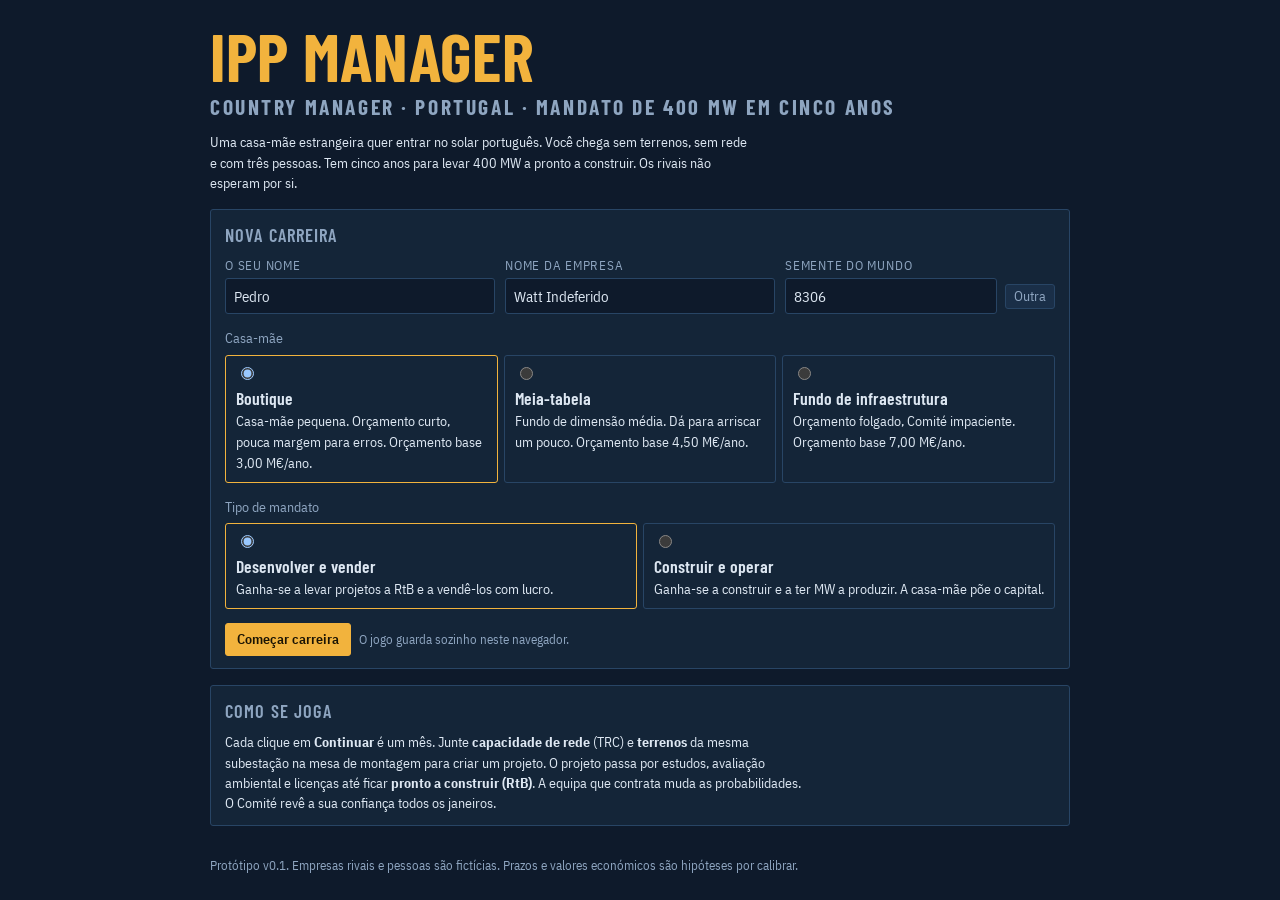
==== prototipo/ipp-manager/index.html @ 6be6b2d0 "Protótipo IPP Manager v0.1: carreira de mandatos, três mercados e mundo vivo Co-Authored-By: Claude " ====
<!doctype html>
<html lang="pt-PT">
<head>
<meta charset="utf-8">
<meta name="viewport" content="width=device-width, initial-scale=1, viewport-fit=cover">
<title>IPP Manager</title>
<meta name="claude:viewport-fit-sides" content="cover">
<link rel="preconnect" href="https://fonts.googleapis.com">
<link rel="stylesheet" href="https://fonts.googleapis.com/css2?family=Barlow+Condensed:wght@500;600;700&family=IBM+Plex+Sans+Condensed:wght@400;500;600&family=IBM+Plex+Mono:wght@400;500&display=swap">
<style>
:root { padding-top: env(safe-area-inset-top, 0px); padding-bottom: env(safe-area-inset-bottom, 0px); }
body { margin: 0; }
[hidden] { display: none !important; }
/* Layout: consola de gestão clássica (CM 01/02): barra de topo com data e caixa, menu de secções à esquerda,
   painel central de listas ordenáveis e fichas. Um só visual escuro, escolhido de propósito. */
:root {
  --bg: #0e1a2b;        /* fundo da consola */
  --panel: #142538;     /* painéis */
  --panel2: #1a2f48;    /* cabeçalhos de tabela, hover */
  --line: #284565;      /* filetes */
  --fg: #dde7f2;        /* texto */
  --dim: #8ea5c0;       /* texto secundário */
  --accent: #f2b33d;    /* âmbar solar: ação principal, destaques */
  --link: #84c7ff;      /* ligações e linhas clicáveis */
  --good: #63d391;
  --bad: #ff8070;
  --warn: #f2b33d;
  --f-disp: 'Barlow Condensed', 'Arial Narrow', Arial, sans-serif;
  --f-body: 'IBM Plex Sans Condensed', 'Arial Narrow', Arial, sans-serif;
  --f-mono: 'IBM Plex Mono', ui-monospace, Menlo, Consolas, monospace;
  color-scheme: dark;
}
html, body { height: 100%; }
body { background: var(--bg); color: var(--fg); font: 14px/1.45 var(--f-body); }
body::before { content: ""; position: fixed; inset: 0 0 auto; height: env(safe-area-inset-top, 0px); z-index: 10; background: var(--panel); }
button, input, select { font: inherit; color: inherit; }
a { color: var(--link); }
:focus-visible { outline: 2px solid var(--accent); outline-offset: 1px; }
.num, td.n, th.n { font-family: var(--f-mono); font-variant-numeric: tabular-nums; text-align: right; white-space: nowrap; }
.dim { color: var(--dim); }
.good { color: var(--good); } .bad { color: var(--bad); } .warn { color: var(--warn); }
h1, h2, h3 { font-family: var(--f-disp); font-weight: 600; letter-spacing: .02em; margin: 0; text-wrap: balance; }
h2 { font-size: 1.6rem; }
h3 { font-size: 1.15rem; text-transform: uppercase; letter-spacing: .06em; color: var(--dim); font-weight: 600; }

/* App */
#app { height: 100%; display: grid; grid-template-rows: auto 1fr; }
.top { display: flex; flex-wrap: wrap; align-items: center; gap: 6px 18px; background: var(--panel); border-bottom: 2px solid var(--accent);
  padding-block: 8px; padding-left: max(16px, env(safe-area-inset-left, 0px)); padding-right: max(16px, env(safe-area-inset-right, 0px)); }
.brand { font-family: var(--f-disp); font-weight: 700; font-size: 1.35rem; letter-spacing: .04em; color: var(--accent); text-transform: uppercase; }
.brand small { color: var(--dim); font-weight: 500; font-size: .85rem; margin-left: 6px; letter-spacing: .03em; }
.hud { display: flex; flex-wrap: wrap; gap: 4px 16px; flex: 1; min-width: 0; }
.hud div { display: flex; flex-direction: column; line-height: 1.15; }
.hud b { font-family: var(--f-mono); font-weight: 500; font-size: .95rem; }
.hud span { font-size: .7rem; text-transform: uppercase; letter-spacing: .08em; color: var(--dim); }
.go { display: flex; gap: 6px; }
.btn { background: var(--panel2); border: 1px solid var(--line); border-radius: 3px; padding: 5px 11px; cursor: pointer; }
.btn:hover:not(:disabled) { border-color: var(--link); }
.btn:disabled { opacity: .45; cursor: not-allowed; }
.btn.pri { background: var(--accent); color: #1b1404; border-color: var(--accent); font-weight: 600; }
.btn.pri:hover:not(:disabled) { filter: brightness(1.08); border-color: var(--accent); }
.btn.mini { padding: 2px 8px; font-size: .85rem; }
.btn.danger { border-color: #7a3a33; }
.main { display: grid; grid-template-columns: 210px 1fr; min-height: 0; }
nav { background: var(--panel); border-right: 1px solid var(--line); overflow-y: auto; padding-block: 8px; }
nav .grp { font-size: .68rem; text-transform: uppercase; letter-spacing: .1em; color: var(--dim); padding: 10px 16px 3px; }
nav button { display: flex; justify-content: space-between; width: 100%; text-align: left; background: none; border: 0; padding: 6px 16px; cursor: pointer; border-left: 3px solid transparent; }
nav button:hover { background: var(--panel2); }
nav button.on { background: var(--panel2); border-left-color: var(--accent); color: #fff; }
nav .badge { font-family: var(--f-mono); font-size: .75rem; background: var(--accent); color: #1b1404; border-radius: 8px; padding: 0 6px; }
#view { overflow-y: auto; min-width: 0; padding-block: 16px 40px; padding-left: max(16px, env(safe-area-inset-left, 0px)); padding-right: max(16px, env(safe-area-inset-right, 0px)); }
.vh { display: flex; flex-wrap: wrap; align-items: baseline; justify-content: space-between; gap: 8px; margin-bottom: 12px; }
.vh p { margin: 2px 0 0; color: var(--dim); max-width: 75ch; }
.grid { display: grid; gap: 14px; grid-template-columns: repeat(auto-fit, minmax(290px, 1fr)); align-items: start; }
.box { background: var(--panel); border: 1px solid var(--line); border-radius: 3px; padding: 12px 14px; min-width: 0; }
.box > h3 { margin-bottom: 8px; }
.row { display: flex; flex-wrap: wrap; gap: 8px; align-items: center; }
.kv { display: grid; grid-template-columns: auto 1fr; gap: 3px 14px; }
.kv dt { color: var(--dim); }
.kv dd { margin: 0; text-align: right; font-family: var(--f-mono); font-variant-numeric: tabular-nums; }
.bar { height: 8px; background: var(--bg); border: 1px solid var(--line); border-radius: 2px; overflow: hidden; }
.bar i { display: block; height: 100%; background: var(--accent); }
.bar.c i { background: var(--link); }
.tw { overflow-x: auto; border: 1px solid var(--line); border-radius: 3px; background: var(--panel); }
table { border-collapse: collapse; width: 100%; font-size: .92rem; }
th { background: var(--panel2); color: var(--dim); font-weight: 500; font-size: .75rem; text-transform: uppercase; letter-spacing: .06em; text-align: left; padding: 6px 8px; white-space: nowrap; cursor: pointer; user-select: none; position: sticky; top: 0; }
th.ns { cursor: default; }
td { padding: 5px 8px; border-top: 1px solid var(--line); vertical-align: top; }
tr.click { cursor: pointer; }
tr.click:hover td { background: var(--panel2); }
tr.click td:first-child { color: var(--link); }
tr.off td { color: var(--dim); }
.tag { display: inline-block; font-size: .72rem; padding: 0 5px; border-radius: 2px; border: 1px solid var(--line); color: var(--dim); margin-right: 3px; white-space: nowrap; }
.tag.r { border-color: #7a3a33; color: var(--bad); }
.tag.g { border-color: #2f6b4b; color: var(--good); }
.tag.a { border-color: #6d5420; color: var(--accent); }
.filters { display: flex; flex-wrap: wrap; gap: 8px; margin-bottom: 10px; align-items: center; }
select, input[type=text], input[type=number] { background: var(--bg); border: 1px solid var(--line); border-radius: 3px; padding: 4px 6px; }
input[type=number] { width: 6.5em; }
.attr { display: grid; grid-template-columns: 1fr auto; gap: 2px 10px; }
.av { font-family: var(--f-mono); font-variant-numeric: tabular-nums; text-align: right; }
.av.hi { color: var(--good); } .av.lo { color: var(--bad); }
.back { margin-bottom: 10px; }
.note { font-size: .82rem; color: var(--dim); }
.msg { margin-top: 8px; padding: 6px 10px; border-left: 3px solid var(--accent); background: var(--panel2); }
.tabs { display: flex; flex-wrap: wrap; gap: 4px; margin-bottom: 10px; }
.tabs button { background: none; border: 1px solid var(--line); border-radius: 3px; padding: 4px 10px; cursor: pointer; color: var(--dim); }
.tabs button.on { color: var(--fg); border-color: var(--accent); }

/* Caixa de entrada */
.inbox { display: grid; grid-template-columns: minmax(260px, 380px) 1fr; gap: 14px; align-items: start; }
.mlist { max-height: calc(100vh - 190px); overflow-y: auto; }
.mitem { display: block; width: 100%; text-align: left; background: none; border: 0; border-top: 1px solid var(--line); padding: 7px 10px; cursor: pointer; }
.mitem:hover, .mitem.on { background: var(--panel2); }
.mitem .s { display: block; font-weight: 400; overflow: hidden; text-overflow: ellipsis; white-space: nowrap; }
.mitem.unread .s { font-weight: 600; color: #fff; }
.mitem .m { display: flex; justify-content: space-between; gap: 8px; font-size: .78rem; color: var(--dim); }
.mitem .dot { color: var(--accent); }
.mail h2 { font-size: 1.35rem; margin: 2px 0 6px; }
.mail .from { color: var(--dim); font-size: .85rem; margin-bottom: 10px; }
.mail .body p { margin: 0 0 8px; max-width: 72ch; }
.mail .acts { display: flex; flex-wrap: wrap; gap: 8px; margin-top: 12px; }

/* Ecrãs de arranque e fim */
.overlay { position: fixed; inset: 0; background: var(--bg); overflow-y: auto; z-index: 20;
  padding-block: max(24px, env(safe-area-inset-top, 0px)) 40px; padding-left: max(16px, env(safe-area-inset-left, 0px)); padding-right: max(16px, env(safe-area-inset-right, 0px)); }
.overlay .inner { max-width: 860px; margin: 0 auto; display: grid; gap: 16px; }
.title { font-family: var(--f-disp); font-weight: 700; font-size: clamp(2.4rem, 7vw, 4.2rem); line-height: .95; letter-spacing: .01em; text-transform: uppercase; color: var(--accent); }
.title small { display: block; font-size: .32em; color: var(--dim); letter-spacing: .12em; margin-top: 8px; }
.form { display: grid; gap: 10px; grid-template-columns: repeat(auto-fit, minmax(240px, 1fr)); }
.form label { display: grid; gap: 3px; font-size: .8rem; color: var(--dim); text-transform: uppercase; letter-spacing: .06em; }
.form label input, .form label select { text-transform: none; letter-spacing: 0; color: var(--fg); font-size: .95rem; padding: 6px 8px; }
.opt { display: grid; gap: 6px; grid-template-columns: repeat(auto-fit, minmax(200px, 1fr)); }
.opt label { border: 1px solid var(--line); border-radius: 3px; padding: 8px 10px; cursor: pointer; background: var(--panel); text-transform: none; letter-spacing: 0; color: var(--fg); font-size: .9rem; display: block; }
.opt label:has(input:checked) { border-color: var(--accent); }
.opt b { display: block; font-family: var(--f-disp); font-size: 1.1rem; font-weight: 600; }
.opt input { margin-right: 6px; }
.toast { position: fixed; right: max(16px, env(safe-area-inset-right, 0px)); bottom: max(16px, env(safe-area-inset-bottom, 0px)); background: var(--panel2); border: 1px solid var(--accent); padding: 8px 12px; border-radius: 3px; z-index: 30; max-width: min(420px, calc(100vw - 32px)); }
.spark { width: 100%; height: 60px; display: block; }

@media (max-width: 760px) {
  .main { grid-template-columns: 1fr; grid-template-rows: auto 1fr; }
  nav { display: flex; overflow-x: auto; overflow-y: hidden; border-right: 0; border-bottom: 1px solid var(--line); padding: 0; }
  nav .grp { display: none; }
  nav button { width: auto; white-space: nowrap; border-left: 0; border-bottom: 3px solid transparent; gap: 6px; padding: 8px 12px; }
  nav button.on { border-bottom-color: var(--accent); }
  .inbox { grid-template-columns: 1fr; }
  .top .hud { order: 3; flex-basis: 100%; gap: 4px 14px; }
  .go { margin-left: auto; }
  .mlist { max-height: 40vh; }
  #app { height: auto; min-height: 100%; }
  .main { min-height: 0; }
}
@media (prefers-reduced-motion: reduce) { * { transition: none !important; animation: none !important; } }
</style>

</head>
<body>
<div id="app" hidden>
  <header class="top">
    <div class="brand">IPP Manager<small id="hEmp"></small></div>
    <div class="hud" id="hud"></div>
    <div class="go">
      <button class="btn" id="btnAte" data-act="ateNovidade" title="Avança mês a mês até chegar um email que pede decisão (máx. 6 meses)">Até haver novidades</button>
      <button class="btn pri" id="btnGo" data-act="continuar">Continuar ▸</button>
    </div>
  </header>
  <div class="main">
    <nav id="nav"></nav>
    <section id="view" aria-live="polite"></section>
  </div>
</div>
<div id="start" class="overlay"></div>
<div id="fim" class="overlay" hidden></div>
<div id="toast" class="toast" hidden></div>

<script>
'use strict';
/* ============================================================
   IPP Manager · protótipo v0.1
   Valores económicos e prazos: HIPÓTESE (por calibrar). Empresas rivais e pessoas: fictícias.
   ============================================================ */
const MESES = ['Jan','Fev','Mar','Abr','Mai','Jun','Jul','Ago','Set','Out','Nov','Dez'];
const ANO0 = 2027;
const SAVE_KEY = 'ippm.save.v1', HOF_KEY = 'ippm.hof.v1';

const TIERS = {
  boutique: { nome: 'Boutique', orc: 3.0, desc: 'Casa-mãe pequena. Orçamento curto, pouca margem para erros.' },
  medio: { nome: 'Meia-tabela', orc: 4.5, desc: 'Fundo de dimensão média. Dá para arriscar um pouco.' },
  infra: { nome: 'Fundo de infraestrutura', orc: 7.0, desc: 'Orçamento folgado, Comité impaciente.' }
};
const TIPOS = {
  vender: { nome: 'Desenvolver e vender', desc: 'Ganha-se a levar projetos a RtB e a vendê-los com lucro.' },
  operar: { nome: 'Construir e operar', desc: 'Ganha-se a construir e a ter MW a produzir. A casa-mãe põe o capital.' }
};
const ATR = [['ter','Terrenos'],['lic','Licenciamento'],['rede','Rede elétrica'],['amb','Ambiente'],['fin','Finanças'],['neg','Negociação']];
const ATRN = Object.fromEntries(ATR);
const FUNCOES = { ter: 'Landman (terrenos)', lic: 'Gestor de licenciamento', rede: 'Engenheiro de rede', amb: 'Especialista ambiental', fin: 'Analista financeiro', neg: 'Negociador' };

// id, nome, região, kV, MW livres, irradiância kWh/kWp, câmara, sensibilidade ambiental 0..1
const SE_DEF = [
  ['ourique','Ourique','Baixo Alentejo',400,120,1880,'hostil',0.5],
  ['ferreira','Ferreira do Alentejo','Baixo Alentejo',150,60,1860,'favoravel',0.3],
  ['evora','Évora','Alentejo Central',400,90,1840,'neutra',0.45],
  ['estremoz','Estremoz','Alentejo Central',400,70,1800,'neutra',0.35],
  ['falagueira','Falagueira','Alto Alentejo',400,140,1760,'favoravel',0.3],
  ['pego','Pego','Médio Tejo',400,100,1720,'neutra',0.25],
  ['tavira','Tavira','Algarve',150,40,1920,'hostil',0.6],
  ['portimao','Portimão','Algarve',150,50,1900,'neutra',0.55],
  ['alqueva','Alqueva','Baixo Alentejo',400,80,1870,'favoravel',0.65],
  ['sines','Sines','Alentejo Litoral',400,60,1820,'neutra',0.5],
  ['pontesor','Ponte de Sor','Alto Alentejo',150,90,1770,'favoravel',0.2],
  ['fundao','Fundão','Beira Interior',220,70,1650,'neutra',0.3],
  ['cbranco','Castelo Branco','Beira Interior',220,80,1680,'favoravel',0.35],
  ['riomaior','Rio Maior','Oeste',400,50,1650,'neutra',0.3]
];
const CAMARA = { hostil: 'Hostil', neutra: 'Neutra', favoravel: 'Favorável' };

// id, nome, estilo, descrição, caixa inicial (M€), entrada mensal (M€), qualidade da equipa
const RIVAIS_DEF = [
  ['solenor','Solenor Ibérica','agressivo','Promotor espanhol com pressa de crescer em Portugal. Paga bem e arrisca.',3.5,0.30,12],
  ['valeverde','Vale Verde Energia','cauteloso','IPP português de família. Só avança com terra e rede garantidas.',2.5,0.18,13],
  ['atlantica','Atlântica Renováveis','oportunista','Compra o que os outros deixam cair. Vende depressa.',2.0,0.18,10],
  ['helios','Helios Capital','fundo','Fundo de infraestrutura. Compra projetos RtB e opera-os.',9,0.45,11],
  ['lusowatt','Lusowatt','agressivo','Startup de Lisboa, muito alavancada.',1.2,0.12,9],
  ['tejo','Grupo Tejo Energia','utility','Utility histórica. Lenta, mas com um balanço enorme.',10,0.55,14]
];
const ESTILO = {
  agressivo: { nome: 'Agressivo', novo: 0.13, vende: 0.35, lance: 1.3 },
  cauteloso: { nome: 'Cauteloso', novo: 0.05, vende: 0.08, lance: 0.8 },
  oportunista: { nome: 'Oportunista', novo: 0.05, vende: 0.5, lance: 0.9 },
  fundo: { nome: 'Fundo comprador', novo: 0.02, vende: 0, lance: 1.0 },
  utility: { nome: 'Utility', novo: 0.07, vende: 0, lance: 1.15 }
};
const DEVS = ['Sunterra Lda','Monte Solar Unipessoal','Eira Energia','Planície Power','Brisa do Sul Projetos','Lumen Desenvolvimento'];

// Fases do projeto. meses e custo (M€) são HIPÓTESE.
const FASES = [
  { id: 'estudos', nome: 'Estudos e PIP', curto: 'Estudos', meses: 4, custo: 0.12, p: 0.92, sk: 'lic' },
  { id: 'ambiente', nome: 'Avaliação ambiental', curto: 'Ambiente', meses: 10, custo: 0.35, p: 0.72, sk: 'amb' },
  { id: 'licenca', nome: 'Licença de produção e municipal', curto: 'Licenças', meses: 6, custo: 0.20, p: 0.85, sk: 'lic' },
  { id: 'rtb', nome: 'Pronto a construir (RtB)', curto: 'RtB' },
  { id: 'construcao', nome: 'Em construção', curto: 'Construção', meses: 12 },
  { id: 'operacao', nome: 'Em operação', curto: 'Operação' }
];
const CAUCAO_MW = 0.005;   // M€/MW (5 k€/MW), HIPÓTESE
const PRAZO_TRC = 42;      // meses do TRC até RtB, HIPÓTESE
const CAPEX_MWP = 0.48;    // M€/MWp, HIPÓTESE

const NOMES = ['Ana','Beatriz','Carla','Daniela','Filipa','Helena','Inês','Joana','Leonor','Mariana','Marta','Patrícia','Rita','Sofia','Teresa','Vera','Catarina','Raquel','Lívia','Graça','André','Bruno','Diogo','Duarte','Filipe','Gonçalo','Hugo','João','Luís','Miguel','Nuno','Paulo','Ricardo','Rui','Tiago','Vasco','Henrique','Sérgio','Abel','Teodoro','Tomé','Leonel'];
const APELIDOS = ['Valadares','Barroca','Amarante','Carriço','Tavolim','Quintanilha','Belmonte','Sarzedas','Cotovio','Ferraria','Pombeiro','Bragadas','Vidigal','Calvinho','Alcaide','Courelas','Galvão','Lagoa','Monsaraz','Nogueira','Pacheco','Raposo','Serrano','Tojal','Valente','Zambujal','Canhoto','Pinheiro','Matias','Godinho','Prates','Murteira','Fragoso','Arnoia','Seixal','Corgas'];
const LUGARES = ['do Freixo','da Azinheira','dos Gaviões','do Monte Novo','da Lameira','das Cegonhas','do Pinheiro Manso','da Courela Velha','do Barranco','das Figueiras','da Serra Pelada','do Vale da Rosa','dos Alfaiates','da Amendoeira','do Carrascal','da Defesa','do Rossio','das Mós','do Zambujeiro','da Fonte Santa','dos Machados','da Carapinha','do Sobral','da Atalaia','das Pereiras','do Montinho'];

/* ---------- utilitários ---------- */
let G = null;
const UI = { view: 'painel', ficha: null, sel: null, sort: {}, f: {}, tab: {}, msg: null, confirm: null };
const $ = (s) => document.querySelector(s);
const esc = (s) => String(s == null ? '' : s).replace(/[&<>"']/g, (c) => ({ '&': '&amp;', '<': '&lt;', '>': '&gt;', '"': '&quot;', "'": '&#39;' }[c]));
function hashSeed(s) { let h = 2166136261; for (const ch of String(s)) { h ^= ch.charCodeAt(0); h = Math.imul(h, 16777619); } return h | 0; }
function rnd() { G.rng = (G.rng + 0x6D2B79F5) | 0; let t = G.rng; t = Math.imul(t ^ (t >>> 15), 1 | t); t = (t + Math.imul(t ^ (t >>> 7), 61 | t)) ^ t; return ((t ^ (t >>> 14)) >>> 0) / 4294967296; }
const ri = (a, b) => a + Math.floor(rnd() * (b - a + 1));
const pick = (a) => a[Math.floor(rnd() * a.length)];
const chance = (p) => rnd() < p;
const clamp = (v, a, b) => Math.max(a, Math.min(b, v));
function shuffle(a) { a = a.slice(); for (let i = a.length - 1; i > 0; i--) { const j = Math.floor(rnd() * (i + 1)); [a[i], a[j]] = [a[j], a[i]]; } return a; }
const mesLabel = (m) => MESES[((m % 12) + 12) % 12] + ' ' + (ANO0 + Math.floor(m / 12));
const anoDe = (m) => ANO0 + Math.floor(m / 12);
const nf = (v, d = 2) => Number(v).toLocaleString('pt-PT', { minimumFractionDigits: d, maximumFractionDigits: d });
const M = (v) => nf(v, 2) + ' M€';
const K = (v) => nf(v * 1000, 0) + ' k€';
const pct = (p) => Math.round(p * 100) + ' %';
const sub = (id) => G.subs.find((s) => s.id === id);
const rival = (id) => G.rivais.find((r) => r.id === id);
const pessoa = (id) => G.pessoas.find((p) => p.id === id);
const terreno = (id) => G.terrenos.find((t) => t.id === id);
const trc = (id) => G.trcs.find((t) => t.id === id);
const projeto = (id) => G.projetos.find((p) => p.id === id);
const nid = (p) => p + (G.nid++);
const anoMandato = () => Math.floor((G.mes - G.mandato.inicio) / 12);

/* ---------- livro de caixa ---------- */
function conta(cat, v) { const a = anoDe(G.mes); G.contas[a] = G.contas[a] || {}; G.contas[a][cat] = (G.contas[a][cat] || 0) + v; }
function despesa(v, cat) { G.caixa -= v; G.gastoAno += v; conta(cat, -v); }
function receita(v, cat) { G.caixa += v; conta(cat, v); }
function prender(v, cat) { G.caixa -= v; conta('Cauções prestadas', -v); }
function soltar(v) { G.caixa += v; conta('Cauções devolvidas', v); }

/* ---------- mensagens ---------- */
function email(o) {
  G.inbox.unshift(Object.assign({ id: nid('E'), mes: G.mes, lido: false, tipo: 'info', acoes: null, feito: null }, o));
  if (G.inbox.length > 250) G.inbox.length = 250;
}
function noticia(txt, tipo, r) { G.noticias.unshift({ mes: G.mes, txt, tipo: tipo || 'setor', r: r || null }); if (G.noticias.length > 400) G.noticias.length = 400; G.novasNoticias++; }
function mudaConf(d, porque) { G.confianca = clamp(G.confianca + d, 0, 100); if (porque) G.confLog.unshift({ mes: G.mes, d, porque }); }

/* ---------- equipa ---------- */
const minhaEquipa = () => G.pessoas.filter((p) => p.onde === 'jogador');
function forte(k) {
  const v = minhaEquipa().map((p) => p.a[k]).sort((a, b) => b - a);
  if (!v.length) return 5;
  return clamp(Math.max(5, v[0] + 0.15 * v.slice(1).reduce((s, x) => s + x, 0)), 1, 20);
}
const temFuncao = (k, min) => minhaEquipa().some((p) => p.a[k] >= (min || 9));
const salariosMes = () => minhaEquipa().reduce((s, p) => s + p.salario, 0) / 12 / 1000;

function novaPessoa(onde, funcao, fixo) {
  const f = funcao || pick(Object.keys(FUNCOES));
  const a = {}; ATR.forEach(([k]) => { a[k] = ri(2, 10); });
  a[f] = ri(8, 18);
  const sec = pick(ATR.map((x) => x[0]).filter((k) => k !== f)); a[sec] = Math.max(a[sec], ri(6, 13));
  let nome; do { nome = pick(NOMES) + ' ' + pick(APELIDOS); } while (G.pessoas.some((p) => p.nome === nome));
  const p = { id: nid('P'), nome, idade: ri(26, 58), funcao: f, a, ambicao: ri(3, 19), lealdade: ri(3, 19), potencial: 0, onde, rel: false, vis: {}, desde: G.mes, bloqueio: 0 };
  if (fixo) Object.assign(p, fixo);
  p.potencial = Math.min(20, p.a[p.funcao] + (p.idade < 36 ? ri(1, 5) : ri(0, 1)));
  p.salario = Math.round(40 + p.a[p.funcao] * 4.2 + p.a[sec] * 1.2 + (p.idade > 45 ? 10 : 0) + ri(-6, 10));
  ATR.forEach(([k]) => { const v = p.a[k]; p.vis[k] = [Math.max(1, v - ri(1, 5)), Math.min(20, v + ri(1, 5))]; });
  return p;
}
function attrTxt(p, k) {
  if (p.rel) return String(p.a[k]);
  const [lo, hi] = p.vis[k];
  return lo === hi ? String(lo) : lo + '–' + hi;
}
function attrCls(p, k) { const v = p.rel ? p.a[k] : (p.vis[k][0] + p.vis[k][1]) / 2; return v >= 15 ? 'hi' : v <= 6 ? 'lo' : ''; }
function ondeTxt(p) { if (p.onde === 'livre') return 'Livre'; if (p.onde === 'jogador') return G.empresa; const r = rival(p.onde.slice(6)); return r ? r.nome : '—'; }

/* ---------- terrenos ---------- */
function novoTerreno(s, origem) {
  const ha = ri(45, 260);
  const t = {
    id: nid('T'), se: s.id, nome: pick(['Herdade','Monte','Quinta','Courela']) + ' ' + pick(LUGARES), ha, mwp: Math.round(ha / 1.5),
    dist: Math.round((rnd() * 13 + 0.6) * 10) / 10, irr: s.irr + ri(-40, 35),
    ran: chance(0.25), ren: chance(0.15), natura: chance(s.amb * 0.45),
    renda: Math.round(((origem === 'anuncio' ? 1.15 : 1) * (700 + s.calor * 8 + ri(-100, 220))) / 10) * 10,
    estado: 'mercado', origem, desde: G.mes, abordado: false,
    h: { titulos: chance(0.15), arqueo: chance(0.12), montado: chance(s.amb * 0.35), dono: rnd() },
    dd: null, uso: null
  };
  t.opcao = Math.round(t.ha * t.renda * 0.5 / 1e3) / 1e3; // M€
  return t;
}
const PROB_ESC = { titulos: 'Títulos de propriedade por regularizar', arqueo: 'Vestígios arqueológicos', montado: 'Montado de sobro/azinho maior do que o anunciado' };

/* ---------- mundo ---------- */
function novoJogo(o) {
  G = {
    v: 1, seed: o.seed, rng: hashSeed(o.seed), mes: 0, nid: 1, manager: o.manager, empresa: o.empresa, tier: o.tier, tipo: o.tipo,
    caixa: 0, confianca: 60, confLog: [], capitalRecebido: 0, gastoAno: 0, orcamentoAno: 0, contas: {}, divida: null, negMeses: 0,
    mandato: { n: 1, inicio: 0, fim: 60, meta: 400, rtb: 0 }, mwRtbTotal: 0, vendas: [], objetivos: [], avaliacoes: [],
    subs: [], terrenos: [], trcs: [], pessoas: [], projetos: [], rivais: [], mercadoLig: [], tarefas: [], leilao: null,
    inbox: [], noticias: [], novasNoticias: 0, hist: [], mercado: { preco: 55, rtb: 0.11 }, mods: { licDur: 1, licAte: -1 }, fim: null, carreira: [], nomesProj: {}
  };
  SE_DEF.forEach(([id, nome, regiao, kv, livre, irr, camara, amb]) => {
    G.subs.push({ id, nome, regiao, kv, livre, fila: 0, calor: ri(5, 30), irr, camara, amb,
      reforco: chance(0.45) ? { mes: ri(10, 54), mw: pick([100, 150, 200, 250]), sabido: false, publico: false, feito: false } : null });
  });
  G.subs.forEach((s) => { for (let i = ri(1, 3); i > 0; i--) G.terrenos.push(novoTerreno(s, 'anuncio')); });
  RIVAIS_DEF.forEach(([id, nome, estilo, desc, caixa, entrada, q]) => G.rivais.push({ id, nome, estilo, desc, caixa, entrada, q, projetos: [], mwRtb: 0, mwOp: 0, mwVend: 0, mwDev: 0, atraso: 0 }));
  // equipa inicial (os mesmos nomes do plantel da consola)
  const ini = [
    ['Rui Matos', 'lic', { lic: 12, fin: 7, neg: 8, amb: 9, rede: 5, ter: 6 }, 44],
    ['Inês Carvalho', 'neg', { neg: 11, ter: 9, lic: 6, fin: 8, rede: 4, amb: 5 }, 37],
    ['Tiago Nunes', 'fin', { fin: 10, neg: 7, lic: 5, rede: 6, amb: 4, ter: 5 }, 31]
  ];
  if (o.tier === 'infra') ini.push(['Matilde Corgas', 'amb', { amb: 13, lic: 9, ter: 6, rede: 5, fin: 5, neg: 6 }, 40]);
  ini.forEach(([nome, f, a, idade]) => { const p = novaPessoa('jogador', f, { nome, funcao: f, a, idade }); p.rel = true; G.pessoas.push(p); });
  for (let i = 0; i < 26; i++) G.pessoas.push(novaPessoa('livre'));
  G.rivais.forEach((r) => { for (let i = 0; i < 2; i++) G.pessoas.push(novaPessoa('rival:' + r.id)); });
  // carteira inicial dos rivais
  G.rivais.forEach((r) => { const n = r.estilo === 'fundo' ? 1 : ri(1, 3); for (let i = 0; i < n; i++) { const s = pick(G.subs.filter((x) => x.livre >= 40)); if (s) rivalNovo(r, s, Math.min(s.livre, pick([50, 75, 100])), ri(0, 3), true); } });
  for (let i = 0; i < 2; i++) novaListagemCompra();
  novaListagemProjeto();
  arranqueAno(true);
  email({ de: 'Comité de Investimento', assunto: 'Bem-vindo a Portugal: o seu mandato', tipo: 'comite', imp: true, corpo:
    `<p>Caro(a) ${esc(G.manager)},</p><p>O Comité confia-lhe a entrada da <b>${esc(G.empresa)}</b> em Portugal. O mandato é simples de dizer e difícil de cumprir: <b>${G.mandato.meta} MW prontos a construir (RtB) até ${mesLabel(G.mandato.fim - 1)}</b>.</p>
     <p>Tipo de mandato: <b>${TIPOS[G.tipo].nome}</b>. ${TIPOS[G.tipo].desc}</p>
     <p>Para este ano aprovámos um orçamento de <b>${M(G.orcamentoAno)}</b>. Os objetivos do ano estão no ecrã Comité. Revemos a nossa confiança em si todos os janeiros.</p>
     <p>Começa sem terrenos e sem rede. Há quatro portas de entrada: o leilão da DGEG (anunciado em março), o pedido de reserva de capacidade, o acordo com o operador e a compra a quem já tem. Escolha.</p><p>Boa sorte.</p>` });
  email({ de: 'Rui Matos · Licenciamento', assunto: 'A equipa que temos e a que nos falta', tipo: 'equipa', corpo:
    `<p>Somos três: eu no licenciamento, a Inês na negociação e o Tiago nas finanças.</p><p>Faltam-nos um <b>landman</b> (sem ele não chegamos aos terrenos que não estão anunciados), um <b>engenheiro de rede</b> (para saber onde a REN vai reforçar) e alguém forte em <b>ambiente</b>, que é onde os projetos morrem. Sugiro olhar para o mercado de pessoas antes de gastar em terrenos.</p>` });
  hist();
}

function rivalNovo(r, s, mw, fi, inicial, semRede) {
  if (!s || mw <= 0) return null;
  if (!semRede) s.livre = Math.max(0, s.livre - mw);
  const t = G.terrenos.filter((x) => x.se === s.id && x.estado === 'mercado').sort((a, b) => b.irr - a.irr)[0];
  if (t) { t.estado = 'rival:' + r.id; t.uso = r.id; }
  s.calor = Math.min(100, s.calor + 7);
  const p = { id: nid('R'), se: s.id, mw, fi: fi || 0, rest: FASES[fi || 0].meses || 0, terreno: t ? t.id : null, tent: 0, nome: nomeProjeto(s) };
  r.projetos.push(p);
  if (p.fi === 3) { r.mwRtb += mw; r.mwDev += mw; p.rtbMes = G.mes; }
  if (!inicial) r.caixa -= 0.25;
  return p;
}
function nomeProjeto(s) { G.nomesProj[s.id] = (G.nomesProj[s.id] || 0) + 1; const n = G.nomesProj[s.id]; return 'Solar ' + s.nome + (n > 1 ? ' ' + ['','I','II','III','IV','V','VI','VII','VIII','IX','X'][n] : ''); }

function arranqueAno(primeiro) {
  const t = TIERS[G.tier];
  const orc = Math.round(t.orc * (0.6 + G.confianca / 100 * 0.8) * 10) / 10;
  G.orcamentoAno = orc; G.gastoAno = 0;
  receita(orc, 'Orçamento da casa-mãe'); G.capitalRecebido += orc;
  G.objetivos = gerarObjetivos();
  if (!primeiro) email({ de: 'Comité de Investimento', assunto: `Orçamento e objetivos para ${anoDe(G.mes)}`, tipo: 'comite', imp: true, corpo:
    `<p>Aprovámos um orçamento de desenvolvimento de <b>${M(orc)}</b> para ${anoDe(G.mes)}, já transferido.</p><p>Objetivos do ano:</p><ul>${G.objetivos.map((o) => `<li>${esc(o.txt)}</li>`).join('')}</ul>` });
}
function gerarObjetivos() {
  const y = anoMandato(), m = G.mandato.meta, out = [];
  const r10 = (v) => Math.max(10, Math.round(v / 10) * 10);
  if (y === 0) { out.push({ tipo: 'trc', alvo: r10(m * 0.25), txt: `Garantir pelo menos ${r10(m * 0.25)} MW de capacidade de rede` }); out.push({ tipo: 'terra', alvo: r10(m * 0.3), txt: `Ter opções de terreno com pelo menos ${r10(m * 0.3)} MWp` }); }
  if (y === 1) { out.push({ tipo: 'trc', alvo: r10(m * 0.6), txt: `Ter pelo menos ${r10(m * 0.6)} MW de capacidade de rede` }); out.push({ tipo: 'amb', alvo: r10(m * 0.3), txt: `Ter pelo menos ${r10(m * 0.3)} MW em avaliação ambiental ou mais à frente` }); }
  if (y === 2) out.push({ tipo: 'rtb', alvo: r10(m * 0.2), txt: `Chegar a ${r10(m * 0.2)} MW em RtB neste mandato` });
  if (y === 3) { out.push({ tipo: 'rtb', alvo: r10(m * 0.55), txt: `Chegar a ${r10(m * 0.55)} MW em RtB neste mandato` }); out.push(G.tipo === 'vender' ? { tipo: 'venda', alvo: 1, txt: 'Vender pelo menos um projeto' } : { tipo: 'obra', alvo: 1, txt: 'Ter pelo menos um projeto em construção ou operação' }); }
  if (y >= 4) out.push({ tipo: 'rtb', alvo: m, txt: `Cumprir o mandato: ${m} MW em RtB` });
  out.push({ tipo: 'orc', alvo: Math.round(G.orcamentoAno * 1.1 * 10) / 10, txt: `Não gastar mais de ${M(Math.round(G.orcamentoAno * 1.1 * 10) / 10)} em desenvolvimento` });
  return out;
}
function mwTrc() { return G.trcs.filter((t) => t.estado === 'ativo').reduce((s, t) => s + t.mw, 0); }
function mwpTerra() { return G.terrenos.filter((t) => t.estado === 'jogador').reduce((s, t) => s + t.mwp, 0); }
const projAtivos = () => G.projetos.filter((p) => p.estado === 'ativo');
function avaliarObj(o) {
  switch (o.tipo) {
    case 'trc': return [mwTrc(), mwTrc() >= o.alvo];
    case 'terra': return [mwpTerra(), mwpTerra() >= o.alvo];
    case 'amb': { const v = projAtivos().filter((p) => p.fi >= 1).reduce((s, p) => s + p.mwac, 0) + G.projetos.filter((p) => p.estado === 'vendido').reduce((s, p) => s + p.mwac, 0); return [v, v >= o.alvo]; }
    case 'rtb': return [G.mandato.rtb, G.mandato.rtb >= o.alvo];
    case 'venda': { const v = G.vendas.filter((x) => x.mes >= G.mandato.inicio).length; return [v, v >= o.alvo]; }
    case 'obra': { const v = G.projetos.filter((p) => p.estado === 'ativo' && p.fi >= 4).length; return [v, v >= o.alvo]; }
    case 'orc': return [G.gastoAno, G.gastoAno <= o.alvo];
  }
  return [0, false];
}
function revisaoAnual() {
  // corre no início de janeiro: avalia o ano que acabou
  const linhas = []; let d = 0;
  G.objetivos.forEach((o) => { const [v, ok] = avaliarObj(o); d += ok ? (o.tipo === 'orc' ? 4 : 8) : -12; linhas.push({ txt: o.txt, v, ok }); });
  const ano = anoDe(G.mes - 1);
  mudaConf(d, `Revisão anual de ${ano}`);
  G.avaliacoes.push({ ano, linhas, conf: G.confianca, d });
  email({ de: 'Comité de Investimento', assunto: `Revisão anual de ${ano}: confiança ${d >= 0 ? 'sobe' : 'desce'} para ${G.confianca}`, tipo: 'comite', imp: true, corpo:
    `<p>Avaliámos o seu ano.</p><ul>${linhas.map((l) => `<li>${l.ok ? '✔' : '✘'} ${esc(l.txt)} <span class="dim">(${typeof l.v === 'number' ? nf(l.v, l.v % 1 ? 2 : 0) : l.v})</span></li>`).join('')}</ul>
     <p>A nossa confiança passa a <b>${G.confianca}/100</b>.${G.confianca < 25 ? ' Estamos a perder a paciência.' : ''}</p>` });
}

/* ---------- mercados: listagens ---------- */
function novaListagemCompra(vendedor, mw, se, prazoRest, barato) {
  const s = se ? sub(se) : pick(G.subs);
  const l = { id: nid('L'), tipo: 'compra', vendedor: vendedor || pick(DEVS), se: s.id, mw: mw || pick([30, 40, 50, 60, 80, 100, 120]),
    precoMW: Math.round((barato ? ri(8, 20) : ri(22, 55))) / 1000, prazoRest: prazoRest || ri(16, 38), expira: G.mes + ri(3, 6), nego: 0 };
  G.mercadoLig.push(l); return l;
}
function novaListagemProjeto(vendedor, se, mw, fi) {
  const s = se ? sub(se) : pick(G.subs);
  const f = fi == null ? ri(1, 2) : fi;
  const mwac = mw || pick([50, 60, 80, 100, 120, 150]);
  const valor = mwac * [0.02, 0.035, 0.06][f] * s.irr / 1800;
  const l = { id: nid('L'), tipo: 'projeto', vendedor: vendedor || pick(DEVS), se: s.id, mw: mwac, fi: f, preco: Math.round(valor * (1.25 + rnd() * 0.3) * 100) / 100,
    prazoRest: ri(18, 34), risco: chance(0.4) ? pick(['arqueo', 'montado', 'titulos']) : null, dd: null, expira: G.mes + ri(4, 7), nego: 0,
    ha: Math.round(mwac * 1.25 * 1.5), irr: s.irr + ri(-30, 30), renda: Math.round((750 + s.calor * 8) / 10) * 10 };
  G.mercadoLig.push(l); return l;
}

/* ---------- valor ---------- */
function irrProj(p) { return p.irr || 1800; }
function rendaPen(p) { return p.terrenos.map(terreno).filter(Boolean).reduce((s, t) => s + t.ha * t.renda, 0) * 8 / 1e6; }
function valorProjeto(p) {
  if (p.estado !== 'ativo') return 0;
  const f = FASES[p.fi].id;
  const base = { estudos: 0.018, ambiente: 0.03, licenca: 0.055, rtb: G.mercado.rtb, construcao: G.mercado.rtb, operacao: G.mercado.rtb }[f];
  const eq = p.fi === 4 ? (p.eq || 0) : p.fi === 5 ? (p.eq || 0) * 1.3 : 0;
  return Math.max(0, p.mwac * base * irrProj(p) / 1800 - rendaPen(p) * (p.fi >= 3 ? 1 : 0.4)) + eq;
}
function cauçõesPresas() {
  let v = G.trcs.filter((t) => t.estado === 'ativo' && !t.devolvida).reduce((s, t) => s + t.caucao, 0);
  v += G.tarefas.filter((t) => t.tipo === 'pedido').reduce((s, t) => s + t.caucao, 0);
  if (G.leilao && G.leilao.estado === 'aberto') v += G.leilao.lotes.reduce((s, l) => s + (l.meu ? l.mw * CAUCAO_MW : 0), 0);
  return v;
}
function valorCarteira() {
  let v = projAtivos().reduce((s, p) => s + valorProjeto(p), 0);
  v += G.trcs.filter((t) => t.estado === 'ativo' && !t.projeto).reduce((s, t) => s + t.mw * 0.012, 0);
  v += G.terrenos.filter((t) => t.estado === 'jogador' && !t.uso).reduce((s, t) => s + t.opcao, 0);
  return v;
}
function valorCriado() { return G.caixa + valorCarteira() + cauçõesPresas() - G.capitalRecebido - (G.divida ? G.divida.saldo : 0); }

/* ---------- probabilidades de fase ---------- */
function probFase(p, fi) {
  const F = FASES[fi]; const s = sub(p.se);
  let pr = F.p + (forte(F.sk) - 10) * 0.02 + (p.mod[F.id] || 0);
  const ts = p.terrenos.map(terreno).filter(Boolean);
  const probl = (k) => ts.some((t) => t.h[k]);
  const sabe = (k) => ts.some((t) => t.h[k] && t.dd && t.dd.achados.includes(k));
  const pen = (k, v) => (probl(k) ? (sabe(k) ? v / 2 : v) : 0);
  if (F.id === 'estudos') pr -= pen('titulos', 0.16);
  if (F.id === 'ambiente') { pr -= s.amb * 0.2; if (ts.some((t) => t.natura)) pr -= 0.12; if (ts.some((t) => t.ren)) pr -= 0.06; pr -= pen('arqueo', 0.1) + pen('montado', 0.12); }
  if (F.id === 'licenca') { pr += s.camara === 'hostil' ? -0.12 : s.camara === 'favoravel' ? 0.06 : 0; if (ts.some((t) => t.ran)) pr -= 0.05; }
  if (p.risco && !p.riscoMitigado && F.id === 'ambiente') pr -= 0.15;
  return clamp(pr, 0.1, 0.97);
}
// probabilidade "vista" pelo jogador: sem DD, os problemas escondidos não entram na conta
function probVista(p, fi) {
  const F = FASES[fi]; const s = sub(p.se);
  let pr = F.p + (forte(F.sk) - 10) * 0.02 + (p.mod[F.id] || 0);
  const ts = p.terrenos.map(terreno).filter(Boolean);
  const achou = (k) => ts.some((t) => t.dd && t.dd.achados.includes(k));
  if (F.id === 'estudos' && achou('titulos')) pr -= 0.08;
  if (F.id === 'ambiente') { pr -= s.amb * 0.2; if (ts.some((t) => t.natura)) pr -= 0.12; if (ts.some((t) => t.ren)) pr -= 0.06; if (achou('arqueo')) pr -= 0.05; if (achou('montado')) pr -= 0.06; }
  if (F.id === 'licenca') { pr += s.camara === 'hostil' ? -0.12 : s.camara === 'favoravel' ? 0.06 : 0; if (ts.some((t) => t.ran)) pr -= 0.05; }
  if (p.riscoConhecido && !p.riscoMitigado && F.id === 'ambiente') pr -= 0.15;
  return clamp(pr, 0.1, 0.97);
}
function duracao(fi) { const F = FASES[fi]; let d = F.meses * (1.25 - forte(F.sk) * 0.025); if (F.sk === 'lic' && G.mes <= G.mods.licAte) d *= G.mods.licDur; return Math.max(2, Math.round(d)); }
function custoFase(p, fi) { return FASES[fi].custo * (p.mwac / 100 * 0.5 + 0.5) * (p.desconto || 1); }

/* ============================================================
   O MÊS: o mundo mexe-se
   ============================================================ */
function avancar() {
  if (!G || G.fim) return;
  // custos fixos do mês que acaba
  despesa(salariosMes(), 'Salários');
  if (G.divida) { despesa(G.divida.prestacao, 'Juros e amortização'); G.divida.saldo = Math.max(0, G.divida.saldo - G.divida.prestacao * 0.8); if (--G.divida.meses <= 0) G.divida = null; }
  G.mes++;
  const m = G.mes % 12;
  if (m === 0) revisaoAnual();
  if (G.confianca <= 0) return fimCarreira('despedido', 'O Comité perdeu a confiança em si.');
  if (G.mes >= G.mandato.fim) return fimMandato();
  if (m === 0) arranqueAno(false);
  mercadoTick();
  tarefasTick();
  projetosTick();
  trcsTick();
  rivaisTick();
  subsTick();
  listagensTick();
  pessoasTick();
  leilaoTick(m);
  eventos();
  caixaTick();
  if (G.confianca <= 0 && !G.fim) fimCarreira('despedido', 'O Comité perdeu a confiança em si.');
  hist();
}
function hist() { G.hist.push({ mes: G.mes, caixa: G.caixa, conf: G.confianca, rtb: G.mandato.rtb, valor: valorCriado() }); }

function mercadoTick() {
  G.mercado.preco = clamp(G.mercado.preco + (rnd() - 0.5) * 4, 32, 80);
  G.mercado.rtb = clamp(G.mercado.rtb + (rnd() - 0.48) * 0.006, 0.07, 0.16);
  if (G.mes % 6 === 3) noticia(`Preço capturado pelo solar no mercado ibérico: ${nf(G.mercado.preco, 0)} €/MWh. Projetos RtB transacionam a ~${nf(G.mercado.rtb * 1000, 0)} k€/MW.`, 'mercado');
}

function tarefasTick() {
  const prontas = G.tarefas.filter((t) => t.fim <= G.mes);
  G.tarefas = G.tarefas.filter((t) => t.fim > G.mes);
  prontas.forEach((t) => {
    if (t.tipo === 'relatorio') {
      const p = pessoa(t.alvo); if (!p) return; p.rel = true;
      email({ de: 'Equipa de recrutamento', assunto: `Relatório: ${p.nome}`, tipo: 'equipa', corpo: `<p>O relatório sobre <b>${esc(p.nome)}</b> está pronto. Todos os atributos estão agora visíveis na ficha.</p><p>${p.ambicao >= 14 ? 'É muito ambicioso: vai querer crescer depressa.' : p.lealdade >= 14 ? 'É muito leal a quem o contrata.' : 'Perfil equilibrado.'}</p>`, link: { tipo: 'pessoa', id: p.id } });
    }
    if (t.tipo === 'dd') {
      const tr = terreno(t.alvo); if (!tr) return;
      const sk = forte('ter'); const achados = [];
      Object.keys(PROB_ESC).forEach((k) => { if (tr.h[k] && chance(0.55 + sk * 0.022)) achados.push(k); });
      tr.dd = { mes: G.mes, achados, dono: tr.h.dono };
      email({ de: 'Due diligence', assunto: `Due diligence: ${tr.nome} (${sub(tr.se).nome})`, tipo: 'terreno', link: { tipo: 'terreno', id: tr.id }, corpo:
        achados.length ? `<p>Encontrámos problemas:</p><ul>${achados.map((k) => `<li>${PROB_ESC[k]}</li>`).join('')}</ul><p>Sabendo deles, podemos preparar o licenciamento para os mitigar.</p>` : `<p>Não encontrámos problemas de títulos, arqueologia ou montado.${sk < 10 ? ' Nota: sem um landman forte, a análise é menos fiável.' : ''}</p>` });
    }
    if (t.tipo === 'ddproj') {
      const l = G.mercadoLig.find((x) => x.id === t.alvo); if (!l) return;
      l.dd = { risco: l.risco && chance(0.6 + forte('ter') * 0.02) ? l.risco : null };
      email({ de: 'Due diligence', assunto: `Due diligence: projeto ${sub(l.se).nome} (${l.vendedor})`, tipo: 'terreno', corpo: l.dd.risco ? `<p>O projeto tem um problema escondido: <b>${PROB_ESC[l.dd.risco]}</b>. Isto baixa a probabilidade de aprovação ambiental em ~15 pontos.</p>` : '<p>Não encontrámos riscos escondidos.</p>' });
    }
    if (t.tipo === 'prospetar') {
      const s = sub(t.se); const n = ri(2, 4); const novos = [];
      for (let i = 0; i < n; i++) { const tr = novoTerreno(s, 'cadastro'); G.terrenos.push(tr); novos.push(tr); }
      email({ de: t.quem + ' · Terrenos', assunto: `Prospeção em ${s.nome}: ${n} parcelas de cadastro`, tipo: 'terreno', corpo: `<p>Percorri o cadastro à volta da SE de ${s.nome}. Há ${n} parcelas que não estão à venda mas que podemos tentar:</p><ul>${novos.map((x) => `<li>${esc(x.nome)}: ${x.ha} ha, ${x.mwp} MWp, a ${nf(x.dist, 1)} km</li>`).join('')}</ul><p>Estão no mercado de terrenos com origem «Cadastro». É preciso abordar o proprietário antes de optar.</p>` });
    }
    if (t.tipo === 'abordar') {
      const tr = terreno(t.alvo); if (!tr) return; tr.abordado = true;
      const p = clamp(tr.h.dono * 0.65 + forte('ter') * 0.02 + forte('neg') * 0.01, 0.05, 0.95);
      if (chance(p)) { tr.aceita = true; email({ de: 'Terrenos', assunto: `${tr.nome}: o proprietário aceita negociar`, tipo: 'terreno', link: { tipo: 'terreno', id: tr.id }, corpo: `<p>O proprietário aceita uma opção de direito de superfície a ${nf(tr.renda, 0)} €/ha/ano. Pode optar a parcela na ficha.</p>` }); }
      else { tr.estado = 'recusado'; email({ de: 'Terrenos', assunto: `${tr.nome}: o proprietário recusou`, tipo: 'terreno', corpo: '<p>A família não quer painéis na herdade. Não vale a pena insistir este ano.</p>' }); }
    }
    if (t.tipo === 'pedido') {
      const s = sub(t.se); s.fila = Math.max(0, s.fila - t.mw);
      const p = clamp(0.3 + (s.livre >= t.mw ? 0.4 : s.livre / t.mw * 0.3) + (forte('rede') - 10) * 0.025, 0.05, 0.92);
      if (s.livre >= t.mw * 0.5 && chance(p)) {
        const mw = Math.min(t.mw, s.livre); s.livre -= mw;
        const tt = novoTrc(s.id, mw, 'Pedido geral', t.caucao * mw / t.mw); if (mw < t.mw) soltar(t.caucao * (1 - mw / t.mw));
        email({ de: 'DGEG', assunto: `Reserva de capacidade atribuída: ${mw} MW em ${s.nome}`, tipo: 'rede', imp: true, link: { tipo: 'trc', id: tt.id }, corpo: `<p>Foi atribuído um título de reserva de capacidade de <b>${mw} MW</b> na SE de ${s.nome}. Prazo para chegar a RtB: <b>${mesLabel(tt.prazo)}</b>.</p>` });
      } else { soltar(t.caucao); email({ de: 'DGEG', assunto: `Pedido de capacidade em ${s.nome} indeferido`, tipo: 'rede', corpo: `<p>Não há capacidade disponível suficiente na SE de ${s.nome}. A caução de ${K(t.caucao)} foi devolvida.</p>` }); }
    }
    if (t.tipo === 'acordo') {
      const s = sub(t.se);
      const p = clamp(0.55 + (forte('rede') - 10) * 0.025 + (s.reforco && !s.reforco.feito ? 0.15 : 0), 0.1, 0.92);
      if (chance(p)) { const tt = novoTrc(s.id, t.mw, 'Acordo com operador', 0); tt.devolvida = true; email({ de: 'REN', assunto: `Acordo assinado: ${t.mw} MW em ${s.nome}`, tipo: 'rede', imp: true, link: { tipo: 'trc', id: tt.id }, corpo: `<p>O acordo para reforço da rede foi aprovado. Tem ${t.mw} MW em ${s.nome}, com prazo até ${mesLabel(tt.prazo)}.</p>` }); }
      else { receita(t.pago * 0.7, 'Reembolso de acordo'); email({ de: 'REN', assunto: `Acordo em ${s.nome} não aprovado`, tipo: 'rede', corpo: `<p>A DGEG não aprovou o acordo. Recuperamos ${M(t.pago * 0.7)} dos ${M(t.pago)} pagos.</p>` }); }
    }
    if (t.tipo === 'prorrogacao') {
      const tt = trc(t.alvo); if (!tt || tt.estado !== 'ativo') return;
      if (chance(clamp(0.35 + (forte('lic') - 10) * 0.035, 0.1, 0.8))) { tt.prazo += 12; email({ de: 'DGEG', assunto: `Prorrogação concedida: TRC de ${sub(tt.se).nome}`, tipo: 'rede', corpo: `<p>O prazo passa para ${mesLabel(tt.prazo)}.</p>` }); }
      else email({ de: 'DGEG', assunto: `Prorrogação recusada: TRC de ${sub(tt.se).nome}`, tipo: 'rede', imp: true, corpo: `<p>O prazo mantém-se em ${mesLabel(tt.prazo)}.</p>` });
    }
    if (t.tipo === 'venda') {
      const p = projeto(t.alvo); if (!p || p.estado !== 'ativo') return;
      gerarOfertas(p, ri(1, 3));
    }
  });
}
function novoTrc(se, mw, origem, caucao, sem) {
  const t = { id: nid('C'), se, mw, origem, caucao: caucao || 0, obtido: G.mes, prazo: G.mes + PRAZO_TRC, estado: 'ativo', projeto: null, prorrogado: false, devolvida: false };
  G.trcs.push(t); return t;
}

function projetosTick() {
  G.projetos.forEach((p) => {
    if (p.estado !== 'ativo' || p.bloqueado) return;
    if (p.fi <= 2) {
      if (!p.pago) {
        if (p.pausado) return;
        const c = custoFase(p, p.fi);
        if (G.caixa < c) { if (!p.semCaixa) { p.semCaixa = true; email({ de: 'Tiago Nunes · Finanças', assunto: `${p.nome} parado: falta caixa`, tipo: 'projeto', imp: true, link: { tipo: 'projeto', id: p.id }, corpo: `<p>A fase «${FASES[p.fi].nome}» custa ${M(c)} e não temos caixa. O projeto fica parado até haver dinheiro.</p>` }); } return; }
        despesa(c, 'Desenvolvimento de projetos'); p.custo += c; p.pago = true; p.semCaixa = false; p.desconto = 1; p.rest = duracao(p.fi);
        p.log.push(`${mesLabel(G.mes)}: início de «${FASES[p.fi].nome}» (${M(c)})`);
        return;
      }
      p.rest--;
      if (p.rest <= 0) resolverFase(p);
    } else if (p.fi === 4) {
      p.rest--;
      if (p.rest > 0 && chance(0.03)) { p.rest += 2; email({ de: 'Obra', assunto: `${p.nome}: atraso de 2 meses`, tipo: 'projeto', corpo: `<p>${pick(['Chuva intensa parou a terraplanagem.', 'O transformador chegou com defeito.', 'Furto de cabo no estaleiro.'])} A entrada em operação passa para ${mesLabel(G.mes + p.rest)}.</p>` }); }
      if (p.rest <= 0) { p.fi = 5; p.log.push(`${mesLabel(G.mes)}: entrada em operação`); mudaConf(4, `${p.nome} em operação`); noticia(`${p.nome} (${G.empresa}) entra em operação com ${p.mwp} MWp.`, 'jogador'); email({ de: 'Obra', assunto: `${p.nome} em operação`, tipo: 'projeto', imp: true, corpo: `<p>Primeira injeção na rede. ${p.mwp} MWp a produzir.</p>` }); }
    } else if (p.fi === 5) {
      receita(p.mwp * irrProj(p) * G.mercado.preco * 0.3 / 12 / 1e6, 'Receitas de operação');
    }
  });
}
function resolverFase(p) {
  const F = FASES[p.fi]; const pr = probFase(p, p.fi);
  if (chance(pr)) {
    p.log.push(`${mesLabel(G.mes)}: «${F.nome}» aprovada`);
    p.fi++; p.pago = false; p.tentFase = 0;
    if (p.fi === 3) atingirRtb(p);
    else if (F.id === 'ambiente') { email({ de: 'APA', assunto: `${p.nome}: avaliação ambiental favorável`, tipo: 'projeto', link: { tipo: 'projeto', id: p.id }, corpo: '<p>A decisão ambiental é favorável (condicionada). Segue para licenciamento.</p>' }); mudaConf(2, `${p.nome}: ambiente aprovado`); }
  } else {
    p.bloqueado = true; p.tentFase = (p.tentFase || 0) + 1;
    p.log.push(`${mesLabel(G.mes)}: «${F.nome}» chumbada`);
    mudaConf(-3, `${p.nome}: ${F.curto.toLowerCase()} chumbado`);
    const pode = p.tentFase < 3;
    email({ de: F.id === 'ambiente' ? 'APA' : F.id === 'licenca' ? 'Câmara e DGEG' : 'Equipa de licenciamento', assunto: `${p.nome}: ${F.nome.toLowerCase()} recusada`, tipo: 'decisao', imp: true, link: { tipo: 'projeto', id: p.id },
      corpo: `<p>A fase «${F.nome}» do ${esc(p.nome)} foi recusada.${F.id === 'ambiente' ? ' Os pareceres apontam impactes sobre habitats e paisagem.' : F.id === 'licenca' ? ' A Câmara levantou objeções ao uso do solo.' : ' Os estudos mostraram problemas que é preciso resolver.'}</p>
      <p>${pode ? `Podemos reformular e voltar a submeter (custa metade da fase, ${M(custoFase(p, p.fi) / 2)}) ou abandonar o projeto e libertar o TRC e os terrenos para outra combinação.` : 'Já reformulámos duas vezes. Só resta abandonar.'}</p>`,
      acoes: (pode ? [{ r: 'Reformular e voltar a submeter', fn: 'reformular', a: { p: p.id } }] : []).concat([{ r: 'Abandonar o projeto', fn: 'abandonar', a: { p: p.id } }]) });
  }
}
function atingirRtb(p) {
  p.rtbMes = G.mes; G.mandato.rtb += p.mwac; G.mwRtbTotal += p.mwac;
  const t = trc(p.trc); if (t && !t.devolvida) { soltar(t.caucao); t.devolvida = true; t.cumprido = true; }
  mudaConf(5, `${p.nome} chegou a RtB`);
  noticia(`${G.empresa} leva ${p.nome} (${p.mwac} MW) a pronto a construir.`, 'jogador');
  email({ de: 'Rui Matos · Licenciamento', assunto: `${p.nome} está pronto a construir (RtB)`, tipo: 'projeto', imp: true, link: { tipo: 'projeto', id: p.id },
    corpo: `<p>Temos todas as licenças. ${p.mwac} MW contam para o mandato (${G.mandato.rtb}/${G.mandato.meta} MW). A caução do TRC foi devolvida.</p><p>${G.tipo === 'vender' ? 'Podemos pô-lo à venda na ficha do projeto. Os compradores vão aparecer.' : 'Podemos avançar para construção na ficha do projeto, ou vendê-lo se a oferta for boa.'}</p>` });
  if (chance(0.5)) gerarOfertas(p, 1);
}
function gerarOfertas(p, n) {
  const compradores = shuffle(G.rivais.filter((r) => r.caixa > 1 || r.estilo === 'fundo' || r.estilo === 'utility'));
  for (let i = 0; i < n && i < compradores.length; i++) {
    const r = compradores[i];
    const base = valorProjeto(p);
    const v = Math.round(base * (0.82 + rnd() * 0.3 + (forte('neg') - 10) * 0.012) * 100) / 100;
    email({ de: r.nome, assunto: `Oferta pelo ${p.nome}: ${M(v)}`, tipo: 'decisao', imp: true, link: { tipo: 'projeto', id: p.id },
      corpo: `<p>A ${esc(r.nome)} oferece <b>${M(v)}</b> pelo ${esc(p.nome)} (${p.mwac} MW, ${FASES[p.fi].curto}), ou seja ${nf(v / p.mwac * 1000, 0)} k€/MW. A oferta é válida até ao fim do mês.</p><p class="dim">Valor de mercado estimado pela equipa: ${M(valorProjeto(p))}.</p>`,
      acoes: [{ r: `Aceitar ${M(v)}`, fn: 'vender', a: { p: p.id, v, r: r.id } }, { r: 'Recusar', fn: 'recusar', a: {} }], expira: G.mes + 1 });
  }
}
function trcsTick() {
  G.trcs.forEach((t) => {
    if (t.estado !== 'ativo' || t.cumprido) return;
    const p = t.projeto && projeto(t.projeto);
    if (p && p.fi >= 3) { t.cumprido = true; return; }
    const falta = t.prazo - G.mes;
    if (falta === 6) email({ de: 'DGEG', assunto: `Aviso: TRC de ${sub(t.se).nome} caduca em 6 meses`, tipo: 'rede', imp: true, link: { tipo: 'trc', id: t.id }, corpo: `<p>O título de ${t.mw} MW em ${sub(t.se).nome} caduca em ${mesLabel(t.prazo)} se o projeto não estiver pronto a construir. Pode pedir uma prorrogação (uma vez).</p>` });
    if (falta <= 0) {
      t.estado = 'caducado'; sub(t.se).livre += t.mw; G.perdas = (G.perdas || 0) + t.caucao;
      if (p) { p.estado = 'caducado'; p.terrenos.forEach((id) => { const tr = terreno(id); if (tr) tr.uso = null; }); }
      mudaConf(-8, `TRC de ${sub(t.se).nome} caducou`);
      noticia(`Caducou o TRC de ${t.mw} MW da ${G.empresa} em ${sub(t.se).nome}. A capacidade volta à rede.`, 'jogador');
      email({ de: 'DGEG', assunto: `TRC de ${sub(t.se).nome} caducado`, tipo: 'rede', imp: true, corpo: `<p>O título caducou. A caução de ${K(t.caucao)} foi executada e ${t.mw} MW voltam a estar livres na SE.</p>` });
    }
  });
}

/* ---------- rivais ---------- */
function rivaisTick() {
  G.rivais.forEach((r) => {
    r.caixa += r.entrada;
    const E = ESTILO[r.estilo];
    // novos projetos
    if (r.caixa > 0.6 && chance(E.novo)) {
      const cand = G.subs.filter((s) => s.livre >= 40 || (s.reforco && s.reforco.publico && !s.reforco.feito));
      const s = cand.length ? cand.sort((a, b) => (b.irr + (b.livre > 80 ? 60 : 0)) - (a.irr + (a.livre > 80 ? 60 : 0)))[Math.min(cand.length - 1, ri(0, 3))] : null;
      if (s && s.livre >= 40) { const mw = Math.min(s.livre, pick([50, 75, 100, 120, 150])); const p = rivalNovo(r, s, mw, 0); noticia(`${r.nome} pede reserva de ${mw} MW em ${s.nome}${p.terreno ? ' e opta terrenos junto à subestação' : ''}.`, 'rival', r.id); }
    }
    // oportunistas compram no mercado secundário
    if ((r.estilo === 'oportunista' || r.estilo === 'agressivo') && r.caixa > 1.5 && chance(0.06)) {
      const l = G.mercadoLig.find((x) => x.tipo === 'compra' && x.vendedor !== r.nome);
      if (l) { G.mercadoLig = G.mercadoLig.filter((x) => x !== l); r.caixa -= l.mw * l.precoMW; rivalNovo(r, sub(l.se), l.mw, 0, false, true); noticia(`${r.nome} compra ${l.mw} MW de capacidade em ${sub(l.se).nome} a ${l.vendedor}.`, 'rival', r.id); }
    }
    // avançar projetos
    r.projetos.slice().forEach((p) => {
      if (p.fi <= 2) {
        if (r.atraso > 0) { p.rest++; }
        p.rest--;
        if (p.rest > 0) return;
        const s = sub(p.se); const F = FASES[p.fi];
        let pr = F.p + (r.q - 10) * 0.02 - (F.id === 'ambiente' ? s.amb * 0.2 : 0) + (F.id === 'licenca' ? (s.camara === 'hostil' ? -0.12 : s.camara === 'favoravel' ? 0.06 : 0) : 0);
        if (chance(pr)) {
          p.fi++; p.rest = FASES[p.fi].meses || 0; p.tent = 0;
          if (p.fi === 2) noticia(`APA dá parecer ambiental favorável ao ${p.nome} da ${r.nome} (${p.mw} MW).`, 'rival', r.id);
          if (p.fi === 3) { r.mwRtb += p.mw; if (!p.comprado) r.mwDev += p.mw; p.rtbMes = G.mes; noticia(`${r.nome} leva ${p.nome} (${p.mw} MW) a RtB.`, 'rival', r.id); }
        } else if (p.tent < 1 && r.caixa > 0.3) { p.tent++; p.rest = 5; r.caixa -= 0.1; noticia(`${F.nome} do ${p.nome} (${r.nome}) recusada. A empresa vai reformular.`, 'rival', r.id); }
        else {
          r.projetos = r.projetos.filter((x) => x !== p); s.livre += p.mw;
          const t = p.terreno && terreno(p.terreno); if (t) { t.estado = 'mercado'; t.origem = 'anuncio'; t.desde = G.mes; t.uso = null; }
          noticia(`${r.nome} abandona o ${p.nome}. ${p.mw} MW voltam a estar livres em ${s.nome}${t ? ' e o terreno regressa ao mercado' : ''}.`, 'rival', r.id);
          if (temFuncao('rede', 11) && chance(0.6)) email({ de: melhor('rede').nome + ' · Rede', assunto: `Oportunidade: ${p.mw} MW livres em ${s.nome}`, tipo: 'rede', corpo: `<p>A ${esc(r.nome)} desistiu do projeto em ${s.nome}. A capacidade está livre. Se fizermos já um pedido, temos boas hipóteses.</p>`, link: { tipo: 'se', id: s.id } });
        }
      } else if (p.fi === 3) {
        const meses = G.mes - (p.rtbMes || G.mes);
        if (E.vende && meses >= 3 && chance(E.vende * 0.2)) {
          const comp = G.rivais.filter((x) => x !== r && (x.estilo === 'fundo' || x.estilo === 'utility') && x.caixa > 3);
          const c = comp.length ? pick(comp) : null;
          if (c) { const v = Math.round(p.mw * G.mercado.rtb * (0.9 + rnd() * 0.2) * 10) / 10; r.caixa += v; c.caixa -= v * 0.3; r.mwVend += p.mw; r.mwRtb -= p.mw; c.mwRtb += p.mw; r.projetos = r.projetos.filter((x) => x !== p); p.rtbMes = G.mes; p.comprado = true; c.projetos.push(p); noticia(`${r.nome} vende ${p.nome} (${p.mw} MW) à ${c.nome} por ${M(v)}.`, 'rival', r.id); }
        } else if (!E.vende && meses >= 2 && r.caixa > 1 && chance(0.15)) { p.fi = 4; p.rest = 12; r.mwRtb -= p.mw; r.caixa -= 0.5; noticia(`${r.nome} arranca a construção do ${p.nome}.`, 'rival', r.id); }
      } else if (p.fi === 4) { if (--p.rest <= 0) { p.fi = 5; r.mwOp += p.mw; noticia(`${p.nome} da ${r.nome} entra em operação (${p.mw} MW).`, 'rival', r.id); } }
      else if (p.fi === 5) r.caixa += p.mw * 0.0025;
    });
    if (r.atraso > 0) r.atraso--;
    // aflição de tesouraria: vende capacidade barata
    if (r.caixa < 0 && !r.aflito) {
      r.aflito = true;
      const p = r.projetos.find((x) => x.fi <= 2);
      if (p) {
        r.projetos = r.projetos.filter((x) => x !== p);
        if (p.fi >= 1) novaListagemProjeto(r.nome, p.se, p.mw, Math.min(2, p.fi)); else novaListagemCompra(r.nome, p.mw, p.se, ri(10, 18), true);
        r.caixa += 0.8;
        noticia(`${r.nome} com problemas de tesouraria: põe à venda ${p.mw} MW em ${sub(p.se).nome}.`, 'rival', r.id);
        email({ de: 'Inês Carvalho · Negociação', assunto: `Rumor: a ${r.nome} precisa de dinheiro`, tipo: 'rede', corpo: `<p>A ${esc(r.nome)} pôs à venda ${p.mw} MW em ${sub(p.se).nome}, abaixo do preço normal. Está no mercado de ligações. Atenção ao prazo que resta ao título.</p>` });
      }
    }
    if (r.caixa > 1.5) r.aflito = false;
    // caçar pessoas ao jogador
    if ((r.estilo === 'agressivo' || r.estilo === 'utility') && chance(0.02)) {
      const alvo = minhaEquipa().filter((p) => p.a[p.funcao] >= 12 && p.bloqueio <= G.mes).sort((a, b) => b.a[b.funcao] - a.a[a.funcao])[0];
      if (alvo) {
        alvo.bloqueio = G.mes + 8;
        const aum = Math.round(alvo.salario * 0.25);
        email({ de: alvo.nome, assunto: `Recebi uma proposta da ${r.nome}`, tipo: 'decisao', imp: true, link: { tipo: 'pessoa', id: alvo.id },
          corpo: `<p>Quero ser transparente: a ${esc(r.nome)} ofereceu-me mais ${aum} k€/ano. Gosto de cá estar, mas preciso que me digam se contam comigo.</p>`,
          acoes: [{ r: `Aumentar ${aum} k€/ano`, fn: 'manter', a: { p: alvo.id, aum } }, { r: 'Deixar sair', fn: 'deixarSair', a: { p: alvo.id, r: r.id } }] });
      }
    }
  });
}
function melhor(k) { return minhaEquipa().sort((a, b) => b.a[k] - a.a[k])[0] || { nome: 'Equipa' }; }

function subsTick() {
  G.subs.forEach((s) => {
    s.calor = Math.max(5, s.calor - 0.6);
    const rf = s.reforco; if (!rf || rf.feito) return;
    const falta = rf.mes - G.mes;
    if (!rf.sabido && falta > 6 && temFuncao('rede', 11) && falta <= (forte('rede') - 8) * 2.2 && chance(0.25)) {
      rf.sabido = true;
      const quem = melhor('rede');
      email({ de: quem.nome + ' · Rede', assunto: `Confidencial: ${s.nome} vai ser reforçada`, tipo: 'rede', imp: true, link: { tipo: 'se', id: s.id },
        corpo: `<p>Pelos meus contactos na REN: a subestação de ${s.nome} vai ser reforçada por volta de <b>${mesLabel(rf.mes)}</b>, com mais <b>~${rf.mw} MW</b>.</p><p>Ainda ninguém sabe. Se optarmos terrenos lá agora, apanhamos rendas baixas. E um acordo com o operador nesta SE tem mais hipóteses.</p>` });
    }
    if (!rf.publico && falta <= 6) { rf.publico = true; rf.sabido = true; noticia(`REN anuncia reforço da subestação de ${s.nome} (+${rf.mw} MW) para ${mesLabel(rf.mes)}.`, 'rede'); s.calor = Math.min(100, s.calor + 15); }
    if (falta <= 0) { rf.feito = true; s.livre += rf.mw; noticia(`Reforço de ${s.nome} concluído: mais ${rf.mw} MW disponíveis.`, 'rede'); }
  });
  if (chance(0.03)) { const s = pick(G.subs.filter((x) => !x.reforco || x.reforco.feito)); if (s) s.reforco = { mes: G.mes + ri(14, 40), mw: pick([100, 150, 200]), sabido: false, publico: false, feito: false }; }
}
function listagensTick() {
  // terrenos: novos anúncios e anúncios velhos que saem
  if (chance(0.7)) { const s = pick(G.subs); G.terrenos.push(novoTerreno(s, 'anuncio')); }
  if (chance(0.3)) { const s = pick(G.subs); G.terrenos.push(novoTerreno(s, 'anuncio')); }
  G.terrenos.forEach((t) => { if (t.estado === 'mercado' && t.origem === 'anuncio' && G.mes - t.desde > 12 && chance(0.12)) t.estado = 'retirado'; });
  // rivais optam terrenos soltos (banco de terras)
  if (chance(0.25)) { const r = pick(G.rivais.filter((x) => x.caixa > 0.5)); const t = r && pick(G.terrenos.filter((x) => x.estado === 'mercado' && x.origem === 'anuncio')); if (t) { t.estado = 'rival:' + r.id; t.uso = r.id; sub(t.se).calor += 4; if (chance(0.4)) noticia(`${r.nome} opta a ${t.nome} (${t.ha} ha) perto de ${sub(t.se).nome}.`, 'rival', r.id); } }
  // ligações
  G.mercadoLig = G.mercadoLig.filter((l) => l.expira > G.mes);
  if (chance(0.12)) novaListagemCompra();
  if (chance(0.05)) novaListagemProjeto();
}
function pessoasTick() {
  if (chance(0.25)) G.pessoas.push(novaPessoa('livre'));
  G.pessoas.forEach((p) => {
    if (p.onde === 'jogador' && !p.rel) {
      ATR.forEach(([k]) => { const v = p.vis[k]; if (v[0] < v[1] && chance(0.35)) { if (v[0] < p.a[k]) v[0]++; else if (v[1] > p.a[k]) v[1]--; } });
      if (ATR.every(([k]) => p.vis[k][0] === p.vis[k][1])) p.rel = true;
    }
    if (p.onde === 'livre' && chance(0.015)) { const r = pick(G.rivais); p.onde = 'rival:' + r.id; r.q = Math.min(18, r.q + 0.3); if (p.a[p.funcao] >= 14) noticia(`${p.nome} (${FUNCOES[p.funcao]}) assina pela ${r.nome}.`, 'rival', r.id); }
  });
  if (G.mes % 12 === 6) G.pessoas.forEach((p) => { if (p.a[p.funcao] < p.potencial && chance(0.5)) { p.a[p.funcao]++; if (p.vis[p.funcao][1] < p.a[p.funcao]) p.vis[p.funcao][1] = p.a[p.funcao]; } });
}
function leilaoTick(m) {
  if (m === 2) {
    const subs = shuffle(G.subs).slice(0, ri(3, 4));
    G.leilao = { ano: anoDe(G.mes), estado: 'aberto', fecha: G.mes + 3, resolve: G.mes + 4, lotes: subs.map((s) => ({ id: nid('Q'), se: s.id, mw: pick([50, 75, 100, 120, 150]), meu: 0, venc: null, valor: 0 })) };
    email({ de: 'DGEG', assunto: `Leilão de capacidade ${G.leilao.ano}: ${G.leilao.lotes.length} lotes`, tipo: 'rede', imp: true, link: { tipo: 'view', id: 'ligacoes' },
      corpo: `<p>Está aberto o procedimento de atribuição de reserva de capacidade por leilão. Lances até ao fim de <b>${mesLabel(G.leilao.fecha)}</b>; resultados em ${mesLabel(G.leilao.resolve)}.</p><ul>${G.leilao.lotes.map((l) => `<li>${sub(l.se).nome}: ${l.mw} MW</li>`).join('')}</ul><p>Cada lance exige caução de ${nf(CAUCAO_MW * 1000, 0)} k€/MW. Ganha a maior contrapartida em k€/MW.</p>` });
    noticia(`DGEG abre leilão de capacidade com ${G.leilao.lotes.reduce((s, l) => s + l.mw, 0)} MW em ${G.leilao.lotes.length} lotes.`, 'rede');
  }
  if (G.leilao && G.leilao.estado === 'aberto' && G.mes >= G.leilao.resolve) {
    const L = G.leilao; L.estado = 'fechado'; const linhas = [];
    L.lotes.forEach((l) => {
      const lances = [];
      G.rivais.forEach((r) => { const E = ESTILO[r.estilo]; if (r.caixa > 0.8 && chance(0.45)) lances.push({ quem: r.id, v: Math.round((3 + rnd() * 13) * E.lance * 2) / 2 }); });
      if (l.meu) lances.push({ quem: 'jogador', v: l.meu });
      lances.sort((a, b) => b.v - a.v);
      const w = lances[0];
      if (!w) { linhas.push(`${sub(l.se).nome}: deserto`); return; }
      l.venc = w.quem; l.valor = w.v;
      if (w.quem === 'jogador') {
        const custo = w.v * l.mw / 1000;
        despesa(custo, 'Leilões de capacidade');
        const t = novoTrc(l.se, l.mw, 'Leilão DGEG ' + L.ano, l.mw * CAUCAO_MW);
        linhas.push(`<b>${sub(l.se).nome}: ganhou ${G.empresa}</b> com ${nf(w.v, 1)} k€/MW (paga ${M(custo)})`);
        noticia(`${G.empresa} ganha o lote de ${sub(l.se).nome} (${l.mw} MW) no leilão da DGEG.`, 'jogador');
      } else {
        const r = rival(w.quem); r.caixa -= w.v * l.mw / 1000; const s = sub(l.se); s.livre += l.mw; rivalNovo(r, s, l.mw, 0);
        linhas.push(`${s.nome}: ${r.nome} com ${nf(w.v, 1)} k€/MW${l.meu ? ` (o seu lance: ${nf(l.meu, 1)})` : ''}`);
        if (l.meu) soltar(l.mw * CAUCAO_MW);
        noticia(`${r.nome} ganha o lote de ${s.nome} (${l.mw} MW) no leilão da DGEG a ${nf(w.v, 1)} k€/MW.`, 'rival', r.id);
      }
    });
    email({ de: 'DGEG', assunto: `Resultados do leilão de ${L.ano}`, tipo: 'rede', imp: L.lotes.some((l) => l.meu), corpo: `<ul>${linhas.map((x) => `<li>${x}</li>`).join('')}</ul>` });
  }
}
function eventos() {
  // eventos com decisão
  const ativos = projAtivos().filter((p) => p.fi >= 1 && p.fi <= 2 && !p.bloqueado && !p.evComunidade);
  if (ativos.length && chance(0.05)) {
    const p = pick(ativos); p.evComunidade = true;
    email({ de: `Junta de Freguesia (${sub(p.se).nome})`, assunto: `Moradores contestam o ${p.nome}`, tipo: 'decisao', imp: true, link: { tipo: 'projeto', id: p.id },
      corpo: `<p>Um movimento de moradores está a recolher assinaturas contra o ${esc(p.nome)}. Dizem que «a planície vai virar um mar de vidro». A Câmara está atenta.</p>`,
      acoes: [{ r: 'Sessão pública e fundo comunitário (60 k€)', fn: 'comunidade', a: { p: p.id, s: 1 } }, { r: 'Ignorar', fn: 'comunidade', a: { p: p.id, s: 0 } }] });
  }
  const meus = G.terrenos.filter((t) => t.estado === 'jogador' && !t.evRenda);
  if (meus.length && chance(0.03)) {
    const t = pick(meus); t.evRenda = true;
    email({ de: `Proprietário da ${t.nome}`, assunto: 'Pedido de revisão da renda', tipo: 'decisao', link: { tipo: 'terreno', id: t.id },
      corpo: `<p>Vi que os vizinhos estão a receber mais. Quero rever a renda de ${nf(t.renda, 0)} para ${nf(Math.round(t.renda * 1.15), 0)} €/ha/ano, senão vou falar com um advogado.</p>`,
      acoes: [{ r: 'Aceitar (+15 %)', fn: 'renda', a: { t: t.id, s: 1 } }, { r: 'Recusar', fn: 'renda', a: { t: t.id, s: 0 } }] });
  }
  if (G.caixa < 0.6 && !G.divida && !G.ofertaBanco && G.confianca >= 30 && chance(0.25)) {
    G.ofertaBanco = G.mes;
    email({ de: 'Banco do Sul', assunto: 'Linha de crédito para desenvolvimento', tipo: 'decisao', corpo: '<p>Podemos disponibilizar <b>1,5 M€</b> a pagar em 36 prestações de 50 k€. O Comité não precisa de aprovar, mas vai ver no balanço.</p>',
      acoes: [{ r: 'Aceitar 1,5 M€', fn: 'credito', a: {} }, { r: 'Recusar', fn: 'recusar', a: {} }] });
  }
  // notícias do setor que mexem no mundo
  if (chance(0.025) && G.mods.licAte < G.mes) { G.mods.licDur = 0.8; G.mods.licAte = G.mes + 24; noticia('Governo publica diploma que simplifica o licenciamento de renováveis: prazos 20 % mais curtos nos próximos dois anos.', 'setor'); }
  if (chance(0.02)) { G.mercado.preco = clamp(G.mercado.preco - 8, 32, 80); noticia('Canibalização: preços solares a meio do dia afundam em Espanha e Portugal. Compradores de projetos ficam mais cautelosos.', 'mercado'); G.mercado.rtb = clamp(G.mercado.rtb - 0.01, 0.07, 0.16); }
  if (chance(0.02)) { G.mercado.rtb = clamp(G.mercado.rtb + 0.012, 0.07, 0.16); noticia('Fundos internacionais regressam à Península Ibérica: preços de projetos RtB sobem.', 'mercado'); }
  if (chance(0.03)) { const s = pick(G.subs); const c = pick(['hostil', 'neutra', 'favoravel']); if (c !== s.camara) { s.camara = c; noticia(`Eleições intercalares: a nova vereação de ${s.nome} é ${c === 'hostil' ? 'contra' : c === 'favoravel' ? 'a favor de' : 'neutra quanto a'} novas centrais solares.`, 'setor'); } }
}
function caixaTick() {
  if (G.caixa < 0) {
    G.negMeses++; mudaConf(-3, 'Caixa negativa');
    if (G.negMeses === 1) email({ de: 'Tiago Nunes · Finanças', assunto: 'Estamos com caixa negativa', tipo: 'comite', imp: true, corpo: '<p>Estamos a descoberto. O Comité vai notar todos os meses. Se durar seis meses, perdemos o lugar. Venda um projeto, despeça alguém ou corte custos.</p>' });
    if (G.negMeses >= 6) return fimCarreira('despedido', 'Seis meses seguidos com a caixa negativa.');
  } else G.negMeses = 0;
}

/* ---------- fim de mandato e carreira ---------- */
function fimMandato() {
  const m = G.mandato; const r = m.rtb / m.meta;
  const resumo = { n: m.n, meta: m.meta, rtb: m.rtb, valor: valorCriado(), conf: G.confianca, ate: mesLabel(G.mes - 1) };
  G.carreira.push(resumo);
  let veredito;
  if (r >= 1) { veredito = 'cumprido'; mudaConf(15, 'Mandato cumprido'); }
  else if (r >= 0.65 && G.confianca >= 35) { veredito = 'reservas'; G.confianca = Math.max(35, G.confianca - 10); }
  else veredito = 'falhado';
  G.fim = { tipo: 'mandato', veredito, resumo };
  guardar(); render();
}
function fimCarreira(tipo, porque) { G.fim = { tipo, porque, resumo: { n: G.mandato.n, meta: G.mandato.meta, rtb: G.mandato.rtb, valor: valorCriado(), conf: G.confianca, ate: mesLabel(G.mes) } }; registarHof(tipo === 'despedido' ? 'Despedido' : 'Terminou'); guardar(); render(); }
function novoMandato() {
  const m = G.mandato;
  G.mandato = { n: m.n + 1, inicio: G.mes, fim: G.mes + 60, meta: Math.round(m.meta * 1.5 / 50) * 50, rtb: 0 };
  G.fim = null;
  G.objetivos = gerarObjetivos();
  email({ de: 'Comité de Investimento', assunto: `Mandato ${G.mandato.n}: ${G.mandato.meta} MW até ${mesLabel(G.mandato.fim - 1)}`, tipo: 'comite', imp: true, corpo: `<p>Renovamos a sua confiança. O novo mandato pede <b>${G.mandato.meta} MW em RtB</b> em cinco anos. A carteira, a equipa e o que construiu continuam consigo; só contam os MW que chegarem a RtB a partir de agora.</p>` });
  arranqueAno(true); hist(); guardar(); render();
}
function registarHof(desfecho) {
  try {
    const h = JSON.parse(localStorage.getItem(HOF_KEY) || '[]');
    h.push({ quando: new Date().toISOString().slice(0, 10), manager: G.manager, empresa: G.empresa, tier: TIERS[G.tier].nome, tipo: TIPOS[G.tipo].nome, seed: G.seed, mandatos: G.carreira.length || 1,
      rtb: G.mwRtbTotal, valor: Math.round(valorCriado() * 100) / 100, desfecho, ate: mesLabel(G.mes) });
    h.sort((a, b) => b.valor - a.valor); localStorage.setItem(HOF_KEY, JSON.stringify(h.slice(0, 30)));
  } catch (_) { /* sem armazenamento */ }
}

/* ============================================================
   AÇÕES do jogador
   ============================================================ */
function toast(t) { const el = $('#toast'); el.innerHTML = t; el.hidden = false; clearTimeout(toast.t); toast.t = setTimeout(() => { el.hidden = true; }, 3800); }
function precoNeg(v) { return v * (1 - clamp((forte('neg') - 8) * 0.012, 0, 0.12)); }

const ACT = {
  continuar() { avancar(); UI.msg = null; guardar(); render(); },
  ateNovidade() {
    const antes = G.inbox.length; let n = 0;
    while (n < 6 && !G.fim) { avancar(); n++; if (G.inbox.slice(0, G.inbox.length - antes).some((e) => e.tipo === 'decisao' || e.imp)) break; }
    guardar(); render(); toast(`Avançou ${n} ${n === 1 ? 'mês' : 'meses'}.`);
  },
  nav(d) { UI.view = d.v; UI.ficha = null; UI.msg = null; if (d.v === 'noticias') G.novasNoticias = 0; render(); $('#view').scrollTop = 0; },
  ficha(d) { UI.ficha = { tipo: d.t, id: d.id }; UI.msg = null; render(); $('#view').scrollTop = 0; },
  voltar() { UI.ficha = null; UI.msg = null; render(); },
  sort(d) { const s = UI.sort[d.tb] || {}; UI.sort[d.tb] = { k: d.k, dir: s.k === d.k ? -s.dir : (d.num ? -1 : 1) }; render(); },
  tab(d) { UI.tab[d.g] = d.v; render(); },
  filtro(d, el) { UI.f[d.k] = el.value; render(); },
  abrirMail(d) { const e = G.inbox.find((x) => x.id === d.id); if (e) e.lido = true; UI.sel = d.id; render(); },
  todosLidos() { G.inbox.forEach((e) => { e.lido = true; }); render(); },
  acaoMail(d) {
    const e = G.inbox.find((x) => x.id === d.id); if (!e || e.feito) return;
    if (e.expira != null && G.mes > e.expira) { e.feito = 'Expirou'; render(); return; }
    const a = e.acoes[+d.i]; const r = MAILFN[a.fn](a.a, e);
    if (r === false) return;
    e.feito = a.r; guardar(); render(); if (typeof r === 'string') toast(r);
  },
  // terrenos
  dd(d) { const t = terreno(d.id); const c = 0.03; if (G.caixa < c) return toast('Sem caixa.'); despesa(c, 'Due diligence'); G.tarefas.push({ tipo: 'dd', alvo: t.id, fim: G.mes + 1 }); t.ddPedida = true; guardar(); render(); toast('Due diligence encomendada. Relatório no próximo mês.'); },
  optar(d) {
    const t = terreno(d.id); const c = precoNeg(t.opcao);
    if (G.caixa < c) return toast('Sem caixa para a opção.');
    despesa(c, 'Opções de terreno'); t.estado = 'jogador'; t.optado = G.mes; t.opcao = c;
    const s = sub(t.se); s.calor = Math.min(100, s.calor + 6);
    G.terrenos.filter((x) => x.se === s.id && x.estado === 'mercado').forEach((x) => { x.renda = Math.round(x.renda * 1.04 / 10) * 10; x.opcao = Math.round(x.ha * x.renda * 0.5 / 1e3) / 1e3; });
    guardar(); render(); toast(`Opção assinada: ${esc(t.nome)} (${M(c)}).`);
  },
  abordar(d) { const t = terreno(d.id); G.tarefas.push({ tipo: 'abordar', alvo: t.id, fim: G.mes + 1 }); t.abordando = true; guardar(); render(); toast('O landman vai falar com o proprietário. Resposta no próximo mês.'); },
  libertar(d) { const t = terreno(d.id); if (t.uso) return; t.estado = 'libertado'; guardar(); render(); toast('Opção libertada.'); },
  prospetar(d) {
    const se = UI.f.tse; if (!se || se === 'todas') return toast('Escolha primeiro uma subestação no filtro.');
    if (!temFuncao('ter', 9)) return toast('Precisa de um landman (Terrenos ≥ 9) na equipa.');
    if (G.tarefas.some((t) => t.tipo === 'prospetar' && t.se === se)) return toast('Já há uma prospeção em curso nessa SE.');
    if (G.caixa < 0.02) return toast('Sem caixa.');
    despesa(0.02, 'Prospeção de terrenos'); G.tarefas.push({ tipo: 'prospetar', se, fim: G.mes + 1, quem: melhor('ter').nome }); guardar(); render(); toast('Prospeção de cadastro em curso.');
  },
  // ligações
  lance(d) {
    const L = G.leilao; const l = L.lotes.find((x) => x.id === d.id); const v = parseFloat(($('#lance-' + l.id) || {}).value);
    if (!(v > 0)) return toast('Indique um valor em k€/MW.');
    if (!l.meu) { const c = l.mw * CAUCAO_MW; if (G.caixa < c) return toast('Sem caixa para a caução.'); prender(c); }
    l.meu = Math.round(v * 10) / 10; guardar(); render(); toast(`Lance de ${nf(l.meu, 1)} k€/MW registado em ${sub(l.se).nome}.`);
  },
  retirarLance(d) { const l = G.leilao.lotes.find((x) => x.id === d.id); if (l.meu) { soltar(l.mw * CAUCAO_MW); l.meu = 0; } guardar(); render(); },
  pedido(d) {
    const s = sub(d.se); const mw = parseInt(($('#mw-' + s.id) || {}).value, 10);
    if (!(mw >= 10)) return toast('Mínimo 10 MW.');
    const c = mw * CAUCAO_MW; if (G.caixa < c) return toast('Sem caixa para a caução.');
    prender(c); s.fila += mw; G.tarefas.push({ tipo: 'pedido', se: s.id, mw, caucao: c, fim: G.mes + 6 }); guardar(); render(); toast(`Pedido de ${mw} MW em ${s.nome} entregue. Decisão em ${mesLabel(G.mes + 6)}.`);
  },
  acordo(d) {
    const s = sub(d.se); const mw = parseInt(($('#mw-' + s.id) || {}).value, 10);
    if (!(mw >= 10)) return toast('Mínimo 10 MW.');
    const c = mw * custoAcordo(s); if (G.caixa < c) return toast(`O reforço custa ${M(c)}. Sem caixa.`);
    despesa(c, 'Acordos com operador'); G.tarefas.push({ tipo: 'acordo', se: s.id, mw, pago: c, fim: G.mes + 9 }); guardar(); render(); toast(`Proposta de acordo entregue. Decisão em ${mesLabel(G.mes + 9)}.`);
  },
  comprarLig(d) {
    const l = G.mercadoLig.find((x) => x.id === d.id); if (!l) return;
    const c = precoNeg(l.tipo === 'compra' ? l.mw * l.precoMW : l.preco);
    if (G.caixa < c) return toast('Sem caixa.');
    despesa(c, l.tipo === 'compra' ? 'Compra de capacidade' : 'Compra de projetos');
    G.mercadoLig = G.mercadoLig.filter((x) => x !== l);
    const t = novoTrc(l.se, l.mw, 'Comprado a ' + l.vendedor, 0); t.prazo = G.mes + l.prazoRest; t.devolvida = true;
    if (l.tipo === 'projeto') {
      const s = sub(l.se);
      const tr = { id: nid('T'), se: s.id, nome: 'Terrenos do projeto (' + l.vendedor + ')', ha: l.ha, mwp: Math.round(l.ha / 1.5), dist: Math.round((rnd() * 6 + 1) * 10) / 10, irr: l.irr, ran: false, ren: false, natura: false, renda: l.renda, estado: 'jogador', origem: 'projeto', desde: G.mes, h: { titulos: false, arqueo: false, montado: false, dono: 0.5 }, dd: null, uso: null, opcao: 0 };
      G.terrenos.push(tr);
      const p = criarProjeto(t, [tr], true); p.fi = l.fi; p.pago = true; p.rest = duracao(l.fi); p.risco = l.risco; p.riscoConhecido = !!(l.dd && l.dd.risco);
      p.log.push(`${mesLabel(G.mes)}: comprado a ${l.vendedor} em «${FASES[l.fi].nome}»`);
      toast(`Comprou o projeto ${p.nome} por ${M(c)}.`);
    } else toast(`Comprou ${l.mw} MW em ${sub(l.se).nome} por ${M(c)}.`);
    if (l.vendedor && G.rivais.some((r) => r.nome === l.vendedor)) { const r = G.rivais.find((x) => x.nome === l.vendedor); r.caixa += c; noticia(`${r.nome} vende ${l.mw} MW em ${sub(l.se).nome} à ${G.empresa}.`, 'rival', r.id); }
    guardar(); render();
  },
  ddProj(d) { const l = G.mercadoLig.find((x) => x.id === d.id); if (G.caixa < 0.04) return toast('Sem caixa.'); despesa(0.04, 'Due diligence'); l.ddPedida = true; l.expira = Math.max(l.expira, G.mes + 2); G.tarefas.push({ tipo: 'ddproj', alvo: l.id, fim: G.mes + 1 }); guardar(); render(); toast('Due diligence ao projeto encomendada.'); },
  // pessoas
  relatorio(d) {
    const emCurso = G.tarefas.filter((t) => t.tipo === 'relatorio').length;
    if (emCurso >= 3) return toast('Já há 3 relatórios em curso.');
    G.tarefas.push({ tipo: 'relatorio', alvo: d.id, fim: G.mes + 1 }); pessoa(d.id).relPedido = true; guardar(); render(); toast('Relatório pedido. Chega no próximo mês.');
  },
  contratar(d) {
    const p = pessoa(d.id);
    if (minhaEquipa().length >= 12) return toast('A equipa já tem 12 pessoas.');
    if (p.recusou && p.recusou > G.mes) return toast(`${esc(p.nome)} não quer falar connosco até ${mesLabel(p.recusou)}.`);
    const deRival = p.onde.startsWith('rival:');
    const comp = deRival ? p.salario * 0.5 / 1000 : 0;
    if (G.caixa < comp + p.salario / 12 / 1000) return toast('Sem caixa.');
    const pr = deRival ? clamp(0.3 + p.ambicao * 0.025 - p.lealdade * 0.02 + G.confianca / 400, 0.05, 0.9) : clamp(0.55 + G.confianca / 250 + (p.a[p.funcao] < 13 ? 0.15 : 0), 0.1, 0.95);
    if (!chance(pr)) { p.recusou = G.mes + 6; guardar(); render(); return toast(`${esc(p.nome)} recusou a proposta${deRival ? ' e fica onde está' : ''}.`); }
    if (deRival) {
      const r = rival(p.onde.slice(6)); despesa(comp, 'Indemnizações e contratações'); p.salario = Math.round(p.salario * 1.2);
      r.atraso = 2; r.q = Math.max(6, r.q - 1);
      noticia(`${G.empresa} contrata ${p.nome} à ${r.nome}. Os projetos da ${r.nome} vão atrasar.`, 'jogador');
    }
    p.onde = 'jogador'; p.desde = G.mes; guardar(); render(); toast(`${esc(p.nome)} assinou. Salário ${p.salario} k€/ano.`);
  },
  despedir(d) { const p = pessoa(d.id); const c = p.salario * 0.25 / 1000; despesa(c, 'Indemnizações e contratações'); p.onde = 'livre'; p.recusou = G.mes + 24; guardar(); UI.ficha = null; render(); toast(`${esc(p.nome)} saiu. Indemnização ${K(c)}.`); },
  // projetos
  montar() {
    const tid = UI.f.mTrc; const t = trc(tid); if (!t) return toast('Escolha um TRC.');
    const ts = [...document.querySelectorAll('input[name=mTer]:checked')].map((x) => terreno(x.value));
    if (!ts.length) return toast('Escolha pelo menos um terreno.');
    const p = criarProjeto(t, ts);
    UI.ficha = { tipo: 'projeto', id: p.id }; guardar(); render(); toast(`Projeto ${p.nome} criado. A primeira fase arranca no próximo mês.`);
  },
  pausar(d) { const p = projeto(d.id); p.pausado = !p.pausado; guardar(); render(); },
  porVenda(d) { const p = projeto(d.id); if (G.tarefas.some((t) => t.tipo === 'venda' && t.alvo === p.id)) return; G.tarefas.push({ tipo: 'venda', alvo: p.id, fim: G.mes + 1 }); p.aVenda = true; guardar(); render(); toast('Projeto posto à venda. As ofertas chegam no próximo mês.'); },
  construir(d) {
    const p = projeto(d.id); const capex = p.mwp * CAPEX_MWP; const eq = capex * 0.25;
    if (G.tipo === 'operar' && G.confianca >= 50) { G.capitalRecebido += eq; conta('Capital da casa-mãe (obra)', eq); conta('Capitais próprios na obra', -eq); }
    else { if (G.caixa < eq) return toast(`Precisa de ${M(eq)} de capitais próprios (25 % do capex). ${G.tipo === 'operar' ? 'O Comité só financia com confiança ≥ 50.' : ''}`); despesa(eq, 'Capitais próprios na obra'); }
    p.fi = 4; p.rest = 12; p.capex = capex; p.eq = eq; p.log.push(`${mesLabel(G.mes)}: início da construção (capex ${M(capex)})`);
    noticia(`${G.empresa} arranca a construção do ${p.nome} (${p.mwp} MWp).`, 'jogador'); guardar(); render(); toast('Construção arrancou. 12 meses até operar.');
  },
  prorrogar(d) { const t = trc(d.id); if (t.prorrogado) return; t.prorrogado = true; G.tarefas.push({ tipo: 'prorrogacao', alvo: t.id, fim: G.mes + 2 }); guardar(); render(); toast('Pedido de prorrogação entregue.'); },
  abandonarProj(d) { MAILFN.abandonar({ p: d.id }); guardar(); render(); },
  // carreira
  novoMandato() { novoMandato(); },
  sairCarreira() { if (!G.fim || G.fim.tipo === 'mandato') registarHof(G.fim && G.fim.veredito === 'cumprido' ? 'Mandato cumprido' : G.fim && G.fim.veredito === 'falhado' ? 'Não renovado' : 'Saiu'); limparSave(); G = null; mostrarInicio(); },
  confirmarNova() { UI.confirm = 'nova'; render(); },
  cancelar() { UI.confirm = null; render(); },
  abandonarCarreira() { UI.confirm = null; registarHof('Abandonou'); limparSave(); G = null; mostrarInicio(); },
  comecar() {
    const v = (id) => ($('#' + id) || {}).value;
    const tier = (document.querySelector('input[name=tier]:checked') || {}).value || 'boutique';
    const tipo = (document.querySelector('input[name=tipo]:checked') || {}).value || 'vender';
    novoJogo({ manager: (v('sManager') || '').trim() || 'Country manager', empresa: (v('sEmpresa') || '').trim() || 'Watt Indeferido', tier, tipo, seed: (v('sSeed') || '').trim() || String(Date.now() % 100000) });
    UI.view = 'inbox'; UI.sel = G.inbox[G.inbox.length - 1].id; G.inbox[G.inbox.length - 1].lido = true; UI.ficha = null; UI.f = {}; UI.tab = {};
    $('#start').hidden = true; $('#app').hidden = false; guardar(); render();
  },
  continuarSave() { if (carregar()) { $('#start').hidden = true; $('#app').hidden = false; render(); } },
  novaSemente() { const el = $('#sSeed'); if (el) el.value = String(Math.floor(Math.random() * 99999)); }
};
function custoAcordo(s) { return 0.035 + (s.livre < 40 ? 0.025 : 0) + (s.kv < 220 ? 0.01 : 0); }
function criarProjeto(t, ts, comprado) {
  const s = sub(t.se); const mwpT = ts.reduce((a, x) => a + x.mwp, 0);
  const p = { id: nid('J'), nome: nomeProjeto(s), se: s.id, trc: t.id, terrenos: ts.map((x) => x.id), mwac: t.mw, mwp: Math.round(Math.min(mwpT, t.mw * 1.3)),
    irr: Math.round(ts.reduce((a, x) => a + x.irr * x.mwp, 0) / Math.max(1, mwpT)), linha: Math.max(...ts.map((x) => x.dist)),
    fi: 0, pago: false, rest: 0, estado: 'ativo', custo: 0, log: [`${mesLabel(G.mes)}: projeto montado (${t.mw} MWac, ${Math.round(Math.min(mwpT, t.mw * 1.3))} MWp)`], mod: {}, criado: G.mes, comprado: !!comprado };
  t.projeto = p.id; ts.forEach((x) => { x.uso = p.id; });
  G.projetos.push(p); return p;
}

const MAILFN = {
  recusar() { return 'Recusado.'; },
  reformular(a) { const p = projeto(a.p); p.bloqueado = false; p.pago = false; p.desconto = 0.5; p.log.push(`${mesLabel(G.mes)}: reformulação`); return 'O projeto volta a ser submetido no próximo mês.'; },
  abandonar(a) {
    const p = projeto(a.p); if (!p || p.estado !== 'ativo') return;
    p.estado = 'abandonado'; p.bloqueado = false; p.log.push(`${mesLabel(G.mes)}: abandonado`);
    const t = trc(p.trc); if (t) t.projeto = null;
    p.terrenos.forEach((id) => { const tr = terreno(id); if (tr) tr.uso = null; });
    mudaConf(-2, `${p.nome} abandonado`);
    return 'Projeto abandonado. O TRC e os terrenos estão livres na mesa de montagem.';
  },
  vender(a) {
    const p = projeto(a.p); if (!p || p.estado !== 'ativo') return 'O projeto já não está disponível.';
    const r = rival(a.r);
    receita(a.v, 'Venda de projetos'); p.estado = 'vendido'; p.vendidoPor = a.v; p.log.push(`${mesLabel(G.mes)}: vendido à ${r.nome} por ${M(a.v)}`);
    const t = trc(p.trc); if (t) { t.estado = 'vendido'; if (!t.devolvida) { soltar(t.caucao); t.devolvida = true; } }
    p.terrenos.forEach((id) => { const tr = terreno(id); if (tr) tr.estado = 'vendido'; });
    G.vendas.push({ mes: G.mes, p: p.id, nome: p.nome, mw: p.mwac, v: a.v, r: r.nome, custo: p.custo });
    r.caixa -= a.v * 0.3; r.mwRtb += p.fi >= 3 ? p.mwac : 0; r.projetos.push({ id: nid('R'), se: p.se, mw: p.mwac, fi: Math.min(p.fi, 5), rest: p.fi === 4 ? p.rest : (FASES[p.fi].meses || 0), rtbMes: G.mes, nome: p.nome, tent: 0, comprado: true });
    mudaConf(3, `Venda do ${p.nome}`);
    noticia(`${G.empresa} vende ${p.nome} (${p.mwac} MW) à ${r.nome} por ${M(a.v)}.`, 'jogador');
    return `Vendido por ${M(a.v)}.`;
  },
  manter(a) { const p = pessoa(a.p); p.salario += a.aum; return `${p.nome} fica. Novo salário ${p.salario} k€/ano.`; },
  deixarSair(a) { const p = pessoa(a.p); const r = rival(a.r); p.onde = 'rival:' + r.id; r.q = Math.min(18, r.q + 0.5); noticia(`${p.nome} troca a ${G.empresa} pela ${r.nome}.`, 'rival', r.id); return `${p.nome} saiu para a ${r.nome}.`; },
  comunidade(a) { const p = projeto(a.p); if (!p) return; const F = FASES[p.fi].id; if (a.s) { if (G.caixa < 0.06) { toast('Sem caixa.'); return false; } despesa(0.06, 'Comunidades'); p.mod[F] = (p.mod[F] || 0) + 0.06; p.mod.licenca = (p.mod.licenca || 0) + 0.04; return 'Sessão marcada. A contestação acalma.'; } p.mod[F] = (p.mod[F] || 0) - 0.07; p.mod.licenca = (p.mod.licenca || 0) - 0.05; return 'A contestação continua a crescer.'; },
  renda(a) { const t = terreno(a.t); if (a.s) { t.renda = Math.round(t.renda * 1.15); return 'Renda revista.'; } if (chance(0.35)) { const p = t.uso && projeto(t.uso); if (p && p.estado === 'ativo' && p.fi <= 2) { p.rest += 3; email({ de: 'Advogados', assunto: `${t.nome}: proprietário em tribunal`, tipo: 'projeto', corpo: `<p>O proprietário avançou com uma ação. O ${esc(p.nome)} atrasa 3 meses.</p>` }); } } return 'Pedido recusado.'; },
  credito() { receita(1.5, 'Crédito bancário'); G.divida = { saldo: 1.5, prestacao: 0.05, meses: 36 }; return 'Crédito de 1,5 M€ na conta.'; }
};

/* ============================================================
   GUARDAR
   ============================================================ */
function guardar() { try { localStorage.setItem(SAVE_KEY, JSON.stringify(G)); } catch (_) { /* sem armazenamento */ } }
function carregar() { try { const s = localStorage.getItem(SAVE_KEY); if (!s) return false; G = JSON.parse(s); return true; } catch (_) { return false; } }
function limparSave() { try { localStorage.removeItem(SAVE_KEY); } catch (_) { /* nada */ } }

/* ============================================================
   RENDER
   ============================================================ */
function th(tb, k, t, num) { const s = UI.sort[tb] || {}; const ar = s.k === k ? (s.dir > 0 ? ' ▲' : ' ▼') : ''; return `<th class="${num ? 'n' : ''}" data-act="sort" data-tb="${tb}" data-k="${k}" ${num ? 'data-num="1"' : ''}>${t}${ar}</th>`; }
function ordenar(tb, rows, def) {
  const s = UI.sort[tb] || def; if (!s) return rows;
  return rows.slice().sort((a, b) => { const x = a[s.k], y = b[s.k]; return (typeof x === 'number' && typeof y === 'number' ? x - y : String(x).localeCompare(String(y), 'pt')) * s.dir; });
}
function pctBar(v, cls) { return `<div class="bar ${cls || ''}"><i style="width:${clamp(v, 0, 1) * 100}%"></i></div>`; }
function confCls(v) { return v >= 60 ? 'good' : v >= 30 ? 'warn' : 'bad'; }
function probCls(p) { return p >= 0.75 ? 'good' : p >= 0.55 ? 'warn' : 'bad'; }
function lnk(tipo, id, txt) { return `<a href="#" data-act="ficha" data-t="${tipo}" data-id="${id}">${esc(txt)}</a>`; }
function spark(vals, h) {
  if (vals.length < 2) return '<p class="note">O gráfico aparece ao fim de dois meses.</p>';
  const W = 300, H = h || 60, mn = Math.min(0, ...vals), mx = Math.max(...vals, mn + 1);
  const pts = vals.map((v, i) => [i / (vals.length - 1) * W, H - 4 - (v - mn) / (mx - mn) * (H - 8)]);
  const d = pts.map((p, i) => (i ? 'L' : 'M') + p[0].toFixed(1) + ' ' + p[1].toFixed(1)).join(' ');
  const z = H - 4 - (0 - mn) / (mx - mn) * (H - 8); const last = pts[pts.length - 1];
  return `<svg class="spark" viewBox="0 0 ${W} ${H}" preserveAspectRatio="none" role="img"><line x1="0" x2="${W}" y1="${z}" y2="${z}" stroke="var(--line)" stroke-width="1"/><path d="${d} L ${W} ${H} L 0 ${H} Z" fill="var(--accent)" fill-opacity=".12"/><path d="${d}" fill="none" stroke="var(--accent)" stroke-width="1.6" vector-effect="non-scaling-stroke"/><circle cx="${last[0]}" cy="${last[1]}" r="3" fill="var(--accent)"/></svg>`;
}

function render() {
  if (!G) return;
  if (G.fim) { $('#fim').hidden = false; $('#fim').innerHTML = viewFim(); } else $('#fim').hidden = true;
  $('#hEmp').textContent = G.empresa;
  const meta = G.mandato.meta, mesesRest = G.mandato.fim - G.mes;
  $('#hud').innerHTML = `
    <div><span>Data</span><b>${mesLabel(G.mes)}</b></div>
    <div><span>Caixa</span><b class="${G.caixa < 0 ? 'bad' : ''}">${M(G.caixa)}</b></div>
    <div><span>Confiança</span><b class="${confCls(G.confianca)}">${G.confianca}/100</b></div>
    <div><span>Mandato ${G.mandato.n}</span><b>${G.mandato.rtb}/${meta} MW RtB</b></div>
    <div><span>Faltam</span><b>${mesesRest} meses</b></div>`;
  const nLer = G.inbox.filter((e) => !e.lido).length;
  const nDec = G.inbox.filter((e) => e.acoes && !e.feito && !(e.expira != null && G.mes > e.expira)).length;
  const items = [
    ['', [['inbox', 'Caixa de entrada', nLer], ['painel', 'Painel'], ['comite', 'Comité e mandato'], ['noticias', 'Notícias', G.novasNoticias]]],
    ['A minha empresa', [['carteira', 'Carteira e projetos'], ['equipa', 'Equipa'], ['financas', 'Finanças']]],
    ['Mercados', [['terrenos', 'Terrenos'], ['ligacoes', 'Ligações à rede'], ['pessoas', 'Pessoas']]],
    ['O mundo', [['rede', 'Subestações'], ['rivais', 'Concorrência']]],
    ['', [['carreira', 'Carreira']]]
  ];
  $('#nav').innerHTML = items.map(([g, xs]) => (g ? `<div class="grp">${g}</div>` : '') + xs.map(([v, t, b]) => `<button class="${UI.view === v ? 'on' : ''}" data-act="nav" data-v="${v}"><span>${t}</span>${b ? `<span class="badge">${b > 99 ? '99+' : b}</span>` : ''}</button>`).join('')).join('');
  $('#btnAte').title = nDec ? `${nDec} decisões por tomar na caixa de entrada` : 'Avança mês a mês até chegar um email que pede decisão (máx. 6 meses)';
  let html = '';
  if (UI.ficha) html = `<div class="back"><button class="btn mini" data-act="voltar">◂ Voltar</button></div>` + (FICHAS[UI.ficha.tipo] ? FICHAS[UI.ficha.tipo](UI.ficha.id) : '');
  else html = (VIEWS[UI.view] || VIEWS.painel)();
  $('#view').innerHTML = html + (UI.msg ? `<div class="msg">${UI.msg}</div>` : '');
}

const VIEWS = {};
const FICHAS = {};

VIEWS.painel = () => {
  const m = G.mandato; const anos = Math.floor((G.mes - m.inicio) / 12) + 1;
  const prazos = [];
  G.trcs.filter((t) => t.estado === 'ativo' && !t.cumprido).forEach((t) => prazos.push([t.prazo, `TRC ${sub(t.se).nome} (${t.mw} MW) caduca`, t.prazo - G.mes <= 9]));
  G.tarefas.forEach((t) => { const n = { relatorio: 'Relatório de pessoa', dd: 'Due diligence', ddproj: 'Due diligence a projeto', prospetar: 'Prospeção em ' + (t.se && sub(t.se).nome), abordar: 'Resposta de proprietário', pedido: `Decisão do pedido em ${t.se && sub(t.se).nome}`, acordo: `Decisão do acordo em ${t.se && sub(t.se).nome}`, prorrogacao: 'Decisão de prorrogação', venda: 'Ofertas de compra' }[t.tipo]; prazos.push([t.fim, n, false]); });
  if (G.leilao && G.leilao.estado === 'aberto') prazos.push([G.leilao.fecha, `Fecho de lances do leilão ${G.leilao.ano}`, true]);
  projAtivos().filter((p) => p.fi <= 2 && p.pago).forEach((p) => prazos.push([G.mes + p.rest, `${p.nome}: decisão de «${FASES[p.fi].curto}»`, false]));
  prazos.sort((a, b) => a[0] - b[0]);
  const top = classificacao().slice(0, 6);
  return `<div class="vh"><div><h2>Painel</h2><p>${esc(G.manager)} · Country manager da ${esc(G.empresa)} · ${TIERS[G.tier].nome} · ${TIPOS[G.tipo].nome} · ano ${anos} de 5 do mandato ${m.n}</p></div></div>
  <div class="grid">
    <div class="box"><h3>Mandato</h3>
      <div class="row" style="justify-content:space-between"><b class="num" style="font-size:1.6rem">${m.rtb} <span class="dim" style="font-size:1rem">/ ${m.meta} MW RtB</span></b><span class="dim">até ${mesLabel(m.fim - 1)}</span></div>
      ${pctBar(m.rtb / m.meta)}
      <dl class="kv" style="margin-top:10px">
        <dt>Capacidade de rede (TRC)</dt><dd>${mwTrc()} MW</dd>
        <dt>Terrenos optados</dt><dd>${mwpTerra()} MWp</dd>
        <dt>Em desenvolvimento</dt><dd>${projAtivos().filter((p) => p.fi <= 2).reduce((s, p) => s + p.mwac, 0)} MW</dd>
        <dt>Em obra / operação</dt><dd>${projAtivos().filter((p) => p.fi >= 4).reduce((s, p) => s + p.mwac, 0)} MW</dd>
        <dt>Valor criado</dt><dd class="${valorCriado() >= 0 ? 'good' : 'bad'}">${M(valorCriado())}</dd>
      </dl></div>
    <div class="box"><h3>Comité · ${anoDe(G.mes)}</h3>
      <div class="row" style="justify-content:space-between"><span>Confiança</span><b class="num ${confCls(G.confianca)}">${G.confianca}/100</b></div>${pctBar(G.confianca / 100, 'c')}
      <ul style="padding-left:18px;margin:10px 0 0">${G.objetivos.map((o) => { const [v, ok] = avaliarObj(o); return `<li class="${ok ? 'good' : ''}">${esc(o.txt)} <span class="dim num">(${typeof v === 'number' ? nf(v, v % 1 ? 2 : 0) : v})</span></li>`; }).join('')}</ul></div>
    <div class="box"><h3>Próximos prazos</h3>${prazos.length ? `<table><tbody>${prazos.slice(0, 8).map(([mm, t, u]) => `<tr><td class="num ${u ? 'warn' : 'dim'}">${mesLabel(mm)}</td><td>${esc(t)}</td></tr>`).join('')}</tbody></table>` : '<p class="note">Nada em curso. Vá aos mercados.</p>'}</div>
    <div class="box"><h3>Classificação (MW levados a RtB)</h3><table><tbody>${top.map((r, i) => `<tr class="${r.jog ? '' : ''}"><td class="num dim">${i + 1}.</td><td>${r.jog ? `<b class="warn">${esc(r.nome)}</b>` : lnk('rival', r.id, r.nome)}</td><td class="num">${r.mw} MW</td></tr>`).join('')}</tbody></table></div>
    <div class="box"><h3>Últimas notícias</h3>${G.noticias.slice(0, 6).map((n) => `<p style="margin:0 0 6px"><span class="dim num">${mesLabel(n.mes)}</span> ${esc(n.txt)}</p>`).join('') || '<p class="note">Ainda sem notícias.</p>'}</div>
    <div class="box"><h3>Caixa (M€)</h3>${spark(G.hist.map((h) => h.caixa))}<p class="note">Orçamento ${anoDe(G.mes)}: ${M(G.orcamentoAno)} · gasto: ${M(G.gastoAno)}</p></div>
  </div>`;
};
function classificacao() {
  const rows = G.rivais.map((r) => ({ id: r.id, nome: r.nome, mw: r.mwDev, op: r.mwOp, pipe: r.projetos.filter((p) => p.fi <= 2).reduce((s, p) => s + p.mw, 0), estilo: ESTILO[r.estilo].nome }));
  rows.push({ id: 'jogador', jog: true, nome: G.empresa, mw: G.mwRtbTotal, op: projAtivos().filter((p) => p.fi === 5).reduce((s, p) => s + p.mwac, 0), pipe: projAtivos().filter((p) => p.fi <= 2).reduce((s, p) => s + p.mwac, 0), estilo: '—' });
  return rows.sort((a, b) => b.mw - a.mw || b.pipe - a.pipe);
}

VIEWS.inbox = () => {
  const f = UI.tab.inbox || 'todas';
  const filt = { todas: () => true, decisao: (e) => e.acoes && !e.feito, comite: (e) => e.tipo === 'comite', equipa: (e) => ['equipa', 'terreno', 'rede', 'projeto'].includes(e.tipo) };
  const list = G.inbox.filter(filt[f]);
  const e = G.inbox.find((x) => x.id === UI.sel) || null;
  const tabs = [['todas', 'Todas'], ['decisao', 'Decisões'], ['comite', 'Comité'], ['equipa', 'Equipa e processos']];
  let corpo = '<p class="note">Escolha um email.</p>';
  if (e) {
    const exp = e.expira != null && G.mes > e.expira && !e.feito;
    corpo = `<div class="mail"><div class="from">${esc(e.de)} · ${mesLabel(e.mes)}</div><h2>${esc(e.assunto)}</h2><div class="body">${e.corpo}</div>
      ${e.link ? `<p>${e.link.tipo === 'view' ? `<a href="#" data-act="nav" data-v="${e.link.id}">Abrir ecrã ▸</a>` : `<a href="#" data-act="ficha" data-t="${e.link.tipo}" data-id="${e.link.id}">Abrir ficha ▸</a>`}</p>` : ''}
      ${e.acoes ? (e.feito ? `<p class="msg">Decisão: ${esc(e.feito)}</p>` : exp ? '<p class="msg">Esta proposta expirou.</p>' : `<div class="acts">${e.acoes.map((a, i) => `<button class="btn ${i === 0 ? 'pri' : ''}" data-act="acaoMail" data-id="${e.id}" data-i="${i}">${esc(a.r)}</button>`).join('')}</div>`) : ''}</div>`;
  }
  return `<div class="vh"><div><h2>Caixa de entrada</h2><p>O que acontece à sua volta chega aqui. Os emails com botões pedem uma decisão.</p></div><button class="btn mini" data-act="todosLidos">Marcar todos como lidos</button></div>
  <div class="tabs">${tabs.map(([k, t]) => `<button class="${f === k ? 'on' : ''}" data-act="tab" data-g="inbox" data-v="${k}">${t}</button>`).join('')}</div>
  <div class="inbox"><div class="box mlist" style="padding:0">${list.map((x) => `<button class="mitem ${x.lido ? '' : 'unread'} ${x.id === UI.sel ? 'on' : ''}" data-act="abrirMail" data-id="${x.id}"><span class="m"><span>${esc(x.de)}</span><span>${x.acoes && !x.feito && !(x.expira != null && G.mes > x.expira) ? '<span class="dot">● decisão</span> ' : ''}${mesLabel(x.mes)}</span></span><span class="s">${esc(x.assunto)}</span></button>`).join('') || '<p class="note" style="padding:10px">Vazio.</p>'}</div>
  <div class="box">${corpo}</div></div>`;
};

VIEWS.comite = () => {
  const m = G.mandato;
  return `<div class="vh"><div><h2>Comité de Investimento</h2><p>O Comité define o mandato, aprova o orçamento todos os janeiros e revê a confiança em si. Confiança a zero é despedimento.</p></div></div>
  <div class="grid">
    <div class="box"><h3>Mandato ${m.n}</h3><dl class="kv"><dt>Meta</dt><dd>${m.meta} MW em RtB</dd><dt>Prazo</dt><dd>${mesLabel(m.fim - 1)}</dd><dt>Tipo</dt><dd>${TIPOS[G.tipo].nome}</dd><dt>Casa-mãe</dt><dd>${TIERS[G.tier].nome}</dd><dt>Feito</dt><dd>${m.rtb} MW (${pct(m.rtb / m.meta)})</dd></dl>
      <p class="note">Contam os MW que chegam a RtB neste mandato, mesmo que depois sejam vendidos ou construídos. No fim dos cinco anos: 100 % renova o mandato com meta maior; 65 % ou mais com confiança ≥ 35 renova com reservas; abaixo disso, a carreira acaba.</p></div>
    <div class="box"><h3>Objetivos de ${anoDe(G.mes)}</h3><table><tbody>${G.objetivos.map((o) => { const [v, ok] = avaliarObj(o); return `<tr><td>${ok ? '<span class="good">✔</span>' : '<span class="dim">…</span>'}</td><td>${esc(o.txt)}</td><td class="num">${typeof v === 'number' ? nf(v, v % 1 ? 2 : 0) : v}</td></tr>`; }).join('')}</tbody></table><p class="note">Cada objetivo cumprido em dezembro vale +8 de confiança (+4 o do orçamento); cada falhado, −12.</p></div>
    <div class="box"><h3>Confiança</h3><div class="row" style="justify-content:space-between"><b class="num ${confCls(G.confianca)}" style="font-size:1.5rem">${G.confianca}/100</b></div>${spark(G.hist.map((h) => h.conf))}
      <table><tbody>${G.confLog.slice(0, 8).map((c) => `<tr><td class="num dim">${mesLabel(c.mes)}</td><td>${esc(c.porque)}</td><td class="num ${c.d >= 0 ? 'good' : 'bad'}">${c.d > 0 ? '+' : ''}${c.d}</td></tr>`).join('')}</tbody></table></div>
    <div class="box"><h3>Avaliações anteriores</h3>${G.avaliacoes.length ? G.avaliacoes.slice().reverse().map((a) => `<p style="margin:0 0 8px"><b>${a.ano}</b> <span class="${a.d >= 0 ? 'good' : 'bad'} num">${a.d > 0 ? '+' : ''}${a.d}</span><br>${a.linhas.map((l) => `${l.ok ? '✔' : '✘'} ${esc(l.txt)}`).join('<br>')}</p>`).join('') : '<p class="note">A primeira revisão é em janeiro.</p>'}</div>
  </div>`;
};

VIEWS.noticias = () => {
  const f = UI.tab.not || 'todas';
  const list = G.noticias.filter((n) => f === 'todas' || n.tipo === f);
  const tabs = [['todas', 'Todas'], ['rival', 'Concorrência'], ['rede', 'Rede'], ['mercado', 'Mercado'], ['setor', 'Setor'], ['jogador', 'A minha empresa']];
  return `<div class="vh"><div><h2>Notícias do setor</h2><p>O mundo continua quando carrega em Continuar: os rivais compram, licenciam, falham e vendem.</p></div></div>
  <div class="tabs">${tabs.map(([k, t]) => `<button class="${f === k ? 'on' : ''}" data-act="tab" data-g="not" data-v="${k}">${t}</button>`).join('')}</div>
  <div class="tw"><table><tbody>${list.slice(0, 150).map((n) => `<tr><td class="num dim">${mesLabel(n.mes)}</td><td>${n.r ? lnk('rival', n.r, rival(n.r).nome) + ' · ' : ''}${esc(n.txt)}</td></tr>`).join('') || '<tr><td>Sem notícias.</td></tr>'}</tbody></table></div>`;
};

VIEWS.carteira = () => {
  const ps = G.projetos.map((p) => ({ ...p, faseN: p.estado === 'ativo' ? FASES[p.fi].curto : p.estado, seN: sub(p.se).nome, val: valorProjeto(p), prox: p.estado === 'ativo' && p.fi <= 2 ? probVista(p, p.fi) : -1 }));
  const livresT = G.trcs.filter((t) => t.estado === 'ativo' && !t.projeto);
  const sel = UI.f.mTrc && trc(UI.f.mTrc) && !trc(UI.f.mTrc).projeto ? trc(UI.f.mTrc) : null;
  const terLivres = G.terrenos.filter((t) => t.estado === 'jogador' && !t.uso && (!sel || t.se === sel.se));
  const ativos = ordenar('proj', ps.filter((p) => p.estado === 'ativo'), { k: 'fi', dir: -1 });
  const outros = ps.filter((p) => p.estado !== 'ativo');
  return `<div class="vh"><div><h2>Carteira e projetos</h2><p>Um projeto junta um TRC e terrenos da mesma subestação. As fases arrancam sozinhas quando há caixa; pode pausar um projeto na ficha.</p></div></div>
  <h3 style="margin:6px 0">Projetos</h3>
  <div class="tw"><table><thead><tr>${th('proj', 'nome', 'Projeto')}${th('proj', 'seN', 'SE')}${th('proj', 'mwac', 'MWac', 1)}${th('proj', 'mwp', 'MWp', 1)}${th('proj', 'fi', 'Fase')}<th class="n ns">Meses</th>${th('proj', 'prox', 'Prob. fase', 1)}${th('proj', 'val', 'Valor', 1)}</tr></thead><tbody>
  ${ativos.map((p) => `<tr class="click" data-act="ficha" data-t="projeto" data-id="${p.id}"><td>${esc(p.nome)}${p.pausado ? ' <span class="tag">pausado</span>' : ''}${p.bloqueado ? ' <span class="tag r">decisão</span>' : ''}${p.semCaixa ? ' <span class="tag r">sem caixa</span>' : ''}</td><td>${p.seN}</td><td class="n">${p.mwac}</td><td class="n">${p.mwp}</td><td>${p.faseN}</td><td class="n">${p.fi <= 2 && p.pago ? p.rest : p.fi === 4 ? p.rest : '—'}</td><td class="n ${p.prox >= 0 ? probCls(p.prox) : ''}">${p.prox >= 0 ? pct(p.prox) : '—'}</td><td class="n">${M(p.val)}</td></tr>`).join('') || '<tr><td colspan="8" class="dim">Ainda sem projetos. Junte um TRC e terrenos na mesa de montagem.</td></tr>'}
  ${outros.map((p) => `<tr class="click off" data-act="ficha" data-t="projeto" data-id="${p.id}"><td>${esc(p.nome)}</td><td>${p.seN}</td><td class="n">${p.mwac}</td><td class="n">${p.mwp}</td><td>${p.estado === 'vendido' ? 'Vendido (' + M(p.vendidoPor) + ')' : p.estado === 'caducado' ? 'TRC caducado' : 'Abandonado'}</td><td></td><td></td><td></td></tr>`).join('')}
  </tbody></table></div>

  <div class="grid" style="margin-top:14px">
  <div class="box"><h3>Mesa de montagem</h3>
    ${livresT.length ? `<div class="filters"><label for="mTrc" class="dim">TRC</label><select id="mTrc" data-act="filtro" data-k="mTrc"><option value="">Escolha…</option>${livresT.map((t) => `<option value="${t.id}" ${sel && sel.id === t.id ? 'selected' : ''}>${sub(t.se).nome} · ${t.mw} MW · até ${mesLabel(t.prazo)}</option>`).join('')}</select></div>
    ${sel ? (terLivres.length ? `<p class="dim" style="margin:0 0 6px">Terrenos optados em ${sub(sel.se).nome}:</p>${terLivres.map((t) => `<label style="display:block"><input type="checkbox" name="mTer" value="${t.id}" checked> ${esc(t.nome)} · ${t.mwp} MWp · ${nf(t.dist, 1)} km</label>`).join('')}${previewMontagem(sel, terLivres)}<div class="row" style="margin-top:8px"><button class="btn pri" data-act="montar">Criar projeto</button></div>` : `<p class="note">Não tem terrenos optados em ${sub(sel.se).nome}. Vá ao mercado de terrenos e filtre por esta SE.</p>`) : ''}`
    : '<p class="note">Sem TRCs livres. Precisa de capacidade de rede: leilão, pedido, acordo ou compra, no mercado de ligações.</p>'}
  </div>
  <div class="box"><h3>Capacidade de rede (TRC)</h3><table><thead><tr><th class="ns">SE</th><th class="n ns">MW</th><th class="ns">Prazo RtB</th><th class="ns">Uso</th></tr></thead><tbody>
    ${G.trcs.filter((t) => t.estado === 'ativo').map((t) => `<tr class="click" data-act="ficha" data-t="trc" data-id="${t.id}"><td>${sub(t.se).nome}</td><td class="n">${t.mw}</td><td class="num ${!t.cumprido && t.prazo - G.mes <= 9 ? 'bad' : ''}">${t.cumprido ? 'cumprido' : mesLabel(t.prazo)}</td><td>${t.projeto ? esc(projeto(t.projeto).nome) : '<span class="tag a">livre</span>'}</td></tr>`).join('') || '<tr><td colspan="4" class="dim">Nenhum.</td></tr>'}</tbody></table></div>
  <div class="box"><h3>Terrenos optados</h3><table><thead><tr><th class="ns">Terreno</th><th class="ns">SE</th><th class="n ns">MWp</th><th class="ns">Uso</th></tr></thead><tbody>
    ${G.terrenos.filter((t) => t.estado === 'jogador').map((t) => `<tr class="click" data-act="ficha" data-t="terreno" data-id="${t.id}"><td>${esc(t.nome)}</td><td>${sub(t.se).nome}</td><td class="n">${t.mwp}</td><td>${t.uso ? esc(projeto(t.uso).nome) : '<span class="tag a">livre</span>'}</td></tr>`).join('') || '<tr><td colspan="4" class="dim">Nenhum.</td></tr>'}</tbody></table></div>
  </div>`;
};
function previewMontagem(t, ts) {
  const mwp = Math.min(ts.reduce((s, x) => s + x.mwp, 0), Math.round(t.mw * 1.3));
  const dcac = mwp / t.mw; const km = Math.max(...ts.map((x) => x.dist));
  const meses = [0, 1, 2].reduce((s, i) => s + duracao(i), 0) + 1;
  const fake = { se: t.se, terrenos: ts.map((x) => x.id), mod: {}, mwac: t.mw };
  const pAll = [0, 1, 2].reduce((s, i) => s * probVista(fake, i), 1);
  const custo = [0, 1, 2].reduce((s, i) => s + custoFase(fake, i), 0);
  const chega = G.mes + meses;
  return `<dl class="kv" style="margin-top:8px"><dt>Potência</dt><dd>${t.mw} MWac · ${mwp} MWp</dd><dt>Rácio DC/AC</dt><dd class="${dcac < 1.05 ? 'bad' : dcac > 1.2 ? 'good' : ''}">${nf(dcac, 2)}</dd><dt>Linha até à SE</dt><dd>${nf(km, 1)} km</dd><dt>Custo até RtB (sem falhas)</dt><dd>${M(custo)}</dd><dt>Prob. de chegar a RtB à primeira</dt><dd class="${probCls(pAll + 0.2)}">${pct(pAll)}</dd><dt>RtB previsto</dt><dd class="${chega > t.prazo ? 'bad' : ''}">${mesLabel(chega)} ${chega > t.prazo ? '(depois do prazo!)' : ''}</dd></dl>`;
}

VIEWS.equipa = () => {
  const eq = minhaEquipa();
  return `<div class="vh"><div><h2>Equipa</h2><p>Atributos de 1 a 20. Os intervalos estreitam com o tempo de casa. A força em cada área é a melhor pessoa mais 15 % das restantes; sem ninguém, vale 5 (consultores externos).</p></div><div class="dim">Salários: <b class="num">${nf(salariosMes() * 12 * 1000, 0)} k€/ano</b></div></div>
  <div class="box" style="margin-bottom:14px"><h3>Força da equipa</h3><div class="grid" style="grid-template-columns:repeat(auto-fit,minmax(150px,1fr));gap:8px 18px">${ATR.map(([k, n]) => `<div><div class="row" style="justify-content:space-between"><span>${n}</span><b class="num">${nf(forte(k), 1)}</b></div>${pctBar(forte(k) / 20)}</div>`).join('')}</div></div>
  <div class="tw"><table><thead><tr><th class="ns">Nome</th><th class="ns">Função</th>${ATR.map(([k, n]) => `<th class="n ns">${n.slice(0, 4)}.</th>`).join('')}<th class="n ns">Salário</th><th class="n ns">Idade</th></tr></thead><tbody>
  ${eq.map((p) => `<tr class="click" data-act="ficha" data-t="pessoa" data-id="${p.id}"><td>${esc(p.nome)}</td><td>${FUNCOES[p.funcao]}</td>${ATR.map(([k]) => `<td class="n av ${attrCls(p, k)}">${attrTxt(p, k)}</td>`).join('')}<td class="n">${p.salario} k€</td><td class="n">${p.idade}</td></tr>`).join('')}</tbody></table></div>`;
};

VIEWS.financas = () => {
  const a = anoDe(G.mes); const c = G.contas[a] || {};
  const anos = Object.keys(G.contas).sort().reverse();
  const vendas = G.vendas;
  return `<div class="vh"><div><h2>Finanças</h2><p>Valor criado = caixa + valor da carteira + cauções presas − capital recebido da casa-mãe − dívida. É a pontuação da carreira.</p></div></div>
  <div class="grid">
    <div class="box"><h3>Posição</h3><dl class="kv"><dt>Caixa</dt><dd>${M(G.caixa)}</dd><dt>Valor da carteira</dt><dd>${M(valorCarteira())}</dd><dt>Cauções presas</dt><dd>${M(cauçõesPresas())}</dd><dt>Capital recebido</dt><dd>−${M(G.capitalRecebido)}</dd><dt>Dívida</dt><dd>${G.divida ? '−' + M(G.divida.saldo) : '—'}</dd><dt><b>Valor criado</b></dt><dd><b class="${valorCriado() >= 0 ? 'good' : 'bad'}">${M(valorCriado())}</b></dd></dl>${spark(G.hist.map((h) => h.valor))}</div>
    <div class="box"><h3>Orçamento ${a}</h3><dl class="kv"><dt>Aprovado</dt><dd>${M(G.orcamentoAno)}</dd><dt>Gasto em desenvolvimento</dt><dd class="${G.gastoAno > G.orcamentoAno * 1.1 ? 'bad' : ''}">${M(G.gastoAno)}</dd><dt>Salários/mês</dt><dd>${K(salariosMes())}</dd><dt>Preço capturado</dt><dd>${nf(G.mercado.preco, 0)} €/MWh</dd><dt>Projetos RtB</dt><dd>${nf(G.mercado.rtb * 1000, 0)} k€/MW</dd></dl>${pctBar(G.gastoAno / Math.max(0.1, G.orcamentoAno * 1.1))}</div>
    <div class="box"><h3>Movimentos ${a}</h3><table><tbody>${Object.entries(c).filter(([, v]) => Math.abs(v) > 0.0005).sort((x, y) => x[1] - y[1]).map(([k, v]) => `<tr><td>${esc(k)}</td><td class="num ${v >= 0 ? 'good' : ''}">${M(v)}</td></tr>`).join('') || '<tr><td class="dim">Sem movimentos.</td></tr>'}</tbody></table>
      ${anos.length > 1 ? `<p class="note">Anos anteriores: ${anos.slice(1).map((y) => `${y}: ${M(Object.values(G.contas[y]).reduce((s, v) => s + v, 0))}`).join(' · ')}</p>` : ''}</div>
    <div class="box"><h3>Vendas</h3>${vendas.length ? `<table><tbody>${vendas.map((v) => `<tr><td class="num dim">${mesLabel(v.mes)}</td><td>${esc(v.nome)} → ${esc(v.r)}</td><td class="num">${M(v.v)}</td></tr>`).join('')}</tbody></table>` : '<p class="note">Ainda nenhuma.</p>'}</div>
  </div>`;
};

VIEWS.terrenos = () => {
  const fse = UI.f.tse || 'todas', forig = UI.f.torig || 'todas', fest = UI.f.test || 'mercado';
  let rows = G.terrenos.filter((t) => (fse === 'todas' || t.se === fse) && (forig === 'todas' || t.origem === forig) && (fest === 'todos' ? !['retirado', 'libertado', 'vendido'].includes(t.estado) : fest === 'mercado' ? t.estado === 'mercado' : t.estado.startsWith('rival:')));
  rows = rows.map((t) => ({ ...t, seN: sub(t.se).nome, risco: (t.ran ? 1 : 0) + (t.ren ? 1 : 0) + (t.natura ? 2 : 0) }));
  rows = ordenar('ter', rows, { k: 'irr', dir: -1 });
  const s = fse !== 'todas' ? sub(fse) : null;
  return `<div class="vh"><div><h2>Mercado de terrenos</h2><p>Opções de direito de superfície. Os anúncios são ~15 % mais caros; as parcelas de cadastro só aparecem com prospeção e o dono pode recusar. Cada opção aquece a zona e sobe as rendas.</p></div></div>
  <div class="filters">
    <select id="fTse" data-act="filtro" data-k="tse" aria-label="Subestação"><option value="todas">Todas as subestações</option>${G.subs.map((x) => `<option value="${x.id}" ${fse === x.id ? 'selected' : ''}>${x.nome}</option>`).join('')}</select>
    <select id="fTorig" data-act="filtro" data-k="torig" aria-label="Origem"><option value="todas">Anúncios e cadastro</option><option value="anuncio" ${forig === 'anuncio' ? 'selected' : ''}>Só anúncios</option><option value="cadastro" ${forig === 'cadastro' ? 'selected' : ''}>Só cadastro</option></select>
    <select id="fTest" data-act="filtro" data-k="test" aria-label="Estado"><option value="mercado">Disponíveis</option><option value="rival" ${fest === 'rival' ? 'selected' : ''}>Optados por rivais</option><option value="todos" ${fest === 'todos' ? 'selected' : ''}>Todos</option></select>
    ${s ? `<button class="btn" data-act="prospetar" ${temFuncao('ter', 9) ? '' : 'disabled'} title="${temFuncao('ter', 9) ? 'Custa 20 k€, demora 1 mês' : 'Precisa de um landman (Terrenos ≥ 9)'}">Prospetar cadastro em ${s.nome} (20 k€)</button>` : '<span class="note">Escolha uma SE para prospetar o cadastro.</span>'}
  </div>
  ${s ? `<p class="note" style="margin-top:-4px">${s.nome}: ${s.livre} MW livres · calor ${Math.round(s.calor)} · Câmara ${CAMARA[s.camara].toLowerCase()} · ${s.reforco && s.reforco.sabido && !s.reforco.feito ? `<span class="warn">reforço previsto ${mesLabel(s.reforco.mes)}</span>` : 'sem reforço conhecido'}</p>` : ''}
  <div class="tw"><table><thead><tr>${th('ter', 'nome', 'Parcela')}${th('ter', 'seN', 'SE')}${th('ter', 'ha', 'ha', 1)}${th('ter', 'mwp', 'MWp', 1)}${th('ter', 'irr', 'kWh/kWp', 1)}${th('ter', 'dist', 'km', 1)}${th('ter', 'risco', 'Condicionantes', 1)}${th('ter', 'renda', '€/ha/ano', 1)}${th('ter', 'opcao', 'Opção', 1)}${th('ter', 'origem', 'Origem')}</tr></thead><tbody>
  ${rows.map((t) => `<tr class="click ${t.estado !== 'mercado' ? 'off' : ''}" data-act="ficha" data-t="terreno" data-id="${t.id}"><td>${esc(t.nome)}</td><td>${t.seN}</td><td class="n">${t.ha}</td><td class="n">${t.mwp}</td><td class="n">${t.irr}</td><td class="n">${nf(t.dist, 1)}</td><td>${tagsTerreno(t)}</td><td class="n">${nf(t.renda, 0)}</td><td class="n">${K(t.opcao)}</td><td>${t.estado.startsWith('rival:') ? `<span class="tag r">${esc(rival(t.estado.slice(6)).nome)}</span>` : t.origem === 'cadastro' ? '<span class="tag a">Cadastro</span>' : 'Anúncio'}</td></tr>`).join('') || '<tr><td colspan="10" class="dim">Nada com estes filtros.</td></tr>'}
  </tbody></table></div>`;
};
function tagsTerreno(t) { return [t.ran && '<span class="tag">RAN</span>', t.ren && '<span class="tag">REN</span>', t.natura && '<span class="tag r">Natura</span>'].filter(Boolean).join('') || '<span class="dim">—</span>'; }

VIEWS.ligacoes = () => {
  const tab = UI.tab.lig || (G.leilao && G.leilao.estado === 'aberto' ? 'leilao' : 'se');
  const tabs = [['leilao', 'Leilão DGEG'], ['se', 'Pedido ou acordo por SE'], ['sec', `Mercado secundário (${G.mercadoLig.length})`]];
  let body = '';
  if (tab === 'leilao') {
    const L = G.leilao;
    if (!L) body = `<p class="note">O leilão anual é anunciado em março. Próximo: ${mesLabel(G.mes % 12 < 2 ? G.mes - (G.mes % 12) + 2 : G.mes - (G.mes % 12) + 14)}.</p>`;
    else {
      const aberto = L.estado === 'aberto' && G.mes <= L.fecha;
      body = `<p>${aberto ? `Leilão ${L.ano}: lances até ao fim de <b>${mesLabel(L.fecha)}</b>, resultados em ${mesLabel(L.resolve)}. Caução de ${nf(CAUCAO_MW * 1000, 0)} k€/MW por lance, devolvida se perder. Ganha a maior contrapartida.` : L.estado === 'aberto' ? `Lances fechados. Resultados em ${mesLabel(L.resolve)}.` : `Leilão ${L.ano} encerrado. O próximo abre em março.`}</p>
      <div class="tw"><table><thead><tr><th class="ns">Lote</th><th class="n ns">MW</th><th class="n ns">Livres na SE</th><th class="ns">Câmara</th><th class="n ns">kWh/kWp</th><th class="ns">${L.estado === 'fechado' ? 'Vencedor' : 'O seu lance (k€/MW)'}</th></tr></thead><tbody>
      ${L.lotes.map((l) => { const s = sub(l.se); return `<tr><td>${lnk('se', s.id, s.nome)}</td><td class="n">${l.mw}</td><td class="n">${s.livre}</td><td>${CAMARA[s.camara]}</td><td class="n">${s.irr}</td><td>${L.estado === 'fechado' ? (l.venc === 'jogador' ? `<b class="good">${esc(G.empresa)}</b> · ${nf(l.valor, 1)}` : l.venc ? `${esc(rival(l.venc).nome)} · ${nf(l.valor, 1)}` : 'Deserto') : aberto ? `<div class="row"><input type="number" id="lance-${l.id}" min="0.5" step="0.5" value="${l.meu || ''}" placeholder="ex. 9" aria-label="Lance em k€/MW"><button class="btn mini pri" data-act="lance" data-id="${l.id}">${l.meu ? 'Alterar' : 'Licitar'}</button>${l.meu ? `<button class="btn mini" data-act="retirarLance" data-id="${l.id}">Retirar</button>` : ''}</div>` : (l.meu ? nf(l.meu, 1) : '—')}</td></tr>`; }).join('')}
      </tbody></table></div><p class="note">Pagaria a contrapartida × MW se ganhar: ${L.lotes.filter((l) => l.meu).map((l) => `${sub(l.se).nome} ${M(l.meu * l.mw / 1000)}`).join(' · ') || 'sem lances'}. Os rivais costumam licitar entre 3 e 20 k€/MW.</p>`;
    }
  }
  if (tab === 'se') {
    const rows = ordenar('lse', G.subs.map((s) => ({ ...s, ca: custoAcordo(s) })), { k: 'livre', dir: -1 });
    body = `<p class="note">Pedido geral: caução de ${nf(CAUCAO_MW * 1000, 0)} k€/MW, decisão em 6 meses, só passa se houver MW livres quando a DGEG decidir (a fila conta). Acordo com o operador: paga o reforço à cabeça, decisão em 9 meses, funciona mesmo sem capacidade livre; se falhar, recupera 70 %. A força da equipa em rede melhora as duas.</p>
    <div class="tw"><table><thead><tr>${th('lse', 'nome', 'Subestação')}${th('lse', 'kv', 'kV', 1)}${th('lse', 'livre', 'MW livres', 1)}${th('lse', 'fila', 'Fila', 1)}${th('lse', 'calor', 'Calor', 1)}${th('lse', 'ca', 'Acordo k€/MW', 1)}<th class="ns">MW</th><th class="ns">Ação</th></tr></thead><tbody>
    ${rows.map((s) => `<tr><td>${lnk('se', s.id, s.nome)}${s.reforco && s.reforco.sabido && !s.reforco.feito ? ' <span class="tag a">reforço</span>' : ''}</td><td class="n">${s.kv}</td><td class="n ${s.livre < 30 ? 'bad' : ''}">${s.livre}</td><td class="n">${s.fila}</td><td class="n">${Math.round(s.calor)}</td><td class="n">${nf(s.ca * 1000, 0)}</td><td><input type="number" id="mw-${s.id}" min="10" step="10" value="${Math.max(10, Math.min(100, Math.floor(s.livre / 10) * 10 || 50))}" aria-label="MW a pedir em ${esc(s.nome)}"></td><td class="row"><button class="btn mini" data-act="pedido" data-se="${s.id}" ${s.livre < 10 ? 'disabled' : ''}>Pedido</button><button class="btn mini" data-act="acordo" data-se="${s.id}">Acordo</button></td></tr>`).join('')}
    </tbody></table></div>`;
  }
  if (tab === 'sec') {
    body = `<p class="note">Capacidade e projetos a meio vendidos por developers e rivais. O preço já inclui o desconto da sua negociação (${pct(clamp((forte('neg') - 8) * 0.012, 0, 0.12))}). Atenção ao prazo que resta ao título.</p>
    <div class="tw"><table><thead><tr><th class="ns">Vendedor</th><th class="ns">O quê</th><th class="ns">SE</th><th class="n ns">MW</th><th class="n ns">Preço</th><th class="n ns">k€/MW</th><th class="ns">Prazo do TRC</th><th class="ns">Riscos</th><th class="ns">Ação</th></tr></thead><tbody>
    ${G.mercadoLig.map((l) => { const c = precoNeg(l.tipo === 'compra' ? l.mw * l.precoMW : l.preco); return `<tr><td>${esc(l.vendedor)}</td><td>${l.tipo === 'compra' ? 'Só TRC' : 'Projeto em ' + FASES[l.fi].curto.toLowerCase()}</td><td>${lnk('se', l.se, sub(l.se).nome)}</td><td class="n">${l.mw}</td><td class="n">${M(c)}</td><td class="n">${nf(c / l.mw * 1000, 0)}</td><td class="num ${l.prazoRest < 20 ? 'bad' : ''}">${l.prazoRest} meses</td><td>${l.tipo === 'projeto' ? (l.dd ? (l.dd.risco ? `<span class="tag r">${PROB_ESC[l.dd.risco]}</span>` : '<span class="tag g">DD limpa</span>') : l.ddPedida ? 'DD em curso' : `<button class="btn mini" data-act="ddProj" data-id="${l.id}">DD (40 k€)</button>`) : '—'}</td><td><button class="btn mini pri" data-act="comprarLig" data-id="${l.id}" ${G.caixa < c ? 'disabled' : ''}>Comprar</button></td></tr>`; }).join('') || '<tr><td colspan="9" class="dim">Nada à venda neste momento.</td></tr>'}
    </tbody></table></div>`;
  }
  return `<div class="vh"><div><h2>Mercado de ligações à rede</h2><p>Sem capacidade de injeção não há projeto. Quatro vias: leilão, pedido geral, acordo com o operador e compra a quem já tem.</p></div></div>
  <div class="tabs">${tabs.map(([k, t]) => `<button class="${tab === k ? 'on' : ''}" data-act="tab" data-g="lig" data-v="${k}">${t}</button>`).join('')}</div>${body}`;
};

VIEWS.pessoas = () => {
  const ff = UI.f.pf || 'todas', fo = UI.f.po || 'livre';
  let rows = G.pessoas.filter((p) => p.onde !== 'jogador' && (ff === 'todas' || p.funcao === ff) && (fo === 'todos' || (fo === 'livre' ? p.onde === 'livre' : p.onde.startsWith('rival:'))));
  rows = rows.map((p) => ({ ...p, fN: FUNCOES[p.funcao], pr: p.rel ? p.a[p.funcao] : (p.vis[p.funcao][0] + p.vis[p.funcao][1]) / 2, ondeN: ondeTxt(p) }));
  rows = ordenar('pes', rows, { k: 'pr', dir: -1 });
  const emCurso = G.tarefas.filter((t) => t.tipo === 'relatorio').length;
  return `<div class="vh"><div><h2>Mercado de pessoas</h2><p>Quadros fictícios. Os atributos aparecem em intervalos até pedir um relatório (grátis, 1 mês, máx. 3 em curso; ${emCurso} agora). Contratar a um rival custa meio salário de compensação e atrasa os projetos dele.</p></div></div>
  <div class="filters"><select id="fPf" data-act="filtro" data-k="pf" aria-label="Função"><option value="todas">Todas as funções</option>${Object.entries(FUNCOES).map(([k, n]) => `<option value="${k}" ${ff === k ? 'selected' : ''}>${n}</option>`).join('')}</select>
  <select id="fPo" data-act="filtro" data-k="po" aria-label="Onde"><option value="livre">Livres</option><option value="rival" ${fo === 'rival' ? 'selected' : ''}>Nos rivais</option><option value="todos" ${fo === 'todos' ? 'selected' : ''}>Todos</option></select></div>
  <div class="tw"><table><thead><tr>${th('pes', 'nome', 'Nome')}${th('pes', 'fN', 'Função')}${th('pes', 'pr', 'Função (1–20)', 1)}${ATR.map(([k, n]) => `<th class="n ns">${n.slice(0, 4)}.</th>`).join('')}${th('pes', 'idade', 'Idade', 1)}${th('pes', 'salario', 'Salário', 1)}${th('pes', 'ondeN', 'Onde')}</tr></thead><tbody>
  ${rows.map((p) => `<tr class="click" data-act="ficha" data-t="pessoa" data-id="${p.id}"><td>${esc(p.nome)}${p.rel ? ' <span class="tag g">relatório</span>' : ''}</td><td>${p.fN}</td><td class="n av ${attrCls(p, p.funcao)}">${attrTxt(p, p.funcao)}</td>${ATR.map(([k]) => `<td class="n av ${attrCls(p, k)}">${attrTxt(p, k)}</td>`).join('')}<td class="n">${p.idade}</td><td class="n">${p.salario} k€</td><td>${esc(p.ondeN)}</td></tr>`).join('') || '<tr><td colspan="12" class="dim">Ninguém com estes filtros.</td></tr>'}
  </tbody></table></div>`;
};

VIEWS.rede = () => {
  const rows = ordenar('sub', G.subs.map((s) => ({ ...s, nT: G.terrenos.filter((t) => t.se === s.id && t.estado === 'mercado').length, nR: G.rivais.reduce((a, r) => a + r.projetos.filter((p) => p.se === s.id).length, 0) })), { k: 'livre', dir: -1 });
  return `<div class="vh"><div><h2>Subestações</h2><p>Capacidade livre, fila de pedidos e calor (procura de terrenos). Os reforços planeados pela REN só se veem com um bom engenheiro de rede, ou quando a REN os anuncia.</p></div></div>
  <div class="tw"><table><thead><tr>${th('sub', 'nome', 'Subestação')}${th('sub', 'regiao', 'Região')}${th('sub', 'kv', 'kV', 1)}${th('sub', 'livre', 'MW livres', 1)}${th('sub', 'fila', 'Fila', 1)}${th('sub', 'calor', 'Calor', 1)}${th('sub', 'irr', 'kWh/kWp', 1)}${th('sub', 'camara', 'Câmara')}${th('sub', 'amb', 'Sens. ambiental', 1)}${th('sub', 'nT', 'Terrenos', 1)}${th('sub', 'nR', 'Projetos rivais', 1)}<th class="ns">Reforço</th></tr></thead><tbody>
  ${rows.map((s) => `<tr class="click" data-act="ficha" data-t="se" data-id="${s.id}"><td>${s.nome}</td><td>${s.regiao}</td><td class="n">${s.kv}</td><td class="n ${s.livre < 30 ? 'bad' : ''}">${s.livre}</td><td class="n">${s.fila}</td><td class="n">${Math.round(s.calor)}</td><td class="n">${s.irr}</td><td>${CAMARA[s.camara]}</td><td class="n">${s.amb >= 0.5 ? '<span class="bad">alta</span>' : s.amb >= 0.35 ? 'média' : 'baixa'}</td><td class="n">${s.nT}</td><td class="n">${s.nR}</td><td>${s.reforco && s.reforco.sabido && !s.reforco.feito ? `<span class="warn">+${s.reforco.mw} MW · ${mesLabel(s.reforco.mes)}</span>${s.reforco.publico ? '' : ' <span class="tag a">só nós sabemos</span>'}` : '<span class="dim">—</span>'}</td></tr>`).join('')}
  </tbody></table></div>`;
};

VIEWS.rivais = () => {
  const cl = classificacao();
  return `<div class="vh"><div><h2>Concorrência</h2><p>A tabela classificativa do setor: MW que cada empresa desenvolveu até RtB (projetos comprados não contam). Clique num rival para ver a carteira e a equipa.</p></div></div>
  <div class="tw"><table><thead><tr><th class="n ns">#</th><th class="ns">Empresa</th><th class="ns">Estilo</th><th class="n ns">MW levados a RtB</th><th class="n ns">Em operação</th><th class="n ns">Em desenvolvimento</th><th class="n ns">Projetos</th></tr></thead><tbody>
  ${cl.map((r, i) => `<tr class="${r.jog ? '' : 'click'}" ${r.jog ? '' : `data-act="ficha" data-t="rival" data-id="${r.id}"`}><td class="n dim">${i + 1}</td><td>${r.jog ? `<b class="warn">${esc(r.nome)}</b>` : esc(r.nome)}</td><td>${r.estilo}</td><td class="n">${r.mw}</td><td class="n">${r.op}</td><td class="n">${r.pipe}</td><td class="n">${r.jog ? projAtivos().length : rival(r.id).projetos.length}</td></tr>`).join('')}
  </tbody></table></div>`;
};

VIEWS.carreira = () => {
  let hof = []; try { hof = JSON.parse(localStorage.getItem(HOF_KEY) || '[]'); } catch (_) { /* nada */ }
  return `<div class="vh"><div><h2>Carreira</h2><p>Semente do mundo: <b class="num">${esc(G.seed)}</b>. Com a mesma semente e as mesmas decisões, o mundo repete-se. O jogo guarda sozinho neste navegador.</p></div></div>
  <div class="grid">
    <div class="box"><h3>Esta carreira</h3><dl class="kv"><dt>Manager</dt><dd>${esc(G.manager)}</dd><dt>Empresa</dt><dd>${esc(G.empresa)}</dd><dt>Mandato atual</dt><dd>${G.mandato.n}</dd><dt>MW levados a RtB (total)</dt><dd>${G.mwRtbTotal}</dd><dt>Valor criado</dt><dd>${M(valorCriado())}</dd></dl>
      ${G.carreira.length ? `<table style="margin-top:8px"><tbody>${G.carreira.map((c) => `<tr><td>Mandato ${c.n}</td><td class="num">${c.rtb}/${c.meta} MW</td><td class="num">${M(c.valor)}</td></tr>`).join('')}</tbody></table>` : ''}
      <div class="row" style="margin-top:12px">${UI.confirm === 'nova' ? `<span>Abandonar esta carreira?</span><button class="btn danger" data-act="abandonarCarreira">Sim, abandonar</button><button class="btn" data-act="cancelar">Não</button>` : '<button class="btn" data-act="confirmarNova">Começar nova carreira</button>'}</div></div>
    <div class="box"><h3>Galeria de managers</h3>${hof.length ? `<div class="tw"><table><thead><tr><th class="ns">Manager</th><th class="ns">Empresa</th><th class="n ns">MW</th><th class="n ns">Valor</th><th class="ns">Desfecho</th></tr></thead><tbody>${hof.map((h) => `<tr><td>${esc(h.manager)}</td><td>${esc(h.empresa)}<br><span class="note">${esc(h.tier)} · semente ${esc(h.seed)}</span></td><td class="n">${h.rtb}</td><td class="n">${M(h.valor)}</td><td>${esc(h.desfecho)}<br><span class="note">${esc(h.ate)}</span></td></tr>`).join('')}</tbody></table></div>` : '<p class="note">Ainda nenhuma carreira terminada neste navegador.</p>'}</div>
  </div>`;
};

/* ---------- fichas ---------- */
FICHAS.terreno = (id) => {
  const t = terreno(id); if (!t) return '<p>Terreno não encontrado.</p>';
  const s = sub(t.se);
  const ddEmCurso = G.tarefas.some((x) => x.tipo === 'dd' && x.alvo === t.id);
  const abordEmCurso = G.tarefas.some((x) => x.tipo === 'abordar' && x.alvo === t.id);
  const c = precoNeg(t.opcao);
  let acoes = '';
  if (t.estado === 'mercado') {
    if (t.origem === 'cadastro' && !t.aceita) acoes += abordEmCurso ? '<span class="dim">O landman está a falar com o proprietário.</span>' : `<button class="btn pri" data-act="abordar" data-id="${t.id}" ${temFuncao('ter', 9) ? '' : 'disabled'}>Abordar proprietário</button>${temFuncao('ter', 9) ? '' : ' <span class="note">Precisa de um landman.</span>'}`;
    else acoes += `<button class="btn pri" data-act="optar" data-id="${t.id}" ${G.caixa < c ? 'disabled' : ''}>Optar por ${K(c)}</button>`;
    acoes += t.dd ? '' : ddEmCurso ? ' <span class="dim">Due diligence em curso.</span>' : ` <button class="btn" data-act="dd" data-id="${t.id}">Due diligence (30 k€)</button>`;
  } else if (t.estado === 'jogador') {
    acoes += t.uso ? `Em uso no ${lnk('projeto', t.uso, projeto(t.uso).nome)}` : `<button class="btn danger" data-act="libertar" data-id="${t.id}">Libertar opção</button>`;
    if (!t.dd && !ddEmCurso) acoes += ` <button class="btn" data-act="dd" data-id="${t.id}">Due diligence (30 k€)</button>`;
  } else if (t.estado.startsWith('rival:')) acoes = `<span class="dim">Optado pela ${esc(rival(t.estado.slice(6)).nome)}.</span>`;
  else acoes = `<span class="dim">Indisponível (${t.estado}).</span>`;
  const esc_ = (k) => (t.dd ? (t.dd.achados.includes(k) ? '<span class="bad">Sim</span>' : '<span class="good">Não encontrado</span>') : '<span class="dim">?</span>');
  return `<div class="vh"><div><h2>${esc(t.nome)}</h2><p>${t.origem === 'cadastro' ? 'Parcela de cadastro' : t.origem === 'projeto' ? 'Terreno de projeto comprado' : 'Anúncio'} · ${lnk('se', s.id, 'SE ' + s.nome)} · ${s.regiao}</p></div></div>
  <div class="grid"><div class="box"><h3>Visível</h3><dl class="kv"><dt>Área</dt><dd>${t.ha} ha</dd><dt>Potência possível</dt><dd>${t.mwp} MWp</dd><dt>Irradiância</dt><dd>${t.irr} kWh/kWp</dd><dt>Distância à SE</dt><dd>${nf(t.dist, 1)} km</dd><dt>Renda</dt><dd>${nf(t.renda, 0)} €/ha/ano</dd><dt>Custo da opção</dt><dd>${K(t.opcao)}</dd><dt>Condicionantes</dt><dd>${tagsTerreno(t)}</dd></dl></div>
  <div class="box"><h3>Escondido</h3><dl class="kv"><dt>${PROB_ESC.titulos}</dt><dd>${esc_('titulos')}</dd><dt>${PROB_ESC.arqueo}</dt><dd>${esc_('arqueo')}</dd><dt>${PROB_ESC.montado}</dt><dd>${esc_('montado')}</dd><dt>Disposição do proprietário</dt><dd>${t.dd ? (t.dd.dono > 0.6 ? 'Boa' : t.dd.dono > 0.35 ? 'Neutra' : 'Difícil') : '<span class="dim">?</span>'}</dd></dl><p class="note">A due diligence revela o que está escondido (com um landman forte, com mais certeza). Problemas conhecidos pesam metade no licenciamento.</p></div></div>
  <div class="row" style="margin-top:14px">${acoes}</div>`;
};
FICHAS.pessoa = (id) => {
  const p = pessoa(id); if (!p) return '';
  const minha = p.onde === 'jogador';
  const relEmCurso = G.tarefas.some((x) => x.tipo === 'relatorio' && x.alvo === p.id);
  const deRival = p.onde.startsWith('rival:');
  return `<div class="vh"><div><h2>${esc(p.nome)}</h2><p>${FUNCOES[p.funcao]} · ${p.idade} anos · ${esc(ondeTxt(p))} · ${p.salario} k€/ano</p></div></div>
  <div class="grid"><div class="box"><h3>Atributos</h3><div class="attr">${ATR.map(([k, n]) => `<span>${n}</span><span class="av ${attrCls(p, k)}">${attrTxt(p, k)}</span>`).join('')}</div></div>
  <div class="box"><h3>Personalidade</h3><div class="attr"><span>Ambição</span><span class="av">${p.rel ? p.ambicao : '?'}</span><span>Lealdade</span><span class="av">${p.rel ? p.lealdade : '?'}</span><span>Potencial</span><span class="av">${p.rel ? p.potencial : '?'}</span></div><p class="note">Ambição alta: aceita sair de um rival, mas também aceita sair de si. Lealdade alta: o contrário.</p></div>
  <div class="box"><h3>Efeito no jogo</h3><p class="note">${{ ter: 'Abre terrenos de cadastro, convence proprietários e torna a due diligence mais fiável.', lic: 'Encurta e aprova estudos, PIP e licenças. Ajuda nas prorrogações.', rede: 'Descobre reforços da REN antes de serem públicos e melhora pedidos e acordos.', amb: 'Aumenta a probabilidade e reduz a duração da avaliação ambiental.', fin: 'Reservado para a próxima versão (financiamento de projeto).', neg: 'Desconto em terrenos e capacidade comprada; melhores ofertas pelos seus projetos.' }[p.funcao]}</p></div></div>
  <div class="row" style="margin-top:14px">${minha ? `<button class="btn danger" data-act="despedir" data-id="${p.id}">Despedir (indemnização ${K(p.salario * 0.25 / 1000)})</button>` : `${p.rel ? '' : relEmCurso ? '<span class="dim">Relatório em curso.</span>' : `<button class="btn" data-act="relatorio" data-id="${p.id}">Pedir relatório</button>`} <button class="btn pri" data-act="contratar" data-id="${p.id}">${deRival ? `Contratar à ${esc(rival(p.onde.slice(6)).nome)} (compensação ${K(p.salario * 0.5 / 1000)}, salário ${Math.round(p.salario * 1.2)} k€)` : `Contratar (${p.salario} k€/ano)`}</button>`}</div>`;
};
FICHAS.projeto = (id) => {
  const p = projeto(id); if (!p) return '';
  const s = sub(p.se); const t = trc(p.trc);
  const linhas = FASES.map((F, i) => {
    let st = '', pr = '';
    if (p.estado !== 'ativo') st = i < p.fi ? '✔' : '';
    else if (i < p.fi) st = '<span class="good">✔ feito</span>';
    else if (i === p.fi) st = i <= 2 ? (p.bloqueado ? '<span class="bad">recusada · decisão na caixa de entrada</span>' : p.pago ? `<span class="warn">em curso · faltam ${p.rest} meses</span>` : p.pausado ? 'pausado' : p.semCaixa ? '<span class="bad">à espera de caixa</span>' : 'arranca no próximo mês') : i === 4 ? `<span class="warn">faltam ${p.rest} meses</span>` : '<span class="good">●</span>';
    if (i <= 2 && p.estado === 'ativo' && i >= p.fi) pr = `<span class="${probCls(probVista(p, i))}">${pct(probVista(p, i))}</span> · ${duracao(i)} m · ${M(custoFase(p, i))}`;
    return `<tr><td>${F.nome}</td><td>${st}</td><td class="num">${pr}</td></tr>`;
  }).join('');
  let acoes = '';
  if (p.estado === 'ativo') {
    if (p.fi <= 2 && !p.bloqueado) acoes += `<button class="btn" data-act="pausar" data-id="${p.id}">${p.pausado ? 'Retomar' : 'Pausar'} (antes da próxima fase)</button>`;
    if (p.fi <= 3) acoes += p.aVenda && G.tarefas.some((x) => x.tipo === 'venda' && x.alvo === p.id) ? ' <span class="dim">À venda: ofertas no próximo mês.</span>' : ` <button class="btn" data-act="porVenda" data-id="${p.id}">Pôr à venda</button>`;
    if (p.fi === 3) acoes += ` <button class="btn pri" data-act="construir" data-id="${p.id}">Construir (capex ${M(p.mwp * CAPEX_MWP)}; ${G.tipo === 'operar' && G.confianca >= 50 ? 'capital da casa-mãe' : '25 % da caixa: ' + M(p.mwp * CAPEX_MWP * 0.25)})</button>`;
    if (t && !t.cumprido && !t.prorrogado && t.prazo - G.mes <= 12) acoes += ` <button class="btn" data-act="prorrogar" data-id="${t.id}">Pedir prorrogação do TRC</button>`;
    if (p.fi <= 3 && !p.bloqueado) acoes += ` <button class="btn danger" data-act="abandonarProj" data-id="${p.id}">Abandonar</button>`;
  }
  return `<div class="vh"><div><h2>${esc(p.nome)}</h2><p>${lnk('se', s.id, 'SE ' + s.nome)} · ${p.mwac} MWac / ${p.mwp} MWp · ${p.estado === 'ativo' ? FASES[p.fi].nome : p.estado}</p></div></div>
  <div class="grid"><div class="box"><h3>Fases</h3><table><thead><tr><th class="ns">Fase</th><th class="ns">Estado</th><th class="n ns">Prob. · duração · custo</th></tr></thead><tbody>${linhas}</tbody></table><p class="note">Probabilidades como a equipa as vê hoje. Problemas escondidos nos terrenos não entram até fazer due diligence.</p></div>
  <div class="box"><h3>Ficha</h3><dl class="kv"><dt>TRC</dt><dd>${t ? `${t.mw} MW · ${t.cumprido ? 'cumprido' : 'prazo ' + mesLabel(t.prazo)}` : '—'}</dd><dt>Terrenos</dt><dd>${p.terrenos.map((x) => lnk('terreno', x, terreno(x).nome)).join('<br>')}</dd><dt>Irradiância média</dt><dd>${irrProj(p)} kWh/kWp</dd><dt>Linha</dt><dd>${nf(p.linha || 0, 1)} km</dd><dt>Gasto até agora</dt><dd>${M(p.custo)}</dd><dt>Valor estimado</dt><dd>${M(valorProjeto(p))}</dd>${p.fi === 5 ? `<dt>Receita líquida/mês</dt><dd>${K(p.mwp * irrProj(p) * G.mercado.preco * 0.3 / 12 / 1e6)}</dd>` : ''}</dl></div>
  <div class="box"><h3>Histórico</h3>${p.log.slice().reverse().map((l) => `<p style="margin:0 0 4px">${esc(l)}</p>`).join('')}</div></div>
  <div class="row" style="margin-top:14px">${acoes}</div>`;
};
FICHAS.trc = (id) => {
  const t = trc(id); if (!t) return ''; const s = sub(t.se);
  return `<div class="vh"><div><h2>TRC ${s.nome} · ${t.mw} MW</h2><p>${esc(t.origem)} · obtido em ${mesLabel(t.obtido)}</p></div></div>
  <div class="box"><dl class="kv"><dt>Prazo para RtB</dt><dd>${t.cumprido ? 'cumprido' : mesLabel(t.prazo) + ` (${t.prazo - G.mes} meses)`}</dd><dt>Caução</dt><dd>${t.devolvida ? 'devolvida / sem caução' : K(t.caucao)}</dd><dt>Projeto</dt><dd>${t.projeto ? lnk('projeto', t.projeto, projeto(t.projeto).nome) : 'livre: use a mesa de montagem'}</dd></dl>
  <div class="row" style="margin-top:10px">${!t.cumprido && !t.prorrogado && t.estado === 'ativo' ? `<button class="btn" data-act="prorrogar" data-id="${t.id}">Pedir prorrogação (+12 meses, uma vez)</button>` : ''} ${!t.projeto ? `<button class="btn" data-act="nav" data-v="carteira">Ir à mesa de montagem</button>` : ''}</div></div>`;
};
FICHAS.se = (id) => {
  const s = sub(id);
  const proj = G.rivais.flatMap((r) => r.projetos.filter((p) => p.se === id).map((p) => ({ ...p, r })));
  const meus = G.projetos.filter((p) => p.se === id && p.estado === 'ativo');
  return `<div class="vh"><div><h2>SE ${s.nome}</h2><p>${s.regiao} · ${s.kv} kV · Câmara ${CAMARA[s.camara].toLowerCase()}</p></div></div>
  <div class="grid"><div class="box"><h3>Rede</h3><dl class="kv"><dt>MW livres</dt><dd>${s.livre}</dd><dt>Fila de pedidos</dt><dd>${s.fila} MW</dd><dt>Calor da zona</dt><dd>${Math.round(s.calor)}/100</dd><dt>Irradiância de referência</dt><dd>${s.irr} kWh/kWp</dd><dt>Sensibilidade ambiental</dt><dd>${s.amb >= 0.5 ? 'alta' : s.amb >= 0.35 ? 'média' : 'baixa'}</dd><dt>Reforço</dt><dd>${s.reforco && s.reforco.sabido && !s.reforco.feito ? `+${s.reforco.mw} MW em ${mesLabel(s.reforco.mes)}` : 'nenhum conhecido'}</dd></dl>
    <div class="row" style="margin-top:10px"><button class="btn" data-act="nav" data-v="ligacoes">Pedir capacidade</button><button class="btn" data-act="verTerrenos" data-se="${s.id}">Ver terrenos</button></div></div>
  <div class="box"><h3>Projetos nesta SE</h3><table><tbody>${meus.map((p) => `<tr><td>${lnk('projeto', p.id, p.nome)}</td><td class="warn">${esc(G.empresa)}</td><td class="num">${p.mwac} MW</td><td>${FASES[p.fi].curto}</td></tr>`).join('')}${proj.map((p) => `<tr><td>${esc(p.nome)}</td><td>${lnk('rival', p.r.id, p.r.nome)}</td><td class="num">${p.mw} MW</td><td>${FASES[p.fi].curto}</td></tr>`).join('') || (meus.length ? '' : '<tr><td class="dim">Nenhum.</td></tr>')}</tbody></table></div></div>`;
};
ACT.verTerrenos = (d) => { UI.view = 'terrenos'; UI.f.tse = d.se; UI.f.test = 'mercado'; UI.ficha = null; render(); };
FICHAS.rival = (id) => {
  const r = rival(id); const eq = G.pessoas.filter((p) => p.onde === 'rival:' + id);
  const nots = G.noticias.filter((n) => n.r === id).slice(0, 10);
  return `<div class="vh"><div><h2>${esc(r.nome)}</h2><p>${ESTILO[r.estilo].nome} · ${esc(r.desc)}</p></div></div>
  <div class="grid"><div class="box"><h3>Números</h3><dl class="kv"><dt>MW em RtB</dt><dd>${r.mwRtb}</dd><dt>MW em operação</dt><dd>${r.mwOp}</dd><dt>MW vendidos</dt><dd>${r.mwVend}</dd><dt>Tesouraria</dt><dd>${r.caixa < 0.5 ? '<span class="bad">apertada</span>' : r.caixa < 3 ? 'normal' : '<span class="good">folgada</span>'}</dd><dt>Qualidade da equipa</dt><dd>${r.q >= 13 ? 'alta' : r.q >= 10 ? 'média' : 'baixa'}</dd></dl></div>
  <div class="box"><h3>Carteira</h3><table><tbody>${r.projetos.map((p) => `<tr><td>${esc(p.nome)}</td><td>${lnk('se', p.se, sub(p.se).nome)}</td><td class="num">${p.mw} MW</td><td>${FASES[p.fi].curto}</td></tr>`).join('') || '<tr><td class="dim">Vazia.</td></tr>'}</tbody></table></div>
  <div class="box"><h3>Quadros conhecidos</h3><table><tbody>${eq.map((p) => `<tr><td>${lnk('pessoa', p.id, p.nome)}</td><td>${FUNCOES[p.funcao]}</td><td class="num">${attrTxt(p, p.funcao)}</td></tr>`).join('') || '<tr><td class="dim">Nenhum.</td></tr>'}</tbody></table></div>
  <div class="box"><h3>Últimos movimentos</h3>${nots.map((n) => `<p style="margin:0 0 4px"><span class="dim num">${mesLabel(n.mes)}</span> ${esc(n.txt)}</p>`).join('') || '<p class="note">Nada recente.</p>'}</div></div>`;
};

function viewFim() {
  const f = G.fim; const r = f.resumo;
  if (f.tipo === 'mandato') {
    const tit = { cumprido: 'Mandato cumprido', reservas: 'Renovado com reservas', falhado: 'Mandato falhado' }[f.veredito];
    const txt = { cumprido: `O Comité está satisfeito: ${r.rtb} MW em RtB para uma meta de ${r.meta}. Oferece-lhe um novo mandato de cinco anos com uma meta maior.`, reservas: `Ficou a ${r.meta - r.rtb} MW da meta. O Comité renova, mas a confiança desce para ${G.confianca}.`, falhado: `Ficou com ${r.rtb} de ${r.meta} MW. O Comité decide não renovar.` }[f.veredito];
    return `<div class="inner"><div class="title">${tit}<small>Mandato ${r.n} · ${r.ate}</small></div><p style="max-width:65ch">${txt}</p>
      <div class="box"><dl class="kv"><dt>MW em RtB</dt><dd>${r.rtb} / ${r.meta}</dd><dt>Valor criado</dt><dd>${M(r.valor)}</dd><dt>Confiança</dt><dd>${G.confianca}/100</dd><dt>Vendas</dt><dd>${G.vendas.length}</dd></dl></div>
      <div class="row">${f.veredito !== 'falhado' ? '<button class="btn pri" data-act="novoMandato">Aceitar novo mandato</button><button class="btn" data-act="sairCarreira">Sair e começar outra carreira</button>' : '<button class="btn pri" data-act="sairCarreira">Começar outra carreira</button>'}</div></div>`;
  }
  return `<div class="inner"><div class="title">Despedido<small>${r.ate}</small></div><p>${esc(f.porque)}</p><div class="box"><dl class="kv"><dt>MW em RtB neste mandato</dt><dd>${r.rtb} / ${r.meta}</dd><dt>Valor criado</dt><dd>${M(r.valor)}</dd></dl></div><div class="row"><button class="btn pri" data-act="sairCarreira">Começar outra carreira</button></div></div>`;
}

/* ---------- arranque ---------- */
function mostrarInicio() {
  $('#app').hidden = true; $('#fim').hidden = true; const st = $('#start'); st.hidden = false;
  let tem = false; try { tem = !!localStorage.getItem(SAVE_KEY); } catch (_) { /* nada */ }
  let hof = []; try { hof = JSON.parse(localStorage.getItem(HOF_KEY) || '[]'); } catch (_) { /* nada */ }
  st.innerHTML = `<div class="inner">
    <div class="title">IPP Manager<small>Country manager · Portugal · mandato de 400 MW em cinco anos</small></div>
    <p style="max-width:68ch;margin:0">Uma casa-mãe estrangeira quer entrar no solar português. Você chega sem terrenos, sem rede e com três pessoas. Tem cinco anos para levar 400 MW a pronto a construir. Os rivais não esperam por si.</p>
    ${tem ? '<div class="row"><button class="btn pri" data-act="continuarSave">Continuar a carreira guardada</button><span class="note">ou comece uma nova abaixo</span></div>' : ''}
    <div class="box"><h3>Nova carreira</h3>
      <div class="form" style="margin-top:8px">
        <label for="sManager">O seu nome<input type="text" id="sManager" value="Pedro" autocomplete="off"></label>
        <label for="sEmpresa">Nome da empresa<input type="text" id="sEmpresa" value="Watt Indeferido" autocomplete="off"></label>
        <label for="sSeed">Semente do mundo<span class="row" style="flex-wrap:nowrap"><input type="text" id="sSeed" value="${Math.floor(Math.random() * 99999)}" autocomplete="off" style="flex:1;min-width:0"><button class="btn mini" data-act="novaSemente" type="button">Outra</button></span></label>
      </div>
      <p class="dim" style="margin:14px 0 6px">Casa-mãe</p>
      <div class="opt">${Object.entries(TIERS).map(([k, t], i) => `<label><input type="radio" name="tier" value="${k}" ${i === 0 ? 'checked' : ''}><b>${t.nome}</b>${t.desc} Orçamento base ${M(t.orc)}/ano.</label>`).join('')}</div>
      <p class="dim" style="margin:14px 0 6px">Tipo de mandato</p>
      <div class="opt">${Object.entries(TIPOS).map(([k, t], i) => `<label><input type="radio" name="tipo" value="${k}" ${i === 0 ? 'checked' : ''}><b>${t.nome}</b>${t.desc}</label>`).join('')}</div>
      <div class="row" style="margin-top:14px"><button class="btn pri" data-act="comecar">Começar carreira</button><span class="note">O jogo guarda sozinho neste navegador.</span></div>
    </div>
    <div class="box"><h3>Como se joga</h3><p style="margin:0;max-width:72ch">Cada clique em <b>Continuar</b> é um mês. Junte <b>capacidade de rede</b> (TRC) e <b>terrenos</b> da mesma subestação na mesa de montagem para criar um projeto. O projeto passa por estudos, avaliação ambiental e licenças até ficar <b>pronto a construir (RtB)</b>. A equipa que contrata muda as probabilidades. O Comité revê a sua confiança todos os janeiros.</p></div>
    ${hof.length ? `<div class="box"><h3>Galeria de managers</h3><table><tbody>${hof.slice(0, 8).map((h) => `<tr><td>${esc(h.manager)} · ${esc(h.empresa)}</td><td class="num">${h.rtb} MW</td><td class="num">${M(h.valor)}</td><td>${esc(h.desfecho)}</td></tr>`).join('')}</tbody></table></div>` : ''}
    <p class="note">Protótipo v0.1. Empresas rivais e pessoas são fictícias. Prazos e valores económicos são hipóteses por calibrar.</p>
  </div>`;
}

document.addEventListener('click', (ev) => {
  const el = ev.target.closest('[data-act]'); if (!el || el.tagName === 'SELECT') return;
  if (el.tagName === 'A') ev.preventDefault();
  const fn = ACT[el.dataset.act]; if (fn) fn(el.dataset, el);
});
document.addEventListener('change', (ev) => { const el = ev.target; if (el.dataset && el.dataset.act === 'filtro') ACT.filtro(el.dataset, el); });
document.addEventListener('keydown', (ev) => { if (ev.key === 'Enter' && ev.target.id && ev.target.id.startsWith('lance-')) { ACT.lance({ id: ev.target.id.slice(6) }); } });

function boot(data) {
  if (data && data.G) { G = data.G; Object.assign(UI, data.UI || {}); $('#start').hidden = true; $('#app').hidden = false; render(); return; }
  if (carregar()) { $('#start').hidden = true; $('#app').hidden = false; render(); } else mostrarInicio();
}
window.claude?.hot?.snapshot?.(() => ({ G, UI: { view: UI.view, ficha: UI.ficha, sel: UI.sel, f: UI.f, tab: UI.tab, sort: UI.sort } }));
window.claude?.hot?.ready ? window.claude.hot.ready(boot) : boot(window.claude?.hot?.data ?? {});
</script>

</body>
</html>
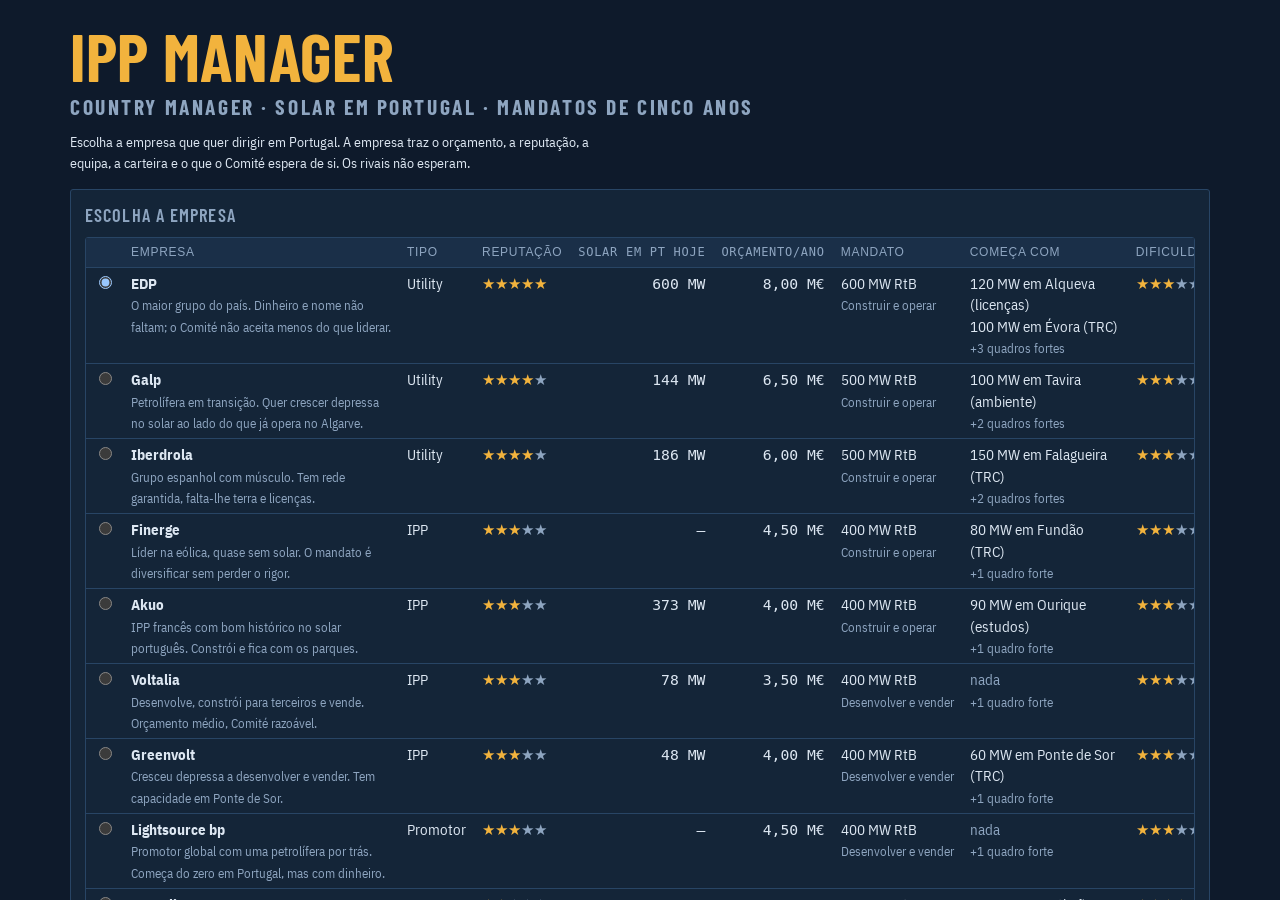
==== commit ed9fa779: "IPP Manager v0.2: escolher a empresa como no CM (empresas reais com aviso de ficção) A empresa defin" ====
--- a/prototipo/ipp-manager/index.html
+++ b/prototipo/ipp-manager/index.html
@@ -124,7 +124,7 @@
 /* Ecrãs de arranque e fim */
 .overlay { position: fixed; inset: 0; background: var(--bg); overflow-y: auto; z-index: 20;
   padding-block: max(24px, env(safe-area-inset-top, 0px)) 40px; padding-left: max(16px, env(safe-area-inset-left, 0px)); padding-right: max(16px, env(safe-area-inset-right, 0px)); }
-.overlay .inner { max-width: 860px; margin: 0 auto; display: grid; gap: 16px; }
+.overlay .inner { max-width: 1140px; margin: 0 auto; display: grid; gap: 16px; }
 .title { font-family: var(--f-disp); font-weight: 700; font-size: clamp(2.4rem, 7vw, 4.2rem); line-height: .95; letter-spacing: .01em; text-transform: uppercase; color: var(--accent); }
 .title small { display: block; font-size: .32em; color: var(--dim); letter-spacing: .12em; margin-top: 8px; }
 .form { display: grid; gap: 10px; grid-template-columns: repeat(auto-fit, minmax(240px, 1fr)); }
@@ -136,6 +136,8 @@
 .opt b { display: block; font-family: var(--f-disp); font-size: 1.1rem; font-weight: 600; }
 .opt input { margin-right: 6px; }
 .toast { position: fixed; right: max(16px, env(safe-area-inset-right, 0px)); bottom: max(16px, env(safe-area-inset-bottom, 0px)); background: var(--panel2); border: 1px solid var(--accent); padding: 8px 12px; border-radius: 3px; z-index: 30; max-width: min(420px, calc(100vw - 32px)); }
+.emp td:nth-child(2) { min-width: 260px; }
+.emp td:nth-child(8) { min-width: 150px; }
 .spark { width: 100%; height: 60px; display: block; }
 
 @media (max-width: 760px) {
@@ -184,11 +186,6 @@
 const ANO0 = 2027;
 const SAVE_KEY = 'ippm.save.v1', HOF_KEY = 'ippm.hof.v1';
 
-const TIERS = {
-  boutique: { nome: 'Boutique', orc: 3.0, desc: 'Casa-mãe pequena. Orçamento curto, pouca margem para erros.' },
-  medio: { nome: 'Meia-tabela', orc: 4.5, desc: 'Fundo de dimensão média. Dá para arriscar um pouco.' },
-  infra: { nome: 'Fundo de infraestrutura', orc: 7.0, desc: 'Orçamento folgado, Comité impaciente.' }
-};
 const TIPOS = {
   vender: { nome: 'Desenvolver e vender', desc: 'Ganha-se a levar projetos a RtB e a vendê-los com lucro.' },
   operar: { nome: 'Construir e operar', desc: 'Ganha-se a construir e a ter MW a produzir. A casa-mãe põe o capital.' }
@@ -216,15 +213,48 @@
 ];
 const CAMARA = { hostil: 'Hostil', neutra: 'Neutra', favoravel: 'Favorável' };
 
-// id, nome, estilo, descrição, caixa inicial (M€), entrada mensal (M€), qualidade da equipa
-const RIVAIS_DEF = [
-  ['solenor','Solenor Ibérica','agressivo','Promotor espanhol com pressa de crescer em Portugal. Paga bem e arrisca.',3.5,0.30,12],
-  ['valeverde','Vale Verde Energia','cauteloso','IPP português de família. Só avança com terra e rede garantidas.',2.5,0.18,13],
-  ['atlantica','Atlântica Renováveis','oportunista','Compra o que os outros deixam cair. Vende depressa.',2.0,0.18,10],
-  ['helios','Helios Capital','fundo','Fundo de infraestrutura. Compra projetos RtB e opera-os.',9,0.45,11],
-  ['lusowatt','Lusowatt','agressivo','Startup de Lisboa, muito alavancada.',1.2,0.12,9],
-  ['tejo','Grupo Tejo Energia','utility','Utility histórica. Lenta, mas com um balanço enorme.',10,0.55,14]
+// Empresas do campeonato. Nomes reais usados como personagens de ficção: tudo o que lhes acontece no jogo é inventado.
+// solar = MW solares em Portugal (content/data/empresas-arranque.json). Orçamento, metas, reputação e carteira inicial: HIPÓTESE.
+// inicial: carteira com que o jogador começa se escolher a empresa (proj = projeto na fase fi; trc = só capacidade de rede).
+// rival: [caixa M€, entrada mensal M€, qualidade da equipa] quando é a IA a jogar com ela.
+const EMPRESAS = [
+  { id: 'edp', nome: 'EDP', tipo: 'utility', estilo: 'utility', rep: 5, orc: 8, mandato: 'operar', meta: 600, conf: 50, dif: 3, solar: 600,
+    desc: 'O maior grupo do país. Dinheiro e nome não faltam; o Comité não aceita menos do que liderar.',
+    extras: [['amb', 14], ['rede', 13], ['ter', 12]], inicial: [{ t: 'proj', se: 'alqueva', mw: 120, fi: 2 }, { t: 'trc', se: 'evora', mw: 100 }], rival: [10, 0.55, 14] },
+  { id: 'galp', nome: 'Galp', tipo: 'utility', estilo: 'utility', rep: 4, orc: 6.5, mandato: 'operar', meta: 500, conf: 55, dif: 3, solar: 144,
+    desc: 'Petrolífera em transição. Quer crescer depressa no solar ao lado do que já opera no Algarve.',
+    extras: [['rede', 12], ['ter', 11]], inicial: [{ t: 'proj', se: 'tavira', mw: 100, fi: 1 }], rival: [9, 0.5, 13] },
+  { id: 'iberdrola', nome: 'Iberdrola', tipo: 'utility', estilo: 'utility', rep: 4, orc: 6, mandato: 'operar', meta: 500, conf: 55, dif: 3, solar: 186,
+    desc: 'Grupo espanhol com músculo. Tem rede garantida, falta-lhe terra e licenças.',
+    extras: [['amb', 12], ['lic', 11]], inicial: [{ t: 'trc', se: 'falagueira', mw: 150 }], rival: [9, 0.5, 13] },
+  { id: 'finerge', nome: 'Finerge', tipo: 'ipp', estilo: 'cauteloso', rep: 3, orc: 4.5, mandato: 'operar', meta: 400, conf: 60, dif: 3, solar: 0,
+    desc: 'Líder na eólica, quase sem solar. O mandato é diversificar sem perder o rigor.',
+    extras: [['rede', 13]], inicial: [{ t: 'trc', se: 'fundao', mw: 80 }], rival: [4, 0.3, 13] },
+  { id: 'akuo', nome: 'Akuo', tipo: 'ipp', estilo: 'agressivo', rep: 3, orc: 4, mandato: 'operar', meta: 400, conf: 60, dif: 3, solar: 373,
+    desc: 'IPP francês com bom histórico no solar português. Constrói e fica com os parques.',
+    extras: [['ter', 11]], inicial: [{ t: 'proj', se: 'ourique', mw: 90, fi: 0 }], rival: [3.5, 0.3, 12] },
+  { id: 'voltalia', nome: 'Voltalia', tipo: 'ipp', estilo: 'cauteloso', rep: 3, orc: 3.5, mandato: 'vender', meta: 400, conf: 60, dif: 3, solar: 78,
+    desc: 'Desenvolve, constrói para terceiros e vende. Orçamento médio, Comité razoável.',
+    extras: [['amb', 11]], inicial: [], rival: [3, 0.22, 12] },
+  { id: 'greenvolt', nome: 'Greenvolt', tipo: 'ipp', estilo: 'agressivo', rep: 3, orc: 4, mandato: 'vender', meta: 400, conf: 60, dif: 3, solar: 48,
+    desc: 'Cresceu depressa a desenvolver e vender. Tem capacidade em Ponte de Sor.',
+    extras: [['neg', 12]], inicial: [{ t: 'trc', se: 'pontesor', mw: 60 }], rival: [3.5, 0.3, 12] },
+  { id: 'lightsource-bp', nome: 'Lightsource bp', tipo: 'promotor', estilo: 'agressivo', rep: 3, orc: 4.5, mandato: 'vender', meta: 400, conf: 60, dif: 3, solar: 0,
+    desc: 'Promotor global com uma petrolífera por trás. Começa do zero em Portugal, mas com dinheiro.',
+    extras: [['ter', 12]], inicial: [], rival: [4, 0.3, 12] },
+  { id: 'prosolia', nome: 'Prosolia Energy', tipo: 'ipp', estilo: 'oportunista', rep: 2, orc: 3, mandato: 'vender', meta: 350, conf: 65, dif: 4, solar: 77,
+    desc: 'IPP ibérico de dimensão média. Pouca margem, mas um Comité paciente.',
+    extras: [], inicial: [{ t: 'trc', se: 'portimao', mw: 40 }], rival: [2, 0.18, 10] },
+  { id: 'aura-power', nome: 'Aura Power', tipo: 'promotor', estilo: 'oportunista', rep: 2, orc: 2.8, mandato: 'vender', meta: 300, conf: 65, dif: 4, solar: 0,
+    desc: 'Promotor britânico pequeno. Sem nada em Portugal e com pouco dinheiro.',
+    extras: [], inicial: [], rival: [1.8, 0.15, 10] },
+  { id: 'movhera', nome: 'Movhera', tipo: 'fundo', estilo: 'fundo', rep: 3, solar: 0, jogavel: false, desc: 'Fundo que compra ativos prontos.', rival: [9, 0.45, 11] }
 ];
+const NOVA = { id: 'novo', nome: '', tipo: 'novo', estilo: 'agressivo', rep: 1, orc: 3, mandato: 'vender', meta: 400, conf: 60, dif: 5, solar: 0,
+  desc: 'Uma casa-mãe estrangeira sem nome em Portugal. Sem terra, sem rede, três pessoas. O modo mais difícil.', extras: [], inicial: [] };
+const TIPO_EMP = { utility: 'Utility', ipp: 'IPP', promotor: 'Promotor', fundo: 'Fundo', novo: 'Nova entrada' };
+const AVISO = 'As empresas reais aparecem como personagens de ficção. Projetos, decisões, pessoas, resultados e problemas que lhes acontecem no jogo são inventados e não descrevem a atividade real destas empresas.';
+const estrelas = (n) => '★'.repeat(n) + '<span class="dim">' + '★'.repeat(5 - n) + '</span>';
 const ESTILO = {
   agressivo: { nome: 'Agressivo', novo: 0.13, vende: 0.35, lance: 1.3 },
   cauteloso: { nome: 'Cauteloso', novo: 0.05, vende: 0.08, lance: 0.8 },
@@ -344,9 +374,9 @@
 /* ---------- mundo ---------- */
 function novoJogo(o) {
   G = {
-    v: 1, seed: o.seed, rng: hashSeed(o.seed), mes: 0, nid: 1, manager: o.manager, empresa: o.empresa, tier: o.tier, tipo: o.tipo,
-    caixa: 0, confianca: 60, confLog: [], capitalRecebido: 0, gastoAno: 0, orcamentoAno: 0, contas: {}, divida: null, negMeses: 0,
-    mandato: { n: 1, inicio: 0, fim: 60, meta: 400, rtb: 0 }, mwRtbTotal: 0, vendas: [], objetivos: [], avaliacoes: [],
+    v: 1, seed: o.seed, rng: hashSeed(o.seed), mes: 0, nid: 1, manager: o.manager, empresa: o.perfil.nome, perfil: o.perfil, tipo: o.perfil.mandato,
+    caixa: 0, confianca: o.perfil.conf, confLog: [], capitalRecebido: 0, gastoAno: 0, orcamentoAno: 0, contas: {}, divida: null, negMeses: 0,
+    mandato: { n: 1, inicio: 0, fim: 60, meta: o.perfil.meta, rtb: 0 }, mwRtbTotal: 0, vendas: [], objetivos: [], avaliacoes: [],
     subs: [], terrenos: [], trcs: [], pessoas: [], projetos: [], rivais: [], mercadoLig: [], tarefas: [], leilao: null,
     inbox: [], noticias: [], novasNoticias: 0, hist: [], mercado: { preco: 55, rtb: 0.11 }, mods: { licDur: 1, licAte: -1 }, fim: null, carreira: [], nomesProj: {}
   };
@@ -355,15 +385,16 @@
       reforco: chance(0.45) ? { mes: ri(10, 54), mw: pick([100, 150, 200, 250]), sabido: false, publico: false, feito: false } : null });
   });
   G.subs.forEach((s) => { for (let i = ri(1, 3); i > 0; i--) G.terrenos.push(novoTerreno(s, 'anuncio')); });
-  RIVAIS_DEF.forEach(([id, nome, estilo, desc, caixa, entrada, q]) => G.rivais.push({ id, nome, estilo, desc, caixa, entrada, q, projetos: [], mwRtb: 0, mwOp: 0, mwVend: 0, mwDev: 0, atraso: 0 }));
+  EMPRESAS.filter((e) => e.id !== o.perfil.id).forEach((e) => G.rivais.push({ id: e.id, nome: e.nome, estilo: e.estilo, desc: e.desc, caixa: e.rival[0], entrada: e.rival[1], q: e.rival[2], projetos: [], mwRtb: 0, mwOp: 0, mwVend: 0, mwDev: 0, atraso: 0 }));
   // equipa inicial (os mesmos nomes do plantel da consola)
   const ini = [
     ['Rui Matos', 'lic', { lic: 12, fin: 7, neg: 8, amb: 9, rede: 5, ter: 6 }, 44],
     ['Inês Carvalho', 'neg', { neg: 11, ter: 9, lic: 6, fin: 8, rede: 4, amb: 5 }, 37],
     ['Tiago Nunes', 'fin', { fin: 10, neg: 7, lic: 5, rede: 6, amb: 4, ter: 5 }, 31]
   ];
-  if (o.tier === 'infra') ini.push(['Matilde Corgas', 'amb', { amb: 13, lic: 9, ter: 6, rede: 5, fin: 5, neg: 6 }, 40]);
   ini.forEach(([nome, f, a, idade]) => { const p = novaPessoa('jogador', f, { nome, funcao: f, a, idade }); p.rel = true; G.pessoas.push(p); });
+  o.perfil.extras.forEach(([f, v]) => { const p = novaPessoa('jogador', f); p.a[f] = v; p.vis[f] = [v, v]; p.rel = true; p.salario = Math.round(40 + v * 4.5 + ri(0, 10)); G.pessoas.push(p); });
+  carteiraInicial(o.perfil);
   for (let i = 0; i < 26; i++) G.pessoas.push(novaPessoa('livre'));
   G.rivais.forEach((r) => { for (let i = 0; i < 2; i++) G.pessoas.push(novaPessoa('rival:' + r.id)); });
   // carteira inicial dos rivais
@@ -371,16 +402,30 @@
   for (let i = 0; i < 2; i++) novaListagemCompra();
   novaListagemProjeto();
   arranqueAno(true);
-  email({ de: 'Comité de Investimento', assunto: 'Bem-vindo a Portugal: o seu mandato', tipo: 'comite', imp: true, corpo:
-    `<p>Caro(a) ${esc(G.manager)},</p><p>O Comité confia-lhe a entrada da <b>${esc(G.empresa)}</b> em Portugal. O mandato é simples de dizer e difícil de cumprir: <b>${G.mandato.meta} MW prontos a construir (RtB) até ${mesLabel(G.mandato.fim - 1)}</b>.</p>
+  const novo = o.perfil.id === 'novo';
+  email({ de: 'Comité de Investimento', assunto: novo ? 'Bem-vindo a Portugal: o seu mandato' : `O seu mandato na ${G.empresa}`, tipo: 'comite', imp: true, corpo:
+    `<p>Caro(a) ${esc(G.manager)},</p><p>${novo ? `O Comité confia-lhe a entrada da <b>${esc(G.empresa)}</b> em Portugal.` : `O Comité confia-lhe a unidade de desenvolvimento solar da <b>${esc(G.empresa)}</b> em Portugal.`} O mandato é simples de dizer e difícil de cumprir: <b>${G.mandato.meta} MW prontos a construir (RtB) até ${mesLabel(G.mandato.fim - 1)}</b>.</p>
      <p>Tipo de mandato: <b>${TIPOS[G.tipo].nome}</b>. ${TIPOS[G.tipo].desc}</p>
      <p>Para este ano aprovámos um orçamento de <b>${M(G.orcamentoAno)}</b>. Os objetivos do ano estão no ecrã Comité. Revemos a nossa confiança em si todos os janeiros.</p>
-     <p>Começa sem terrenos e sem rede. Há quatro portas de entrada: o leilão da DGEG (anunciado em março), o pedido de reserva de capacidade, o acordo com o operador e a compra a quem já tem. Escolha.</p><p>Boa sorte.</p>` });
+     <p>${G.trcs.length ? `Herda ${G.trcs.length === 1 ? 'um título' : G.trcs.length + ' títulos'} de capacidade${G.projetos.length ? ' e ' + (G.projetos.length === 1 ? 'um projeto' : G.projetos.length + ' projetos') + ' em curso' : ''}; estão na Carteira. Para crescer há` : 'Começa sem terrenos e sem rede. Há'} quatro portas de entrada: o leilão da DGEG (anunciado em março), o pedido de reserva de capacidade, o acordo com o operador e a compra a quem já tem. Escolha.</p><p>Boa sorte.</p>` });
   email({ de: 'Rui Matos · Licenciamento', assunto: 'A equipa que temos e a que nos falta', tipo: 'equipa', corpo:
-    `<p>Somos três: eu no licenciamento, a Inês na negociação e o Tiago nas finanças.</p><p>Faltam-nos um <b>landman</b> (sem ele não chegamos aos terrenos que não estão anunciados), um <b>engenheiro de rede</b> (para saber onde a REN vai reforçar) e alguém forte em <b>ambiente</b>, que é onde os projetos morrem. Sugiro olhar para o mercado de pessoas antes de gastar em terrenos.</p>` });
+    `<p>Somos ${minhaEquipa().length}: ${minhaEquipa().map((p) => `${esc(p.nome)} (${FUNCOES[p.funcao].toLowerCase()})`).join(', ')}.</p><p>${['ter', 'rede', 'amb'].every((k) => temFuncao(k, 11)) ? 'A equipa está bem servida nas áreas que decidem projetos. Olhe para a carteira que herdámos antes de ir aos mercados.</p><p class="dim">Para referência, o que costuma faltar a quem começa:' : 'Faltam-nos'} um <b>landman</b> (sem ele não chegamos aos terrenos que não estão anunciados), um <b>engenheiro de rede</b> (para saber onde a REN vai reforçar) e alguém forte em <b>ambiente</b>, que é onde os projetos morrem. Sugiro olhar para o mercado de pessoas antes de gastar em terrenos.</p>` });
   hist();
 }
 
+function carteiraInicial(perfil) {
+  perfil.inicial.forEach((c) => {
+    const s = sub(c.se); s.livre = Math.max(0, s.livre - c.mw);
+    const t = novoTrc(s.id, c.mw, 'Carteira inicial', 0); t.devolvida = true; t.prazo = PRAZO_TRC - (c.t === 'proj' ? c.fi * 6 : ri(0, 6));
+    if (c.t !== 'proj') return;
+    const mwp = Math.round(c.mw * 1.25); const ha = Math.round(mwp * 1.5);
+    const tr = { id: nid('T'), se: s.id, nome: pick(['Herdade', 'Monte']) + ' ' + pick(LUGARES), ha, mwp, dist: Math.round((rnd() * 6 + 1) * 10) / 10, irr: s.irr + ri(-20, 20),
+      ran: false, ren: false, natura: false, renda: Math.round((650 + s.calor * 6) / 10) * 10, estado: 'jogador', origem: 'carteira', desde: 0, h: { titulos: false, arqueo: chance(0.15), montado: false, dono: 0.6 }, dd: null, uso: null, opcao: 0 };
+    G.terrenos.push(tr);
+    const p = criarProjeto(t, [tr], true); p.log = [`${mesLabel(0)}: herdado na fase «${FASES[c.fi].nome}»`];
+    p.fi = c.fi; if (c.fi > 0) { p.pago = true; p.rest = Math.max(2, duracao(c.fi) - ri(0, 3)); }
+  });
+}
 function rivalNovo(r, s, mw, fi, inicial, semRede) {
   if (!s || mw <= 0) return null;
   if (!semRede) s.livre = Math.max(0, s.livre - mw);
@@ -396,8 +441,7 @@
 function nomeProjeto(s) { G.nomesProj[s.id] = (G.nomesProj[s.id] || 0) + 1; const n = G.nomesProj[s.id]; return 'Solar ' + s.nome + (n > 1 ? ' ' + ['','I','II','III','IV','V','VI','VII','VIII','IX','X'][n] : ''); }
 
 function arranqueAno(primeiro) {
-  const t = TIERS[G.tier];
-  const orc = Math.round(t.orc * (0.6 + G.confianca / 100 * 0.8) * 10) / 10;
+  const orc = Math.round(G.perfil.orc * (0.6 + G.confianca / 100 * 0.8) * 10) / 10;
   G.orcamentoAno = orc; G.gastoAno = 0;
   receita(orc, 'Orçamento da casa-mãe'); G.capitalRecebido += orc;
   G.objetivos = gerarObjetivos();
@@ -577,7 +621,7 @@
     }
     if (t.tipo === 'abordar') {
       const tr = terreno(t.alvo); if (!tr) return; tr.abordado = true;
-      const p = clamp(tr.h.dono * 0.65 + forte('ter') * 0.02 + forte('neg') * 0.01, 0.05, 0.95);
+      const p = clamp(tr.h.dono * 0.65 + forte('ter') * 0.02 + forte('neg') * 0.01 + (G.perfil.rep - 3) * 0.04, 0.05, 0.95);
       if (chance(p)) { tr.aceita = true; email({ de: 'Terrenos', assunto: `${tr.nome}: o proprietário aceita negociar`, tipo: 'terreno', link: { tipo: 'terreno', id: tr.id }, corpo: `<p>O proprietário aceita uma opção de direito de superfície a ${nf(tr.renda, 0)} €/ha/ano. Pode optar a parcela na ficha.</p>` }); }
       else { tr.estado = 'recusado'; email({ de: 'Terrenos', assunto: `${tr.nome}: o proprietário recusou`, tipo: 'terreno', corpo: '<p>A família não quer painéis na herdade. Não vale a pena insistir este ano.</p>' }); }
     }
@@ -667,7 +711,7 @@
   for (let i = 0; i < n && i < compradores.length; i++) {
     const r = compradores[i];
     const base = valorProjeto(p);
-    const v = Math.round(base * (0.82 + rnd() * 0.3 + (forte('neg') - 10) * 0.012) * 100) / 100;
+    const v = Math.round(base * (0.82 + rnd() * 0.3 + (forte('neg') - 10) * 0.012 + (G.perfil.rep - 3) * 0.015) * 100) / 100;
     email({ de: r.nome, assunto: `Oferta pelo ${p.nome}: ${M(v)}`, tipo: 'decisao', imp: true, link: { tipo: 'projeto', id: p.id },
       corpo: `<p>A ${esc(r.nome)} oferece <b>${M(v)}</b> pelo ${esc(p.nome)} (${p.mwac} MW, ${FASES[p.fi].curto}), ou seja ${nf(v / p.mwac * 1000, 0)} k€/MW. A oferta é válida até ao fim do mês.</p><p class="dim">Valor de mercado estimado pela equipa: ${M(valorProjeto(p))}.</p>`,
       acoes: [{ r: `Aceitar ${M(v)}`, fn: 'vender', a: { p: p.id, v, r: r.id } }, { r: 'Recusar', fn: 'recusar', a: {} }], expira: G.mes + 1 });
@@ -696,7 +740,7 @@
     r.caixa += r.entrada;
     const E = ESTILO[r.estilo];
     // novos projetos
-    if (r.caixa > 0.6 && chance(E.novo)) {
+    if (r.caixa > 0.6 && chance(E.novo * 6 / G.rivais.length)) {
       const cand = G.subs.filter((s) => s.livre >= 40 || (s.reforco && s.reforco.publico && !s.reforco.feito));
       const s = cand.length ? cand.sort((a, b) => (b.irr + (b.livre > 80 ? 60 : 0)) - (a.irr + (a.livre > 80 ? 60 : 0)))[Math.min(cand.length - 1, ri(0, 3))] : null;
       if (s && s.livre >= 40) { const mw = Math.min(s.livre, pick([50, 75, 100, 120, 150])); const p = rivalNovo(r, s, mw, 0); noticia(`${r.nome} pede reserva de ${mw} MW em ${s.nome}${p.terreno ? ' e opta terrenos junto à subestação' : ''}.`, 'rival', r.id); }
@@ -896,7 +940,7 @@
 function registarHof(desfecho) {
   try {
     const h = JSON.parse(localStorage.getItem(HOF_KEY) || '[]');
-    h.push({ quando: new Date().toISOString().slice(0, 10), manager: G.manager, empresa: G.empresa, tier: TIERS[G.tier].nome, tipo: TIPOS[G.tipo].nome, seed: G.seed, mandatos: G.carreira.length || 1,
+    h.push({ quando: new Date().toISOString().slice(0, 10), manager: G.manager, empresa: G.empresa, tier: G.perfil.id === 'novo' ? 'Nova entrada' : G.perfil.nome, tipo: TIPOS[G.tipo].nome, seed: G.seed, mandatos: G.carreira.length || 1,
       rtb: G.mwRtbTotal, valor: Math.round(valorCriado() * 100) / 100, desfecho, ate: mesLabel(G.mes) });
     h.sort((a, b) => b.valor - a.valor); localStorage.setItem(HOF_KEY, JSON.stringify(h.slice(0, 30)));
   } catch (_) { /* sem armazenamento */ }
@@ -1001,7 +1045,8 @@
     const deRival = p.onde.startsWith('rival:');
     const comp = deRival ? p.salario * 0.5 / 1000 : 0;
     if (G.caixa < comp + p.salario / 12 / 1000) return toast('Sem caixa.');
-    const pr = deRival ? clamp(0.3 + p.ambicao * 0.025 - p.lealdade * 0.02 + G.confianca / 400, 0.05, 0.9) : clamp(0.55 + G.confianca / 250 + (p.a[p.funcao] < 13 ? 0.15 : 0), 0.1, 0.95);
+    const rep = (G.perfil.rep - 3);
+    const pr = deRival ? clamp(0.3 + p.ambicao * 0.025 - p.lealdade * 0.02 + G.confianca / 400 + rep * 0.04, 0.05, 0.9) : clamp(0.55 + G.confianca / 250 + (p.a[p.funcao] < 13 ? 0.15 : 0) + rep * 0.06, 0.1, 0.95);
     if (!chance(pr)) { p.recusou = G.mes + 6; guardar(); render(); return toast(`${esc(p.nome)} recusou a proposta${deRival ? ' e fica onde está' : ''}.`); }
     if (deRival) {
       const r = rival(p.onde.slice(6)); despesa(comp, 'Indemnizações e contratações'); p.salario = Math.round(p.salario * 1.2);
@@ -1038,13 +1083,15 @@
   abandonarCarreira() { UI.confirm = null; registarHof('Abandonou'); limparSave(); G = null; mostrarInicio(); },
   comecar() {
     const v = (id) => ($('#' + id) || {}).value;
-    const tier = (document.querySelector('input[name=tier]:checked') || {}).value || 'boutique';
-    const tipo = (document.querySelector('input[name=tipo]:checked') || {}).value || 'vender';
-    novoJogo({ manager: (v('sManager') || '').trim() || 'Country manager', empresa: (v('sEmpresa') || '').trim() || 'Watt Indeferido', tier, tipo, seed: (v('sSeed') || '').trim() || String(Date.now() % 100000) });
+    const id = (document.querySelector('input[name=emp]:checked') || {}).value || 'novo';
+    const perfil = JSON.parse(JSON.stringify(id === 'novo' ? NOVA : EMPRESAS.find((e) => e.id === id)));
+    if (id === 'novo') perfil.nome = (v('sEmpresa') || '').trim() || 'Watt Indeferido';
+    novoJogo({ manager: (v('sManager') || '').trim() || 'Country manager', perfil, seed: (v('sSeed') || '').trim() || String(Date.now() % 100000) });
     UI.view = 'inbox'; UI.sel = G.inbox[G.inbox.length - 1].id; G.inbox[G.inbox.length - 1].lido = true; UI.ficha = null; UI.f = {}; UI.tab = {};
     $('#start').hidden = true; $('#app').hidden = false; guardar(); render();
   },
   continuarSave() { if (carregar()) { $('#start').hidden = true; $('#app').hidden = false; render(); } },
+  escolherEmp(d) { const el = $('#emp-' + d.id); if (el) el.checked = true; },
   novaSemente() { const el = $('#sSeed'); if (el) el.value = String(Math.floor(Math.random() * 99999)); }
 };
 function custoAcordo(s) { return 0.035 + (s.livre < 40 ? 0.025 : 0) + (s.kv < 220 ? 0.01 : 0); }
@@ -1091,7 +1138,13 @@
    GUARDAR
    ============================================================ */
 function guardar() { try { localStorage.setItem(SAVE_KEY, JSON.stringify(G)); } catch (_) { /* sem armazenamento */ } }
-function carregar() { try { const s = localStorage.getItem(SAVE_KEY); if (!s) return false; G = JSON.parse(s); return true; } catch (_) { return false; } }
+function carregar() {
+  try {
+    const s = localStorage.getItem(SAVE_KEY); if (!s) return false; G = JSON.parse(s);
+    if (!G.perfil) G.perfil = Object.assign({}, NOVA, { nome: G.empresa, orc: { boutique: 3, medio: 4.5, infra: 7 }[G.tier] || 3, mandato: G.tipo });
+    return true;
+  } catch (_) { return false; }
+}
 function limparSave() { try { localStorage.removeItem(SAVE_KEY); } catch (_) { /* nada */ } }
 
 /* ============================================================
@@ -1155,7 +1208,7 @@
   projAtivos().filter((p) => p.fi <= 2 && p.pago).forEach((p) => prazos.push([G.mes + p.rest, `${p.nome}: decisão de «${FASES[p.fi].curto}»`, false]));
   prazos.sort((a, b) => a[0] - b[0]);
   const top = classificacao().slice(0, 6);
-  return `<div class="vh"><div><h2>Painel</h2><p>${esc(G.manager)} · Country manager da ${esc(G.empresa)} · ${TIERS[G.tier].nome} · ${TIPOS[G.tipo].nome} · ano ${anos} de 5 do mandato ${m.n}</p></div></div>
+  return `<div class="vh"><div><h2>Painel</h2><p>${esc(G.manager)} · Country manager da ${esc(G.empresa)} · reputação ${estrelas(G.perfil.rep)} · ${TIPOS[G.tipo].nome} · ano ${anos} de 5 do mandato ${m.n}</p></div></div>
   <div class="grid">
     <div class="box"><h3>Mandato</h3>
       <div class="row" style="justify-content:space-between"><b class="num" style="font-size:1.6rem">${m.rtb} <span class="dim" style="font-size:1rem">/ ${m.meta} MW RtB</span></b><span class="dim">até ${mesLabel(m.fim - 1)}</span></div>
@@ -1205,7 +1258,7 @@
   const m = G.mandato;
   return `<div class="vh"><div><h2>Comité de Investimento</h2><p>O Comité define o mandato, aprova o orçamento todos os janeiros e revê a confiança em si. Confiança a zero é despedimento.</p></div></div>
   <div class="grid">
-    <div class="box"><h3>Mandato ${m.n}</h3><dl class="kv"><dt>Meta</dt><dd>${m.meta} MW em RtB</dd><dt>Prazo</dt><dd>${mesLabel(m.fim - 1)}</dd><dt>Tipo</dt><dd>${TIPOS[G.tipo].nome}</dd><dt>Casa-mãe</dt><dd>${TIERS[G.tier].nome}</dd><dt>Feito</dt><dd>${m.rtb} MW (${pct(m.rtb / m.meta)})</dd></dl>
+    <div class="box"><h3>Mandato ${m.n}</h3><dl class="kv"><dt>Meta</dt><dd>${m.meta} MW em RtB</dd><dt>Prazo</dt><dd>${mesLabel(m.fim - 1)}</dd><dt>Tipo</dt><dd>${TIPOS[G.tipo].nome}</dd><dt>Reputação</dt><dd>${estrelas(G.perfil.rep)}</dd><dt>Feito</dt><dd>${m.rtb} MW (${pct(m.rtb / m.meta)})</dd></dl>
       <p class="note">Contam os MW que chegam a RtB neste mandato, mesmo que depois sejam vendidos ou construídos. No fim dos cinco anos: 100 % renova o mandato com meta maior; 65 % ou mais com confiança ≥ 35 renova com reservas; abaixo disso, a carreira acaba.</p></div>
     <div class="box"><h3>Objetivos de ${anoDe(G.mes)}</h3><table><tbody>${G.objetivos.map((o) => { const [v, ok] = avaliarObj(o); return `<tr><td>${ok ? '<span class="good">✔</span>' : '<span class="dim">…</span>'}</td><td>${esc(o.txt)}</td><td class="num">${typeof v === 'number' ? nf(v, v % 1 ? 2 : 0) : v}</td></tr>`; }).join('')}</tbody></table><p class="note">Cada objetivo cumprido em dezembro vale +8 de confiança (+4 o do orçamento); cada falhado, −12.</p></div>
     <div class="box"><h3>Confiança</h3><div class="row" style="justify-content:space-between"><b class="num ${confCls(G.confianca)}" style="font-size:1.5rem">${G.confianca}/100</b></div>${spark(G.hist.map((h) => h.conf))}
@@ -1366,7 +1419,7 @@
 
 VIEWS.carreira = () => {
   let hof = []; try { hof = JSON.parse(localStorage.getItem(HOF_KEY) || '[]'); } catch (_) { /* nada */ }
-  return `<div class="vh"><div><h2>Carreira</h2><p>Semente do mundo: <b class="num">${esc(G.seed)}</b>. Com a mesma semente e as mesmas decisões, o mundo repete-se. O jogo guarda sozinho neste navegador.</p></div></div>
+  return `<div class="vh"><div><h2>Carreira</h2><p>Semente do mundo: <b class="num">${esc(G.seed)}</b>. Com a mesma semente e as mesmas decisões, o mundo repete-se. O jogo guarda sozinho neste navegador.</p><p class="note">${AVISO}</p></div></div>
   <div class="grid">
     <div class="box"><h3>Esta carreira</h3><dl class="kv"><dt>Manager</dt><dd>${esc(G.manager)}</dd><dt>Empresa</dt><dd>${esc(G.empresa)}</dd><dt>Mandato atual</dt><dd>${G.mandato.n}</dd><dt>MW levados a RtB (total)</dt><dd>${G.mwRtbTotal}</dd><dt>Valor criado</dt><dd>${M(valorCriado())}</dd></dl>
       ${G.carreira.length ? `<table style="margin-top:8px"><tbody>${G.carreira.map((c) => `<tr><td>Mandato ${c.n}</td><td class="num">${c.rtb}/${c.meta} MW</td><td class="num">${M(c.valor)}</td></tr>`).join('')}</tbody></table>` : ''}
@@ -1478,24 +1531,24 @@
   let tem = false; try { tem = !!localStorage.getItem(SAVE_KEY); } catch (_) { /* nada */ }
   let hof = []; try { hof = JSON.parse(localStorage.getItem(HOF_KEY) || '[]'); } catch (_) { /* nada */ }
   st.innerHTML = `<div class="inner">
-    <div class="title">IPP Manager<small>Country manager · Portugal · mandato de 400 MW em cinco anos</small></div>
-    <p style="max-width:68ch;margin:0">Uma casa-mãe estrangeira quer entrar no solar português. Você chega sem terrenos, sem rede e com três pessoas. Tem cinco anos para levar 400 MW a pronto a construir. Os rivais não esperam por si.</p>
+    <div class="title">IPP Manager<small>Country manager · solar em Portugal · mandatos de cinco anos</small></div>
+    <p style="max-width:68ch;margin:0">Escolha a empresa que quer dirigir em Portugal. A empresa traz o orçamento, a reputação, a equipa, a carteira e o que o Comité espera de si. Os rivais não esperam.</p>
     ${tem ? '<div class="row"><button class="btn pri" data-act="continuarSave">Continuar a carreira guardada</button><span class="note">ou comece uma nova abaixo</span></div>' : ''}
-    <div class="box"><h3>Nova carreira</h3>
+    <div class="box"><h3>Escolha a empresa</h3>
+      <div class="tw" style="margin-top:8px"><table class="emp"><thead><tr><th class="ns"></th><th class="ns">Empresa</th><th class="ns">Tipo</th><th class="ns">Reputação</th><th class="n ns">Solar em PT hoje</th><th class="n ns">Orçamento/ano</th><th class="ns">Mandato</th><th class="ns">Começa com</th><th class="ns">Dificuldade</th></tr></thead><tbody>
+      ${EMPRESAS.filter((e) => e.jogavel !== false).concat([NOVA]).map((e, i) => `<tr class="click" data-act="escolherEmp" data-id="${e.id}"><td><input type="radio" name="emp" id="emp-${e.id}" value="${e.id}" ${i === 0 ? 'checked' : ''} aria-label="${esc(e.nome || 'Entrar em Portugal')}"></td><td><b>${e.id === 'novo' ? 'Entrar em Portugal' : esc(e.nome)}</b><br><span class="note">${esc(e.desc)}</span></td><td>${TIPO_EMP[e.tipo]}</td><td class="warn" style="white-space:nowrap">${estrelas(e.rep)}</td><td class="n">${e.solar ? e.solar + ' MW' : '—'}</td><td class="n">${M(e.orc)}</td><td style="white-space:nowrap">${e.meta} MW RtB<br><span class="note">${TIPOS[e.mandato].nome}</span></td><td>${e.inicial.length ? e.inicial.map((c) => `${c.mw} MW em ${SE_DEF.find((x) => x[0] === c.se)[1]}${c.t === 'proj' ? ' (' + FASES[c.fi].curto.toLowerCase() + ')' : ' (TRC)'}`).join('<br>') : '<span class="dim">nada</span>'}${e.extras.length ? `<br><span class="note">+${e.extras.length} quadro${e.extras.length > 1 ? 's' : ''} forte${e.extras.length > 1 ? 's' : ''}</span>` : ''}</td><td class="warn" style="white-space:nowrap">${estrelas(e.dif)}</td></tr>`).join('')}
+      </tbody></table></div>
+      <p class="note">${AVISO} MW solares em Portugal: dados públicos compilados no repositório; o resto (orçamentos, metas, reputação, carteira inicial) é hipótese de jogo.</p>
       <div class="form" style="margin-top:8px">
         <label for="sManager">O seu nome<input type="text" id="sManager" value="Pedro" autocomplete="off"></label>
-        <label for="sEmpresa">Nome da empresa<input type="text" id="sEmpresa" value="Watt Indeferido" autocomplete="off"></label>
+        <label for="sEmpresa">Nome da empresa (só em «Entrar em Portugal»)<input type="text" id="sEmpresa" value="Watt Indeferido" autocomplete="off"></label>
         <label for="sSeed">Semente do mundo<span class="row" style="flex-wrap:nowrap"><input type="text" id="sSeed" value="${Math.floor(Math.random() * 99999)}" autocomplete="off" style="flex:1;min-width:0"><button class="btn mini" data-act="novaSemente" type="button">Outra</button></span></label>
       </div>
-      <p class="dim" style="margin:14px 0 6px">Casa-mãe</p>
-      <div class="opt">${Object.entries(TIERS).map(([k, t], i) => `<label><input type="radio" name="tier" value="${k}" ${i === 0 ? 'checked' : ''}><b>${t.nome}</b>${t.desc} Orçamento base ${M(t.orc)}/ano.</label>`).join('')}</div>
-      <p class="dim" style="margin:14px 0 6px">Tipo de mandato</p>
-      <div class="opt">${Object.entries(TIPOS).map(([k, t], i) => `<label><input type="radio" name="tipo" value="${k}" ${i === 0 ? 'checked' : ''}><b>${t.nome}</b>${t.desc}</label>`).join('')}</div>
       <div class="row" style="margin-top:14px"><button class="btn pri" data-act="comecar">Começar carreira</button><span class="note">O jogo guarda sozinho neste navegador.</span></div>
     </div>
     <div class="box"><h3>Como se joga</h3><p style="margin:0;max-width:72ch">Cada clique em <b>Continuar</b> é um mês. Junte <b>capacidade de rede</b> (TRC) e <b>terrenos</b> da mesma subestação na mesa de montagem para criar um projeto. O projeto passa por estudos, avaliação ambiental e licenças até ficar <b>pronto a construir (RtB)</b>. A equipa que contrata muda as probabilidades. O Comité revê a sua confiança todos os janeiros.</p></div>
     ${hof.length ? `<div class="box"><h3>Galeria de managers</h3><table><tbody>${hof.slice(0, 8).map((h) => `<tr><td>${esc(h.manager)} · ${esc(h.empresa)}</td><td class="num">${h.rtb} MW</td><td class="num">${M(h.valor)}</td><td>${esc(h.desfecho)}</td></tr>`).join('')}</tbody></table></div>` : ''}
-    <p class="note">Protótipo v0.1. Empresas rivais e pessoas são fictícias. Prazos e valores económicos são hipóteses por calibrar.</p>
+    <p class="note">Protótipo v0.2. As pessoas são fictícias. Prazos e valores económicos são hipóteses por calibrar.</p>
   </div>`;
 }
 
@@ -1508,7 +1561,7 @@
 document.addEventListener('keydown', (ev) => { if (ev.key === 'Enter' && ev.target.id && ev.target.id.startsWith('lance-')) { ACT.lance({ id: ev.target.id.slice(6) }); } });
 
 function boot(data) {
-  if (data && data.G) { G = data.G; Object.assign(UI, data.UI || {}); $('#start').hidden = true; $('#app').hidden = false; render(); return; }
+  if (data && data.G) { G = data.G; if (!G.perfil) G.perfil = Object.assign({}, NOVA, { nome: G.empresa, mandato: G.tipo }); Object.assign(UI, data.UI || {}); $('#start').hidden = true; $('#app').hidden = false; render(); return; }
   if (carregar()) { $('#start').hidden = true; $('#app').hidden = false; render(); } else mostrarInicio();
 }
 window.claude?.hot?.snapshot?.(() => ({ G, UI: { view: UI.view, ficha: UI.ficha, sel: UI.sel, f: UI.f, tab: UI.tab, sort: UI.sort } }));
